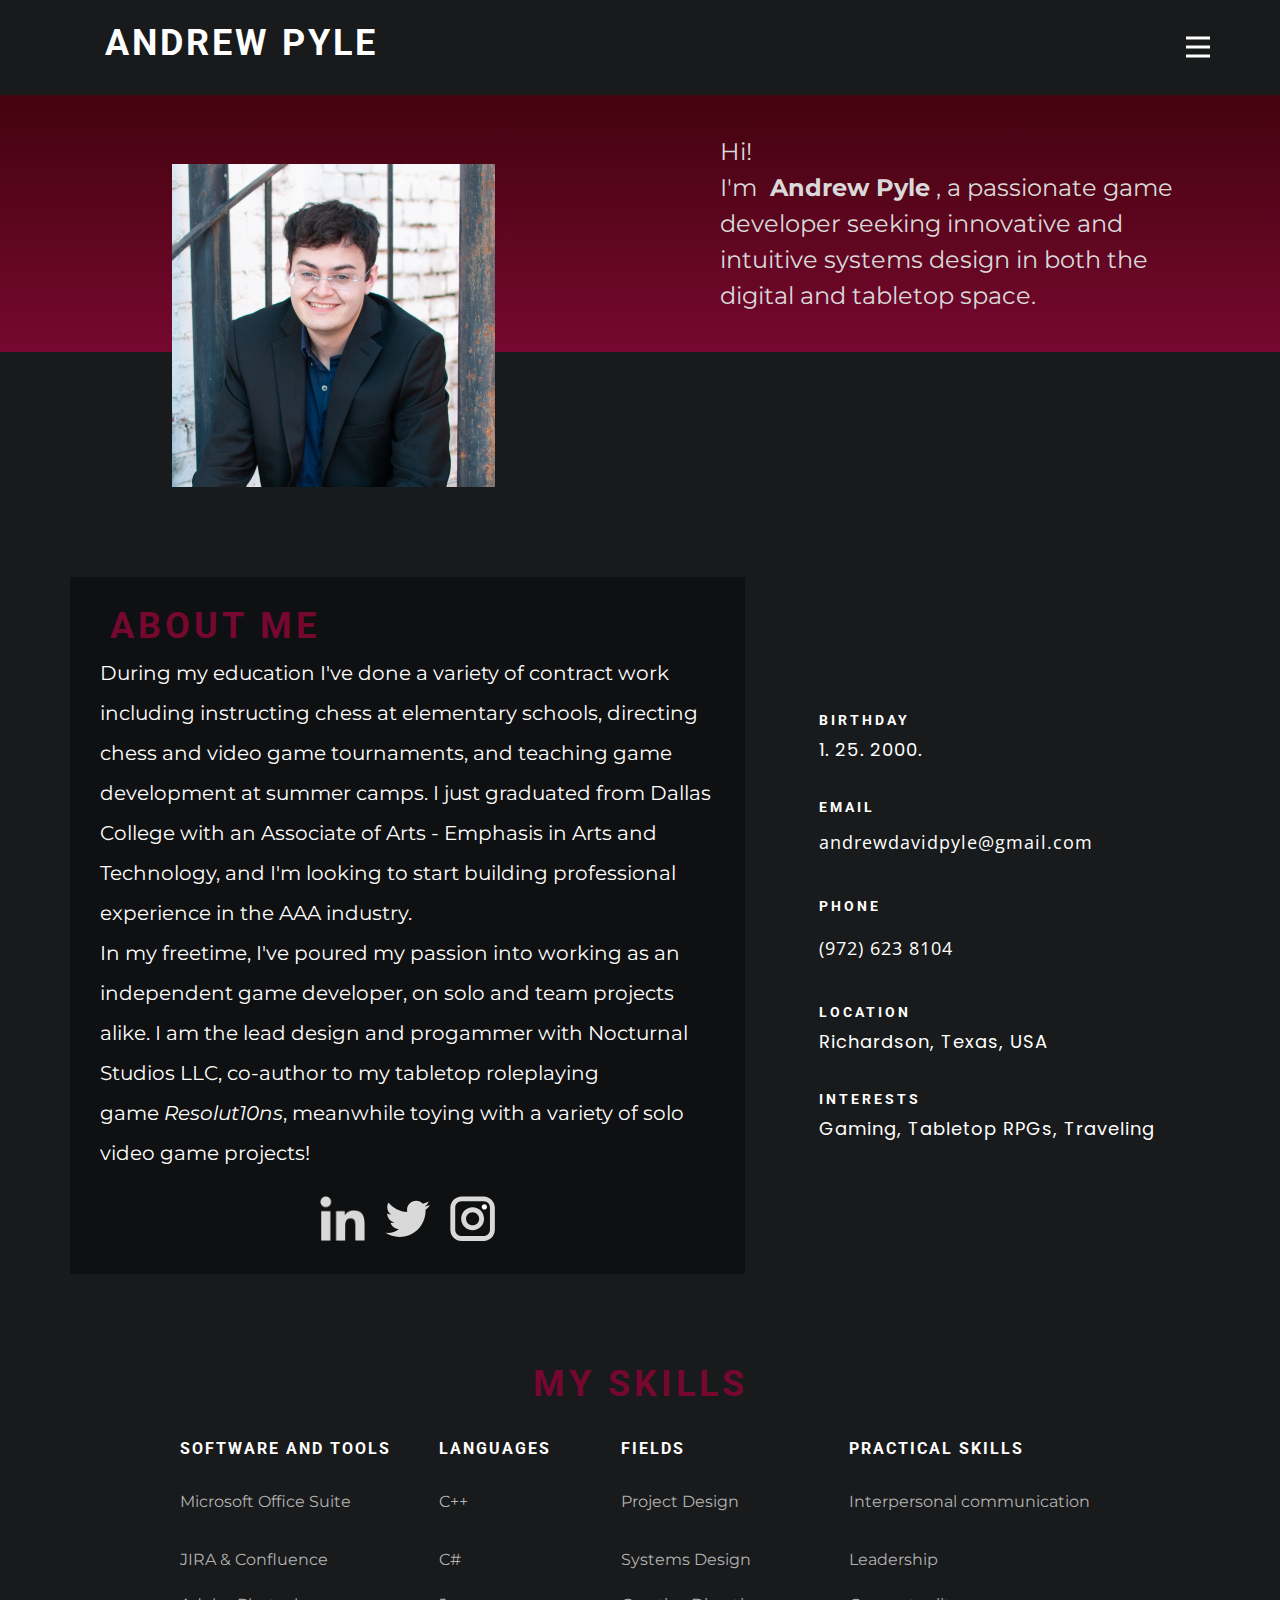
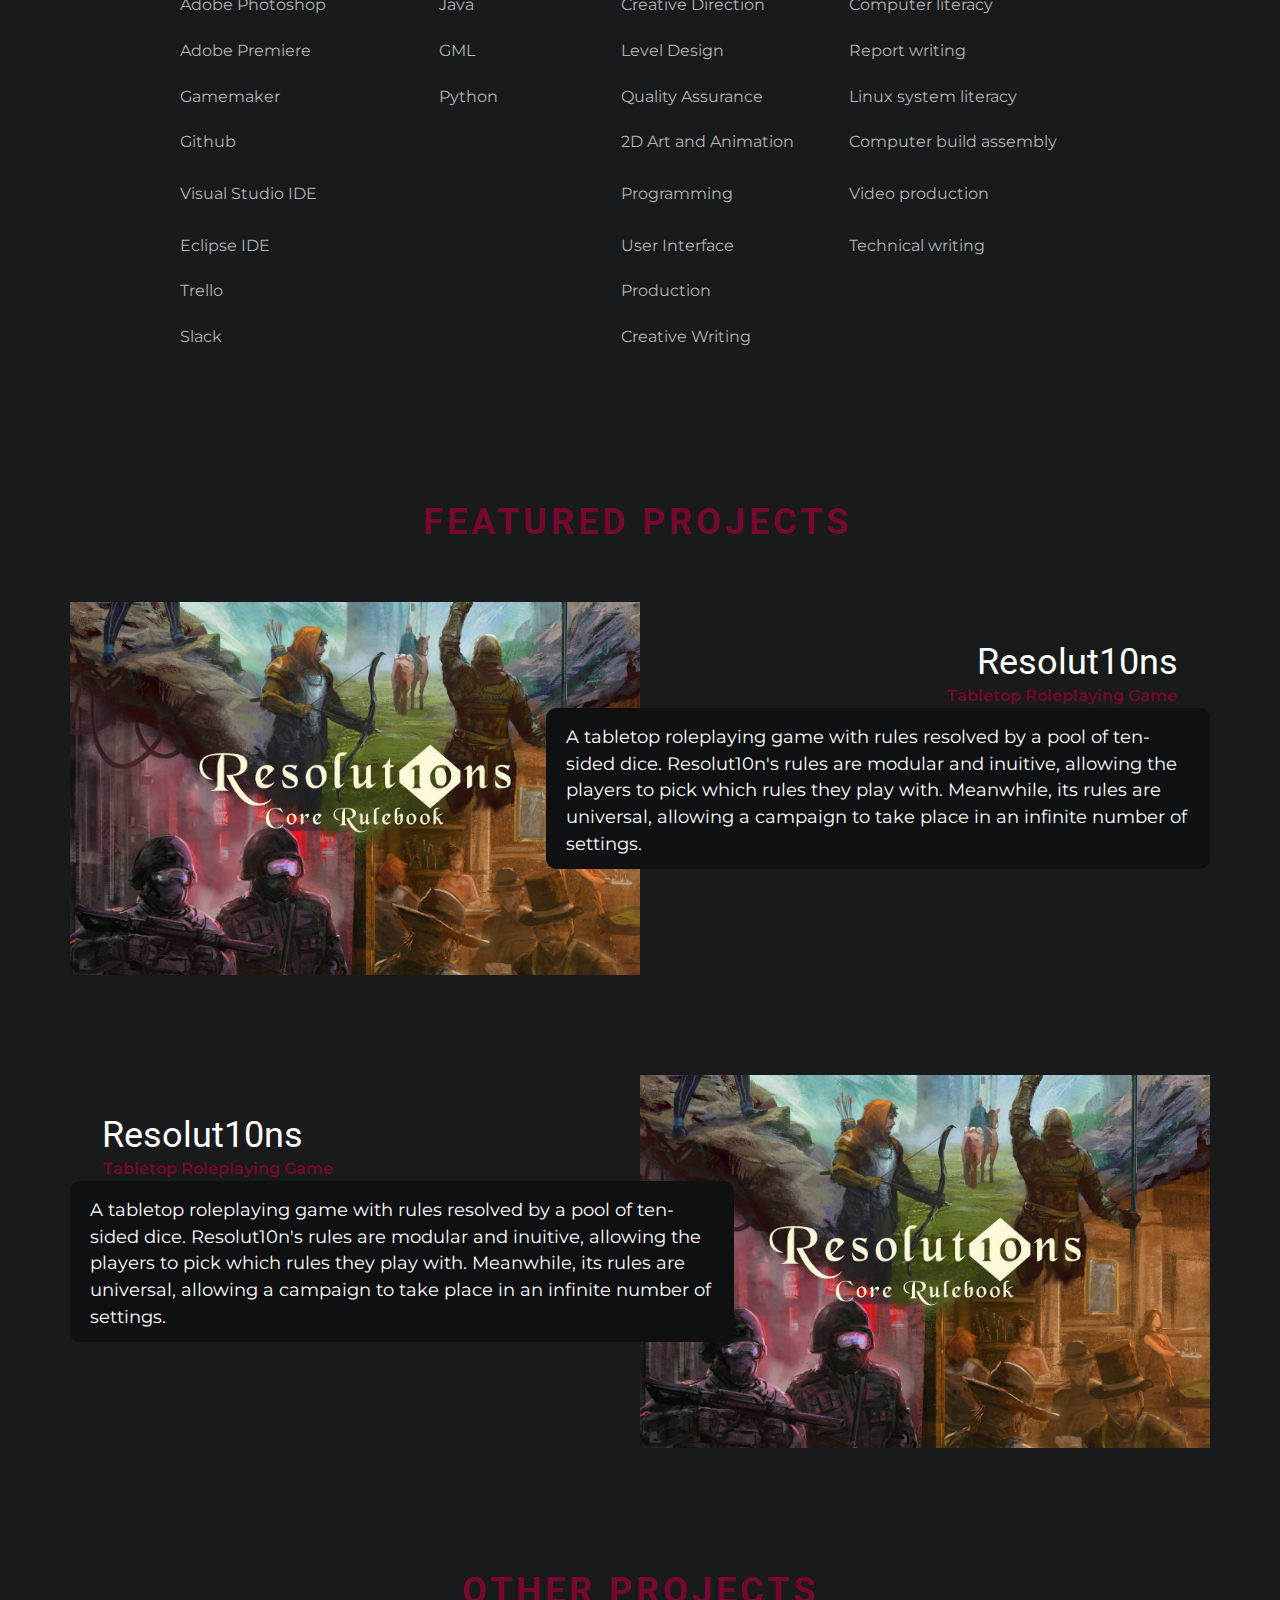
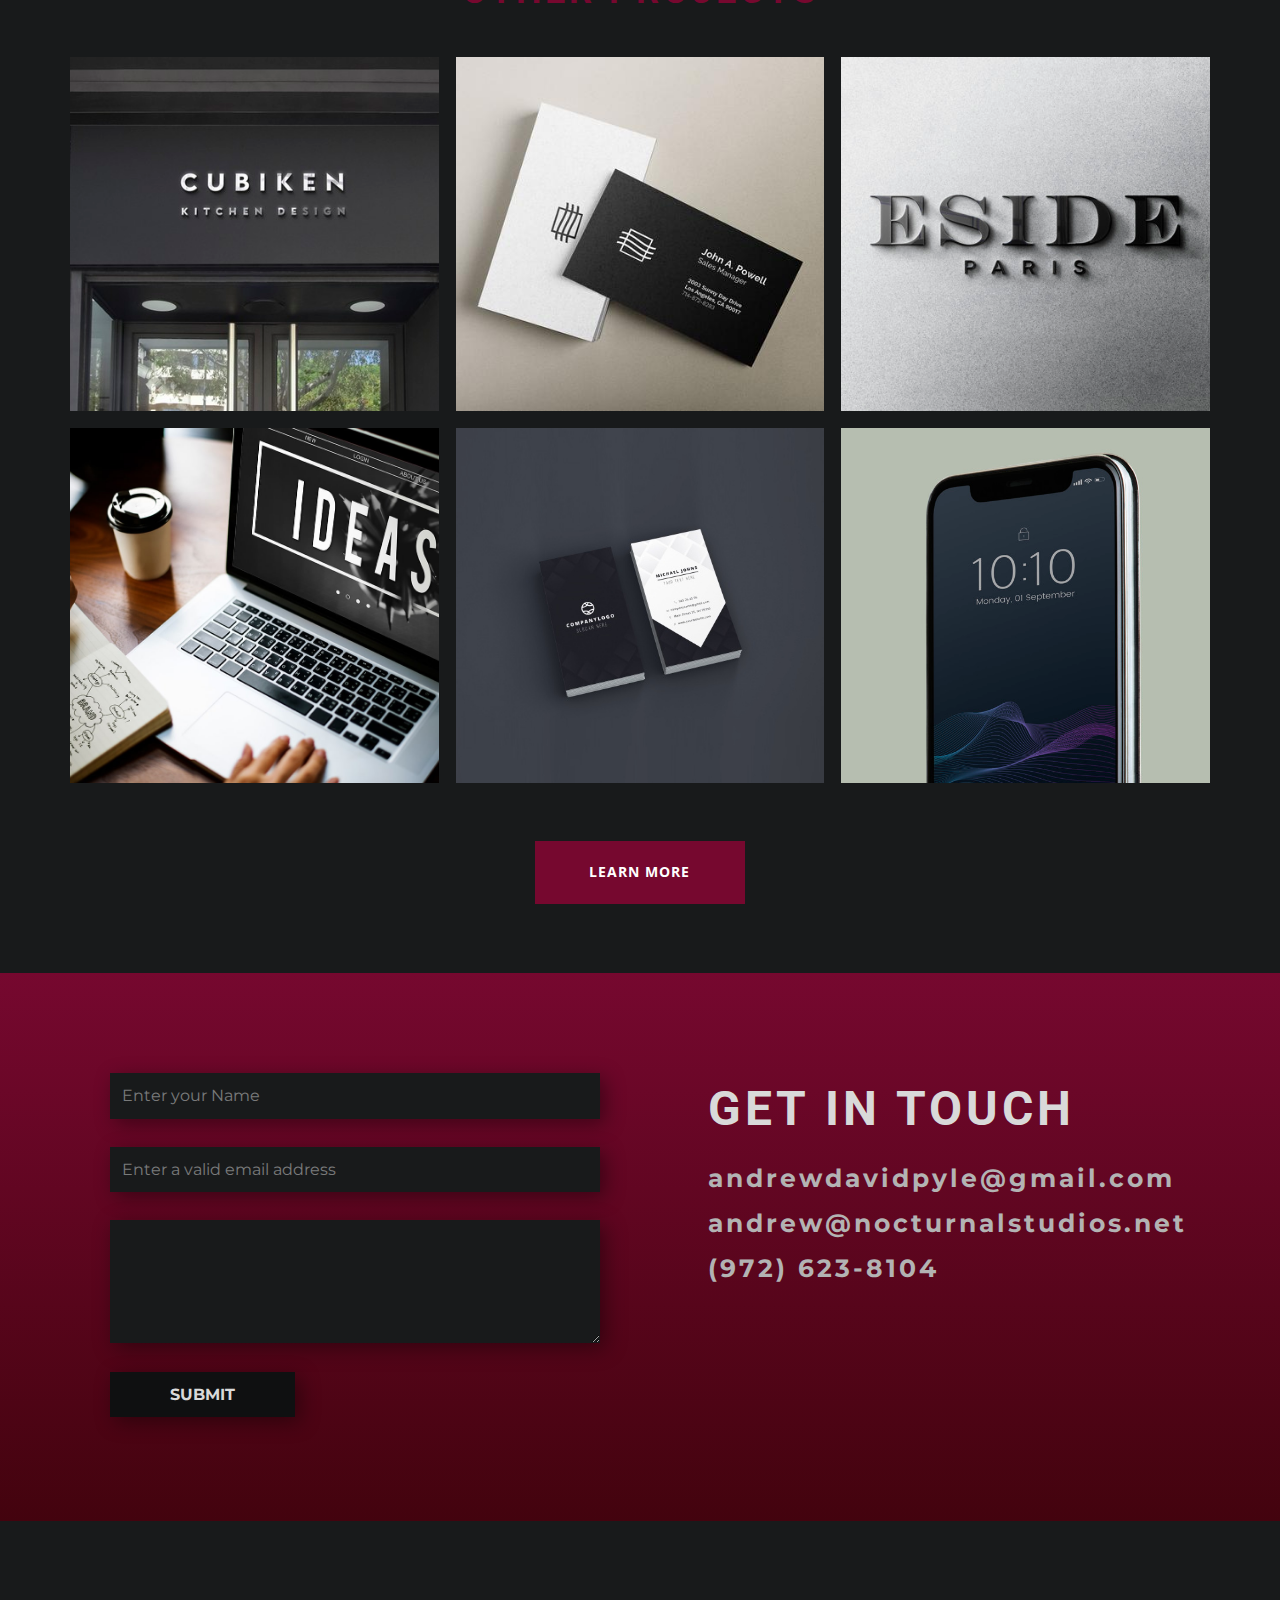
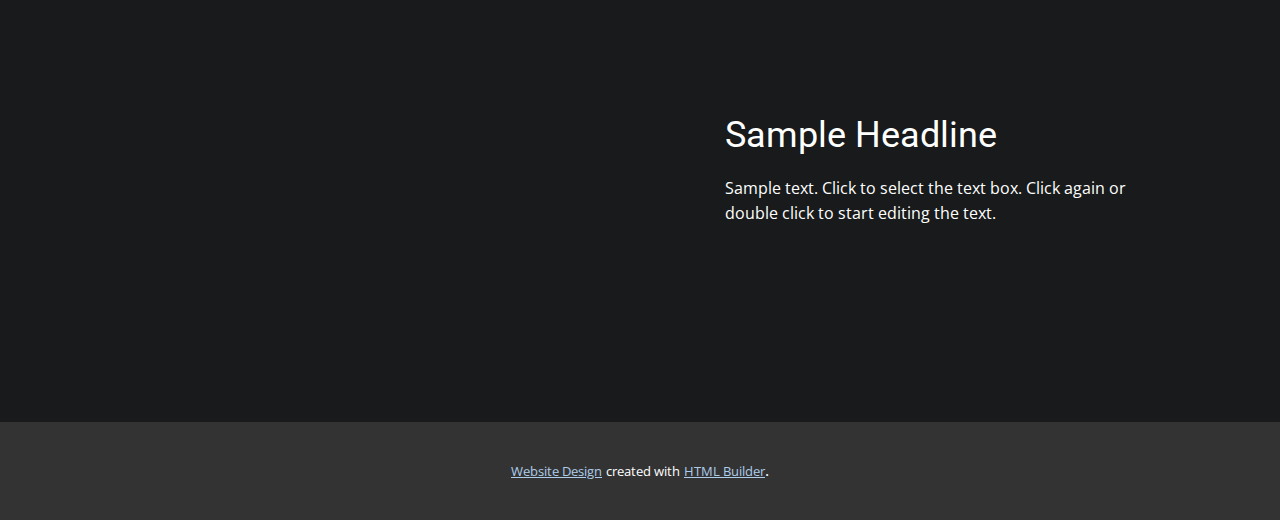
==== GLADIATOR.html @ 71b7ceca "featured projects" ====
<!DOCTYPE html>
<html style="font-size: 16px;" lang="en"><head>
    <meta name="viewport" content="width=device-width, initial-scale=1.0">
    <meta charset="utf-8">
    <meta name="keywords" content="ANDREW PYLE, ABOUT ME, MY WORKS​, GET IN TOUCH">
    <meta name="description" content="">
    <title>GLADIATOR</title>
    <link rel="stylesheet" href="nicepage.css" media="screen">
<link rel="stylesheet" href="GLADIATOR.css" media="screen">
    <script class="u-script" type="text/javascript" src="jquery.js" defer=""></script>
    <script class="u-script" type="text/javascript" src="nicepage.js" defer=""></script>
    <meta name="generator" content="Nicepage 5.2.4, nicepage.com">
    <meta name="referrer" content="origin">
    <link id="u-theme-google-font" rel="stylesheet" href="https://fonts.googleapis.com/css?family=Roboto:100,100i,300,300i,400,400i,500,500i,700,700i,900,900i|Open+Sans:300,300i,400,400i,500,500i,600,600i,700,700i,800,800i">
    <link id="u-page-google-font" rel="stylesheet" href="https://fonts.googleapis.com/css?family=Montserrat:100,100i,200,200i,300,300i,400,400i,500,500i,600,600i,700,700i,800,800i,900,900i|Roboto:100,100i,300,300i,400,400i,500,500i,700,700i,900,900i|Poppins:100,100i,200,200i,300,300i,400,400i,500,500i,600,600i,700,700i,800,800i,900,900i">
    
    
    
    
    
    
    
    
    
    
    <script type="application/ld+json">{
		"@context": "http://schema.org",
		"@type": "Organization",
		"name": ""
}</script>
    <meta name="theme-color" content="#478ac9">
    <meta property="og:title" content="GLADIATOR">
    <meta property="og:type" content="website">
  </head>
  <body class="u-body u-custom-color-1 u-xl-mode" data-lang="en"><header class="u-clearfix u-header u-header" id="sec-61e0"><div class="u-clearfix u-sheet u-sheet-1">
        <nav class="u-menu u-menu-hamburger u-menu-open-right u-offcanvas u-menu-1" data-responsive-from="XL">
          <div class="menu-collapse" style="font-size: 1rem; letter-spacing: 0px; font-weight: 700;">
            <a class="u-button-style u-custom-border u-custom-border-color u-custom-borders u-custom-left-right-menu-spacing u-custom-padding-bottom u-custom-text-active-color u-custom-text-color u-custom-text-hover-color u-custom-top-bottom-menu-spacing u-nav-link u-text-active-palette-1-base u-text-hover-palette-2-base u-text-white" href="#">
              <svg class="u-svg-link" viewBox="0 0 24 24"><use xmlns:xlink="http://www.w3.org/1999/xlink" xlink:href="#menu-hamburger"></use></svg>
              <svg class="u-svg-content" version="1.1" id="menu-hamburger" viewBox="0 0 16 16" x="0px" y="0px" xmlns:xlink="http://www.w3.org/1999/xlink" xmlns="http://www.w3.org/2000/svg"><g><rect y="1" width="16" height="2"></rect><rect y="7" width="16" height="2"></rect><rect y="13" width="16" height="2"></rect>
</g></svg>
            </a>
          </div>
          <div class="u-nav-container">
            <ul class="u-custom-font u-heading-font u-nav u-spacing-20 u-unstyled u-nav-1"><li class="u-nav-item"><a class="u-border-no-bottom u-border-no-left u-border-no-right u-border-no-top u-button-style u-nav-link u-text-active-custom-color-3 u-text-grey-25 u-text-hover-white" href="Home.html" style="padding: 10px;">Home</a>
</li><li class="u-nav-item"><a class="u-border-no-bottom u-border-no-left u-border-no-right u-border-no-top u-button-style u-nav-link u-text-active-custom-color-3 u-text-grey-25 u-text-hover-white" href="Resolut10ns.html" style="padding: 10px;">Resolut10ns</a>
</li><li class="u-nav-item"><a class="u-border-no-bottom u-border-no-left u-border-no-right u-border-no-top u-button-style u-nav-link u-text-active-custom-color-3 u-text-grey-25 u-text-hover-white" href="GLADIATOR.html" style="padding: 10px;">GLADIATOR</a>
</li><li class="u-nav-item"><a class="u-border-no-bottom u-border-no-left u-border-no-right u-border-no-top u-button-style u-nav-link u-text-active-custom-color-3 u-text-grey-25 u-text-hover-white" href="Song-of-Time.html" style="padding: 10px;">Song of Time</a>
</li><li class="u-nav-item"><a class="u-border-no-bottom u-border-no-left u-border-no-right u-border-no-top u-button-style u-nav-link u-text-active-custom-color-3 u-text-grey-25 u-text-hover-white" href="Other-Projects.html" style="padding: 10px;">Other Projects</a>
</li></ul>
          </div>
          <div class="u-nav-container-collapse">
            <div class="u-black u-container-style u-inner-container-layout u-opacity u-opacity-95 u-sidenav">
              <div class="u-inner-container-layout u-sidenav-overflow">
                <div class="u-menu-close"></div>
                <ul class="u-align-center u-custom-font u-heading-font u-nav u-popupmenu-items u-text-active-custom-color-3 u-text-grey-25 u-text-hover-white u-unstyled u-nav-2"><li class="u-nav-item"><a class="u-button-style u-nav-link" href="Home.html">Home</a>
</li><li class="u-nav-item"><a class="u-button-style u-nav-link" href="Resolut10ns.html">Resolut10ns</a>
</li><li class="u-nav-item"><a class="u-button-style u-nav-link" href="GLADIATOR.html">GLADIATOR</a>
</li><li class="u-nav-item"><a class="u-button-style u-nav-link" href="Song-of-Time.html">Song of Time</a>
</li><li class="u-nav-item"><a class="u-button-style u-nav-link" href="Other-Projects.html">Other Projects</a>
</li></ul>
              </div>
            </div>
            <div class="u-black u-menu-overlay u-opacity u-opacity-50"></div>
          </div>
        </nav>
        <h2 class="u-text u-text-1" data-animation-name="" data-animation-duration="0" data-animation-delay="0" data-animation-direction="">ANDREW PYLE</h2>
      </div></header>
    <section class="u-align-left u-clearfix u-custom-color-1 u-section-1" id="carousel_31f6">
      <div class="u-expanded-width u-gradient u-shape u-shape-rectangle u-shape-1"></div>
      <div class="u-clearfix u-gutter-100 u-layout-wrap u-layout-wrap-1">
        <div class="u-gutter-0 u-layout">
          <div class="u-layout-row">
            <div class="u-container-style u-layout-cell u-size-30 u-layout-cell-1">
              <div class="u-container-layout u-container-layout-1">
                <img class="u-image u-image-1" src="images/professional-profile.png" data-image-width="1276" data-image-height="1276">
              </div>
            </div>
            <div class="u-container-style u-layout-cell u-size-30 u-layout-cell-2">
              <div class="u-container-layout u-container-layout-2">
                <p class="u-align-left u-custom-font u-font-montserrat u-text u-text-grey-15 u-text-1">Hi! <br>I'm&nbsp;<span style="font-weight: 700;"> Andrew Pyle<span style="font-weight: 400;"> , a passionate game developer seeking innovative and intuitive systems design in both the digital and tabletop space.</span>
                  </span>
                </p>
              </div>
            </div>
          </div>
        </div>
      </div>
    </section>
    <section class="u-clearfix u-custom-color-1 u-section-2" id="sec-824b">
      <div class="u-clearfix u-sheet u-sheet-1">
        <div class="u-clearfix u-expanded-width u-gutter-10 u-layout-wrap u-layout-wrap-1">
          <div class="u-layout" style="">
            <div class="u-layout-row" style="">
              <div class="u-container-style u-layout-cell u-left-cell u-size-30 u-size-xs-60 u-layout-cell-1" src="">
                <div class="u-container-layout u-container-layout-1">
                  <div class="u-container-style u-custom-color-4 u-group u-group-1">
                    <div class="u-container-layout u-container-layout-2">
                      <h1 class="u-text u-text-custom-color-3 u-text-1">ABOUT ME</h1>
                      <p class="u-custom-font u-font-montserrat u-text u-text-2">During my education I've done a variety of contract work including instructing chess at elementary schools, directing chess and video game tournaments, and teaching game development at summer camps. I just graduated from Dallas College with an Associate of Arts - Emphasis in Arts and Technology, and I'm looking to start building professional experience in the AAA industry.<br>In my freetime, I've poured my passion into working as an independent game developer, on solo and team projects alike. I am the lead design and progammer with Nocturnal Studios LLC, co-author to my tabletop roleplaying game&nbsp;<span style="font-style: italic;">Resolut10ns</span>, meanwhile toying with a variety of solo video game projects!
                      </p>
                      <div class="u-social-icons u-spacing-10 u-social-icons-1">
                        <a class="u-social-url" title="facebook" target="_blank" href="https://facebook.com/name"><span class="u-file-icon u-icon u-social-facebook u-social-icon u-text-grey-15 u-icon-1"><img src="images/3128219-21e1700a.png" alt=""></span>
                        </a>
                        <a class="u-social-url" title="twitter" target="_blank" href="https://twitter.com/name"><span class="u-icon u-social-icon u-social-twitter u-text-grey-15 u-icon-2"><svg class="u-svg-link" preserveAspectRatio="xMidYMin slice" viewBox="0 0 112 112" style=""><use xmlns:xlink="http://www.w3.org/1999/xlink" xlink:href="#svg-6ea1"></use></svg><svg class="u-svg-content" viewBox="0 0 112 112" x="0" y="0" id="svg-6ea1"><path fill="currentColor" d="M92.2,38.2c0,0.8,0,1.6,0,2.3c0,24.3-18.6,52.4-52.6,52.4c-10.6,0.1-20.2-2.9-28.5-8.2
	c1.4,0.2,2.9,0.2,4.4,0.2c8.7,0,16.7-2.9,23-7.9c-8.1-0.2-14.9-5.5-17.3-12.8c1.1,0.2,2.4,0.2,3.4,0.2c1.6,0,3.3-0.2,4.8-0.7
	c-8.4-1.6-14.9-9.2-14.9-18c0-0.2,0-0.2,0-0.2c2.5,1.4,5.4,2.2,8.4,2.3c-5-3.3-8.3-8.9-8.3-15.4c0-3.4,1-6.5,2.5-9.2
	c9.1,11.1,22.7,18.5,38,19.2c-0.2-1.4-0.4-2.8-0.4-4.3c0.1-10,8.3-18.2,18.5-18.2c5.4,0,10.1,2.2,13.5,5.7c4.3-0.8,8.1-2.3,11.7-4.5
	c-1.4,4.3-4.3,7.9-8.1,10.1c3.7-0.4,7.3-1.4,10.6-2.9C98.9,32.3,95.7,35.5,92.2,38.2z"></path></svg></span>
                        </a>
                        <a class="u-social-url" title="instagram" target="_blank" href="https://instagram.com/name"><span class="u-icon u-social-icon u-social-instagram u-text-grey-15 u-icon-3"><svg class="u-svg-link" preserveAspectRatio="xMidYMin slice" viewBox="0 0 112 112" style=""><use xmlns:xlink="http://www.w3.org/1999/xlink" xlink:href="#svg-b07e"></use></svg><svg class="u-svg-content" viewBox="0 0 112 112" x="0" y="0" id="svg-b07e"><path fill="currentColor" d="M55.9,32.9c-12.8,0-23.2,10.4-23.2,23.2s10.4,23.2,23.2,23.2s23.2-10.4,23.2-23.2S68.7,32.9,55.9,32.9z
	 M55.9,69.4c-7.4,0-13.3-6-13.3-13.3c-0.1-7.4,6-13.3,13.3-13.3s13.3,6,13.3,13.3C69.3,63.5,63.3,69.4,55.9,69.4z"></path><path fill="#FFFFFF" d="M79.7,26.8c-3,0-5.4,2.5-5.4,5.4s2.5,5.4,5.4,5.4c3,0,5.4-2.5,5.4-5.4S82.7,26.8,79.7,26.8z"></path><path fill="currentColor" d="M78.2,11H33.5C21,11,10.8,21.3,10.8,33.7v44.7c0,12.6,10.2,22.8,22.7,22.8h44.7c12.6,0,22.7-10.2,22.7-22.7
	V33.7C100.8,21.1,90.6,11,78.2,11z M91,78.4c0,7.1-5.8,12.8-12.8,12.8H33.5c-7.1,0-12.8-5.8-12.8-12.8V33.7
	c0-7.1,5.8-12.8,12.8-12.8h44.7c7.1,0,12.8,5.8,12.8,12.8V78.4z"></path></svg></span>
                        </a>
                      </div>
                    </div>
                  </div>
                </div>
              </div>
              <div class="u-align-left u-container-style u-layout-cell u-right-cell u-size-30 u-size-xs-60 u-layout-cell-2" src="">
                <div class="u-container-layout u-valign-middle u-container-layout-3" src="">
                  <div class="u-container-style u-group u-radius-20 u-shape-round u-group-2">
                    <div class="u-container-layout u-container-layout-4">
                      <h6 class="u-text u-text-3">Birthday</h6>
                      <p class="u-custom-font u-text u-text-4">1. 25. 2000.</p>
                      <h6 class="u-custom-font u-font-roboto u-text u-text-5">Email</h6>
                      <a href="https://nicepage.studio" class="u-border-1 u-border-active-palette-2-base u-border-hover-palette-2-base u-border-no-left u-border-no-right u-border-no-top u-btn u-button-style u-none u-text-active-palette-2-base u-text-body-alt-color u-text-hover-palette-2-base u-btn-1">andrewdavidpyle@gmail.com<br>
                      </a>
                      <h6 class="u-text u-text-6">Phone</h6>
                      <a href="tel:+987987654321" class="u-border-1 u-border-active-palette-2-base u-border-hover-palette-2-base u-border-no-left u-border-no-right u-border-no-top u-btn u-button-style u-none u-text-active-palette-2-base u-text-body-alt-color u-text-hover-palette-2-base u-btn-2">(972) 623 8104</a>
                      <h6 class="u-text u-text-7">location</h6>
                      <p class="u-custom-font u-text u-text-8">Richardson, Texas, USA</p>
                      <h6 class="u-text u-text-9">Interests</h6>
                      <p class="u-custom-font u-text u-text-10">Gaming, Tabletop RPGs, Traveling</p>
                    </div>
                  </div>
                </div>
              </div>
            </div>
          </div>
        </div>
      </div>
    </section>
    <section class="u-align-center u-clearfix u-section-3" id="sec-06eb">
      <div class="u-clearfix u-sheet u-sheet-1">
        <h4 class="u-text u-text-custom-color-3 u-text-default u-text-1">MY SKILLS</h4>
        <div class="u-align-center u-table u-table-responsive u-table-1">
          <table class="u-table-entity u-table-entity-1">
            <colgroup>
              <col width="27.6%">
              <col width="19.3%">
              <col width="24.3%">
              <col width="28.8%">
            </colgroup>
            <thead class="u-custom-font u-font-roboto u-table-header u-table-header-1">
              <tr style="height: 27px;">
                <th class="u-table-cell">SOFTWARE AND TOOLS</th>
                <th class="u-table-cell">LANGUAGES</th>
                <th class="u-table-cell">FIELDS</th>
                <th class="u-table-cell">PRACTICAL SKILLS</th>
              </tr>
            </thead>
            <tbody class="u-align-left u-custom-font u-font-montserrat u-table-body u-text-grey-30 u-table-body-1">
              <tr style="height: 69px;">
                <td class="u-table-cell">Microsoft Office Suite</td>
                <td class="u-table-cell">C++</td>
                <td class="u-table-cell">Project Design</td>
                <td class="u-table-cell">Interpersonal communication</td>
              </tr>
              <tr style="height: 44px;">
                <td class="u-table-cell">JIRA &amp; Confluence<br>
                </td>
                <td class="u-table-cell">C#</td>
                <td class="u-table-cell">Systems Design</td>
                <td class="u-table-cell">Leadership</td>
              </tr>
              <tr style="height: 44px;">
                <td class="u-table-cell">Adobe Photoshop</td>
                <td class="u-table-cell">Java</td>
                <td class="u-table-cell">Creative Direction</td>
                <td class="u-table-cell">Computer literacy</td>
              </tr>
              <tr style="height: 44px;">
                <td class="u-table-cell">Adobe Premiere</td>
                <td class="u-table-cell">GML</td>
                <td class="u-table-cell">Level Design</td>
                <td class="u-table-cell">Report writing</td>
              </tr>
              <tr style="height: 44px;">
                <td class="u-table-cell">Gamemaker<br>
                </td>
                <td class="u-table-cell">Python</td>
                <td class="u-table-cell">Quality Assurance</td>
                <td class="u-table-cell">Linux system literacy</td>
              </tr>
              <tr style="height: 44px;">
                <td class="u-table-cell">Github</td>
                <td class="u-table-cell"></td>
                <td class="u-table-cell">2D Art and Animation</td>
                <td class="u-table-cell">Computer build assembly</td>
              </tr>
              <tr style="height: 58px;">
                <td class="u-table-cell">Visual Studio IDE</td>
                <td class="u-table-cell"></td>
                <td class="u-table-cell">Programming</td>
                <td class="u-table-cell">Video production</td>
              </tr>
              <tr style="height: 44px;">
                <td class="u-table-cell">Eclipse IDE<br>
                </td>
                <td class="u-table-cell"></td>
                <td class="u-table-cell">User Interface</td>
                <td class="u-table-cell">Technical writing</td>
              </tr>
              <tr style="height: 44px;">
                <td class="u-table-cell">Trello</td>
                <td class="u-table-cell"></td>
                <td class="u-table-cell">Production</td>
                <td class="u-table-cell"></td>
              </tr>
              <tr style="height: 44px;">
                <td class="u-table-cell">Slack</td>
                <td class="u-table-cell"></td>
                <td class="u-table-cell">Creative Writing</td>
                <td class="u-table-cell"></td>
              </tr>
            </tbody>
          </table>
        </div>
      </div>
    </section>
    <section class="u-clearfix u-custom-color-1 u-section-4" id="sec-2b15">
      <div class="u-clearfix u-sheet u-sheet-1">
        <h1 class="u-text u-text-custom-color-3 u-text-1" data-animation-name="" data-animation-duration="0" data-animation-delay="0" data-animation-direction="">FEATURED PROJECTS</h1>
      </div>
    </section>
    <section class="skrollable u-align-center u-clearfix u-custom-color-1 u-section-5" id="carousel_21ae" data-animation-name="" data-animation-duration="0" data-animation-delay="0" data-animation-direction="">
      <div class="u-clearfix u-sheet u-sheet-1">
        <img class="u-hover-feature u-image u-image-default u-image-1" src="images/RESOLUT10NS_COVER_EXAMPLE_small.jpg" alt="" data-image-width="3400" data-image-height="4400">
        <div class="u-custom-color-4 u-radius-10 u-shape u-shape-round u-shape-1"></div>
        <p class="u-align-left u-custom-font u-font-montserrat u-text u-text-1" data-animation-name="" data-animation-duration="0" data-animation-delay="0" data-animation-direction="">A tabletop roleplaying game with rules r​esolved by a pool of ten-sided dice. Resolut10n's rules are m​odular and inuitive, allowing the players to pick which rules they play with. Meanwhile, its rules are universal, allowing a campaign to take place in an infinite number of settings.</p>
        <h2 class="u-align-left u-text u-text-default u-text-2">Resolut10ns</h2>
        <p class="u-align-right u-custom-font u-font-montserrat u-text u-text-custom-color-3 u-text-3">Tabletop Roleplaying Game</p>
      </div>
      
    </section>
    <section class="skrollable u-align-center u-clearfix u-custom-color-1 u-section-6" id="carousel_eb3e" data-animation-name="" data-animation-duration="0" data-animation-delay="0" data-animation-direction="">
      <div class="u-clearfix u-sheet u-sheet-1">
        <img class="u-hover-feature u-image u-image-default u-image-1" src="images/RESOLUT10NS_COVER_EXAMPLE_small.jpg" alt="" data-image-width="3400" data-image-height="4400">
        <div class="u-custom-color-4 u-radius-10 u-shape u-shape-round u-shape-1"></div>
        <p class="u-align-left u-custom-font u-font-montserrat u-text u-text-1" data-animation-name="" data-animation-duration="0" data-animation-delay="0" data-animation-direction="">A tabletop roleplaying game with rules r​esolved by a pool of ten-sided dice. Resolut10n's rules are m​odular and inuitive, allowing the players to pick which rules they play with. Meanwhile, its rules are universal, allowing a campaign to take place in an infinite number of settings.</p>
        <h2 class="u-align-left u-text u-text-default u-text-2">Resolut10ns</h2>
        <p class="u-align-left u-custom-font u-font-montserrat u-text u-text-custom-color-3 u-text-3">Tabletop Roleplaying Game</p>
      </div>
      
    </section>
    <section class="u-align-center u-clearfix u-custom-color-1 u-section-7" id="carousel_c51e">
      <div class="u-clearfix u-sheet u-sheet-1">
        <h1 class="u-text u-text-custom-color-3 u-text-default u-text-1" data-animation-name="" data-animation-duration="0" data-animation-delay="0" data-animation-direction="">OTHER PROJECTS</h1>
        <div class="u-expanded-width u-gallery u-layout-grid u-lightbox u-show-text-on-hover u-gallery-1">
          <div class="u-gallery-inner u-gallery-inner-1">
            <div class="u-effect-fade u-effect-hover-zoom u-gallery-item">
              <div class="u-back-slide">
                <img class="u-back-image u-expanded" src="images/logo-mockup-black-facade-sign_145275-281.jpg">
              </div>
              <div class="u-over-slide u-shading u-over-slide-1">
                <h3 class="u-gallery-heading"></h3>
                <p class="u-gallery-text"></p>
              </div>
            </div>
            <div class="u-effect-fade u-effect-hover-zoom u-gallery-item">
              <div class="u-back-slide">
                <img class="u-back-image u-expanded" src="images/business-cards-mockup_1389-1137.jpg">
              </div>
              <div class="u-over-slide u-shading u-over-slide-2">
                <h3 class="u-gallery-heading"></h3>
                <p class="u-gallery-text"></p>
              </div>
            </div>
            <div class="u-effect-fade u-effect-hover-zoom u-gallery-item">
              <div class="u-back-slide">
                <img class="u-back-image u-expanded" src="images/3d-logo-mockup_145275-141.jpg">
              </div>
              <div class="u-over-slide u-shading u-over-slide-3">
                <h3 class="u-gallery-heading"></h3>
                <p class="u-gallery-text"></p>
              </div>
            </div>
            <div class="u-effect-fade u-effect-hover-zoom u-gallery-item">
              <div class="u-back-slide" data-image-width="1199" data-image-height="800">
                <img class="u-back-image u-expanded" src="images/yh-min.jpg">
              </div>
              <div class="u-over-slide u-shading u-over-slide-4">
                <h3 class="u-gallery-heading"></h3>
                <p class="u-gallery-text"></p>
              </div>
            </div>
            <div class="u-effect-fade u-effect-hover-zoom u-gallery-item">
              <div class="u-back-slide">
                <img class="u-back-image u-expanded" src="images/rr.jpg">
              </div>
              <div class="u-over-slide u-shading u-over-slide-5">
                <h3 class="u-gallery-heading"></h3>
                <p class="u-gallery-text"></p>
              </div>
            </div>
            <div class="u-effect-fade u-effect-hover-zoom u-gallery-item">
              <div class="u-back-slide">
                <img class="u-back-image u-expanded" src="images/black-screen-smartphone-mockup-design_53876-65977.jpg">
              </div>
              <div class="u-over-slide u-shading u-over-slide-6">
                <h3 class="u-gallery-heading"></h3>
                <p class="u-gallery-text"></p>
              </div>
            </div>
          </div>
        </div>
        <a href="https://nicepage.com/website-mockup" class="u-align-center u-border-none u-btn u-button-style u-custom-color-3 u-hover-white u-btn-1">learn more</a>
      </div>
    </section>
    <section class="u-clearfix u-gradient u-section-8" id="carousel_9572">
      <div class="u-clearfix u-sheet u-sheet-1">
        <div class="u-clearfix u-expanded-width u-layout-wrap u-layout-wrap-1">
          <div class="u-layout">
            <div class="u-layout-row">
              <div class="u-size-32">
                <div class="u-layout-col">
                  <div class="u-align-left u-container-style u-layout-cell u-left-cell u-size-60 u-layout-cell-1">
                    <div class="u-container-layout u-valign-top u-container-layout-1">
                      <div class="u-align-left u-form u-form-1">
                        <form action="https://forms.nicepagesrv.com/Form/Process" class="u-clearfix u-form-spacing-28 u-form-vertical u-inner-form" style="padding: 10px" source="email" name="form">
                          <div class="u-form-group u-form-name">
                            <label for="name-5a14" class="u-form-control-hidden u-label" wfd-invisible="true">Name</label>
                            <input type="text" placeholder="Enter your Name" id="name-5a14" name="name" class="u-custom-color-1 u-custom-font u-font-montserrat u-input u-input-rectangle u-text-grey-15 u-input-1" required="">
                          </div>
                          <div class="u-form-email u-form-group">
                            <label for="email-5a14" class="u-form-control-hidden u-label" wfd-invisible="true">Email</label>
                            <input type="email" placeholder="Enter a valid email address" id="email-5a14" name="email" class="u-custom-color-1 u-custom-font u-font-montserrat u-input u-input-rectangle u-text-grey-15 u-input-2" required="">
                          </div>
                          <div class="u-form-group u-form-message">
                            <label for="message-5a14" class="u-form-control-hidden u-label" wfd-invisible="true">Message</label>
                            <textarea placeholder="" rows="4" cols="50" id="message-5a14" name="message" class="u-custom-color-1 u-custom-font u-font-montserrat u-input u-input-rectangle u-text-grey-15 u-input-3" required=""></textarea>
                          </div>
                          <div class="u-align-left u-form-group u-form-submit">
                            <a href="#" class="u-btn u-btn-submit u-button-style u-custom-color-4 u-custom-font u-font-montserrat u-hover-grey-15 u-text-grey-15 u-text-hover-custom-color-4 u-btn-1">Submit</a>
                            <input type="submit" value="submit" class="u-form-control-hidden" wfd-invisible="true">
                          </div>
                          <div class="u-form-send-message u-form-send-success" wfd-invisible="true"> Thank you! Your message has been sent. </div>
                          <div class="u-form-send-error u-form-send-message" wfd-invisible="true"> Unable to send your message. Please fix errors then try again. </div>
                          <input type="hidden" value="" name="recaptchaResponse" wfd-invisible="true">
                          <input type="hidden" name="formServices" value="81104c29b0c323ee248149ac514d3a83">
                        </form>
                      </div>
                    </div>
                  </div>
                </div>
              </div>
              <div class="u-size-28">
                <div class="u-layout-col">
                  <div class="u-container-style u-layout-cell u-right-cell u-size-60 u-layout-cell-2">
                    <div class="u-container-layout u-container-layout-2">
                      <h1 class="u-custom-font u-font-roboto u-text u-text-grey-15 u-text-1">GET IN TOUCH</h1>
                      <h6 class="u-custom-font u-font-montserrat u-text u-text-grey-30 u-text-2">andrewdavidpyle@gmail.com<br>andrew@nocturnalstudios.net<br>(972) 623-8104
                      </h6>
                    </div>
                  </div>
                </div>
              </div>
            </div>
          </div>
        </div>
      </div>
    </section>
    <section class="u-clearfix u-section-9" id="sec-d652">
      <div class="u-clearfix u-sheet u-sheet-1">
        <div class="u-clearfix u-expanded-width u-gutter-50 u-layout-wrap u-layout-wrap-1">
          <div class="u-layout">
            <div class="u-layout-row">
              <div class="u-align-left u-container-style u-layout-cell u-left-cell u-size-30 u-layout-cell-1">
                <div class="u-container-layout u-container-layout-1">
                  <div class="u-expanded u-video">
                    <div class="embed-responsive embed-responsive-1">
                      <iframe style="position: absolute;top: 0;left: 0;width: 100%;height: 100%;" class="embed-responsive-item" src="https://www.youtube.com/embed/L-hm3S1aSnI?mute=0&amp;showinfo=0&amp;controls=0&amp;start=0" frameborder="0" allowfullscreen=""></iframe>
                    </div>
                  </div>
                </div>
              </div>
              <div class="u-align-left u-container-style u-layout-cell u-right-cell u-size-30 u-layout-cell-2">
                <div class="u-container-layout u-valign-middle u-container-layout-2">
                  <h2 class="u-text u-text-1">Sample Headline</h2>
                  <p class="u-text u-text-2">Sample text. Click to select the text box. Click again or double click to start editing the text.</p>
                </div>
              </div>
            </div>
          </div>
        </div>
      </div>
    </section>
    
    
    
    <section class="u-backlink u-clearfix u-grey-80">
      <a class="u-link" href="https://nicepage.com/website-design" target="_blank">
        <span>Website Design</span>
      </a>
      <p class="u-text">
        <span>created with</span>
      </p>
      <a class="u-link" href="https://nicepage.com/html-website-builder" target="_blank">
        <span>HTML Builder</span>
      </a>. 
    </section>
  
</body></html>
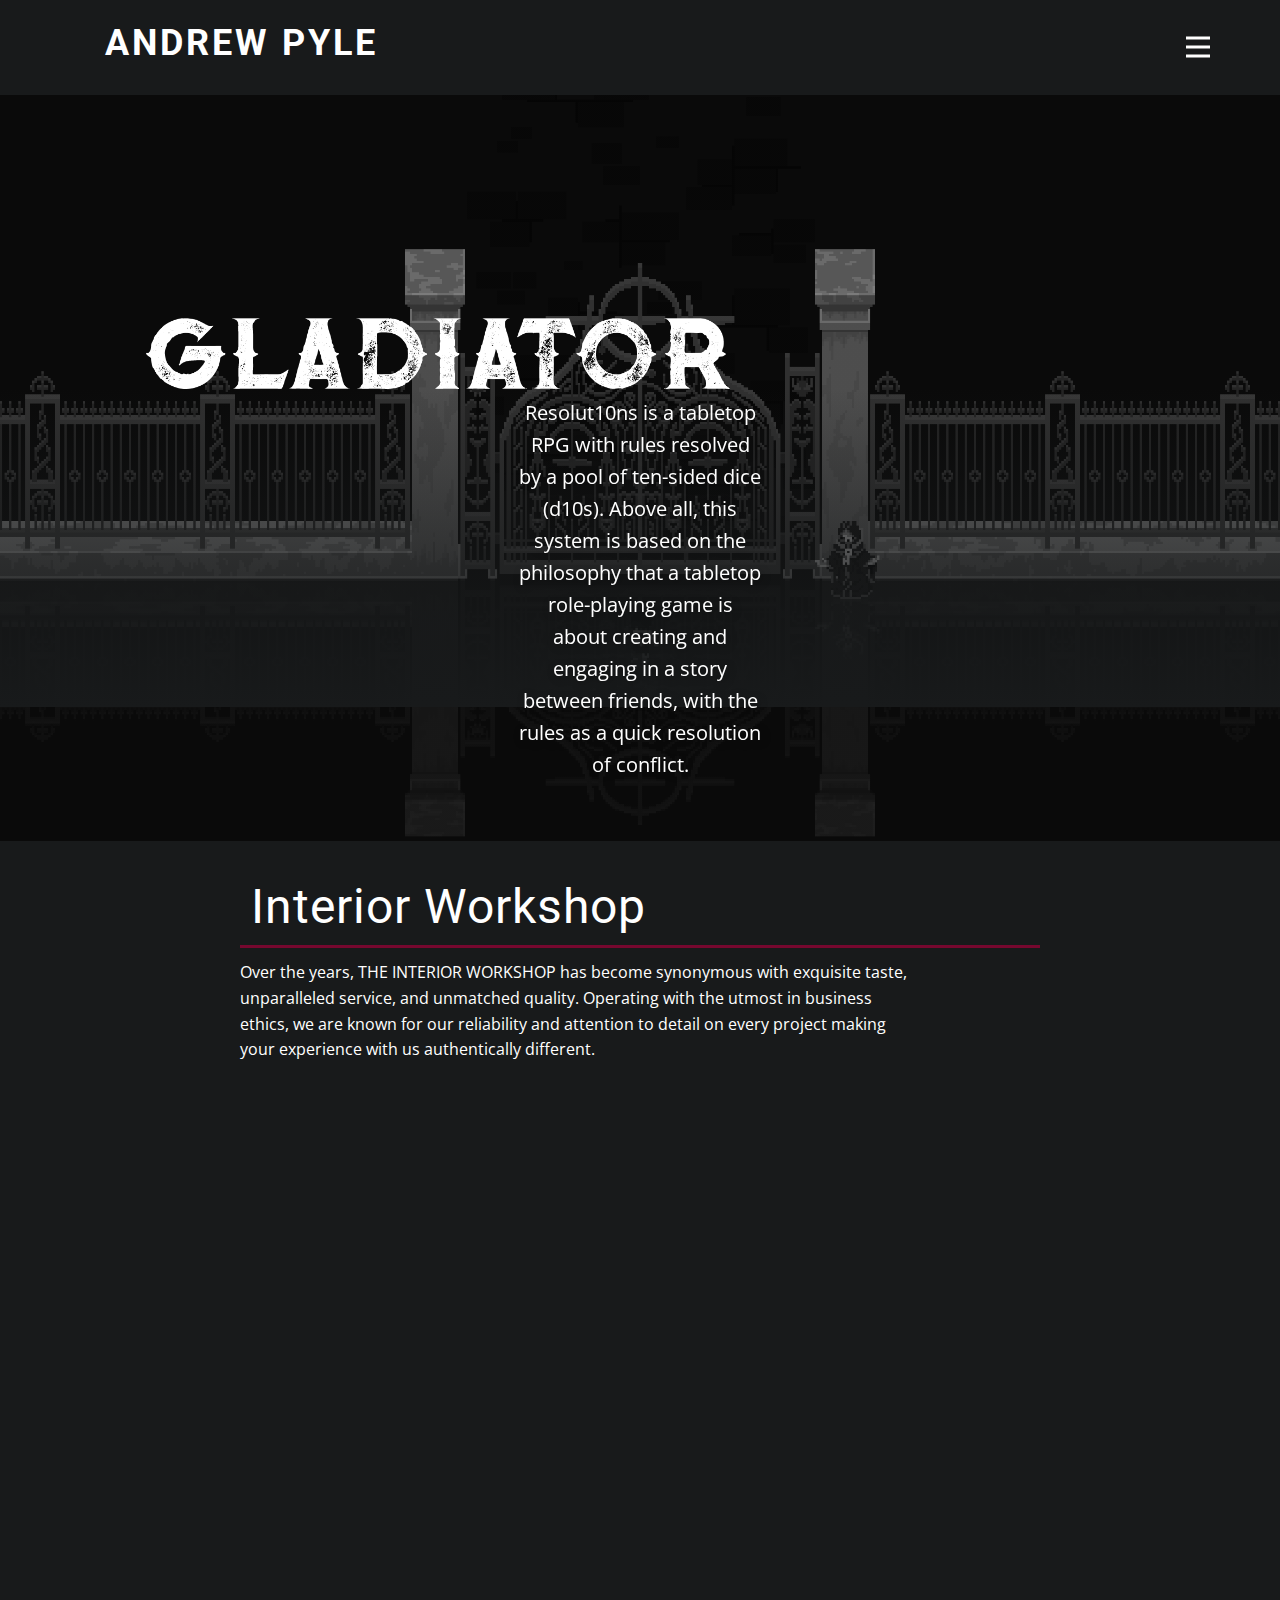
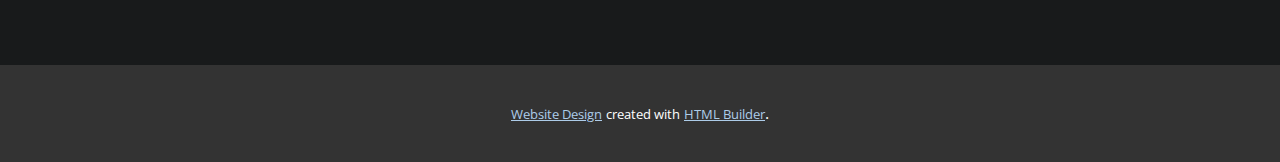
==== commit 2a5ca6d7: "resolut10ns article" ====
--- a/GLADIATOR.html
+++ b/GLADIATOR.html
@@ -10,16 +10,7 @@
     <script class="u-script" type="text/javascript" src="jquery.js" defer=""></script>
     <script class="u-script" type="text/javascript" src="nicepage.js" defer=""></script>
     <meta name="generator" content="Nicepage 5.2.4, nicepage.com">
-    <meta name="referrer" content="origin">
     <link id="u-theme-google-font" rel="stylesheet" href="https://fonts.googleapis.com/css?family=Roboto:100,100i,300,300i,400,400i,500,500i,700,700i,900,900i|Open+Sans:300,300i,400,400i,500,500i,600,600i,700,700i,800,800i">
-    <link id="u-page-google-font" rel="stylesheet" href="https://fonts.googleapis.com/css?family=Montserrat:100,100i,200,200i,300,300i,400,400i,500,500i,600,600i,700,700i,800,800i,900,900i|Roboto:100,100i,300,300i,400,400i,500,500i,700,700i,900,900i|Poppins:100,100i,200,200i,300,300i,400,400i,500,500i,600,600i,700,700i,800,800i,900,900i">
-    
-    
-    
-    
-    
-    
-    
     
     
     
@@ -65,334 +56,79 @@
           </div>
         </nav>
         <h2 class="u-text u-text-1" data-animation-name="" data-animation-duration="0" data-animation-delay="0" data-animation-direction="">ANDREW PYLE</h2>
-      </div></header>
-    <section class="u-align-left u-clearfix u-custom-color-1 u-section-1" id="carousel_31f6">
+      </div></header> 
+    <section class="skrollable u-align-center u-clearfix u-container-align-left-xxl u-image u-shading u-section-1" id="sec-285a" data-image-width="3352" data-image-height="1296">
+      <style data-mode="XXL">@media (max-width: 0px) {
+  .u-block-974c-31 {
+    background-image: linear-gradient(0deg, rgba(0,0,0,0.1), rgba(0,0,0,0.1)), url("images/cvvcv-min.jpg");
+    background-position: 50% 50%;
+  }
+  .u-block-974c-32 {
+    min-height: 702px;
+  }
+  .u-block-974c-57 {
+    margin-top: 60px;
+    margin-right: 518px;
+    margin-bottom: 0;
+    margin-left: 0;
+    font-weight: 700;
+  }
+  .u-section-1 .u-text-1 {
+    text-shadow: 2px 2px 8px rgba(0,0,0,0.4);
+    margin-top: 45px;
+    margin-right: 678px;
+    margin-bottom: 0;
+    margin-left: 0;
+  }
+  .u-block-974c-55 {
+    font-size: 1.125rem;
+    margin-top: 32px;
+    margin-right: auto;
+    margin-bottom: 0;
+    margin-left: 0;
+  }
+  .u-block-974c-56 {
+    border-style: solid;
+    padding-top: 0;
+    padding-bottom: 0;
+    padding-left: 0;
+    padding-right: 0;
+  }
+   .u-section-1 {
+    font-weight: 700;
+    text-transform: uppercase;
+    font-size: 1rem;
+    letter-spacing: 3px;
+    background-image: none;
+    border-style: solid;
+    align-self: center;
+    margin-top: 45px;
+    margin-right: auto;
+    margin-bottom: 60px;
+    margin-left: 0;
+    padding-top: 17px;
+    padding-right: 46px;
+    padding-bottom: 17px;
+    padding-left: 45px;
+  }
+  .u-section-1 .u-shape-1 {
+    font-size: 1.2667em;
+    vertical-align: 0px;
+  }
+}</style>
+      <img class="u-image u-image-contain u-image-default u-image-1" src="images/titlecard.png" alt="" data-image-width="1076" data-image-height="131">
       <div class="u-expanded-width u-gradient u-shape u-shape-rectangle u-shape-1"></div>
-      <div class="u-clearfix u-gutter-100 u-layout-wrap u-layout-wrap-1">
-        <div class="u-gutter-0 u-layout">
-          <div class="u-layout-row">
-            <div class="u-container-style u-layout-cell u-size-30 u-layout-cell-1">
-              <div class="u-container-layout u-container-layout-1">
-                <img class="u-image u-image-1" src="images/professional-profile.png" data-image-width="1276" data-image-height="1276">
-              </div>
-            </div>
-            <div class="u-container-style u-layout-cell u-size-30 u-layout-cell-2">
-              <div class="u-container-layout u-container-layout-2">
-                <p class="u-align-left u-custom-font u-font-montserrat u-text u-text-grey-15 u-text-1">Hi! <br>I'm&nbsp;<span style="font-weight: 700;"> Andrew Pyle<span style="font-weight: 400;"> , a passionate game developer seeking innovative and intuitive systems design in both the digital and tabletop space.</span>
-                  </span>
-                </p>
-              </div>
-            </div>
-          </div>
-        </div>
-      </div>
+      <p class="u-align-center u-large-text u-text u-text-body-alt-color u-text-variant u-text-1" data-animation-name="customAnimationIn" data-animation-duration="1500" data-animation-delay="250">Resolut10ns is a tabletop RPG with rules resolved by a pool of ten-sided dice (d10s). Above all, this system is based on the philosophy that a tabletop role-playing game is about creating and engaging in a story between friends, with the rules as a quick resolution of conflict.</p>
     </section>
-    <section class="u-clearfix u-custom-color-1 u-section-2" id="sec-824b">
+    <section class="u-align-center u-clearfix u-custom-color-1 u-section-2" id="sec-9ac8">
       <div class="u-clearfix u-sheet u-sheet-1">
-        <div class="u-clearfix u-expanded-width u-gutter-10 u-layout-wrap u-layout-wrap-1">
-          <div class="u-layout" style="">
-            <div class="u-layout-row" style="">
-              <div class="u-container-style u-layout-cell u-left-cell u-size-30 u-size-xs-60 u-layout-cell-1" src="">
-                <div class="u-container-layout u-container-layout-1">
-                  <div class="u-container-style u-custom-color-4 u-group u-group-1">
-                    <div class="u-container-layout u-container-layout-2">
-                      <h1 class="u-text u-text-custom-color-3 u-text-1">ABOUT ME</h1>
-                      <p class="u-custom-font u-font-montserrat u-text u-text-2">During my education I've done a variety of contract work including instructing chess at elementary schools, directing chess and video game tournaments, and teaching game development at summer camps. I just graduated from Dallas College with an Associate of Arts - Emphasis in Arts and Technology, and I'm looking to start building professional experience in the AAA industry.<br>In my freetime, I've poured my passion into working as an independent game developer, on solo and team projects alike. I am the lead design and progammer with Nocturnal Studios LLC, co-author to my tabletop roleplaying game&nbsp;<span style="font-style: italic;">Resolut10ns</span>, meanwhile toying with a variety of solo video game projects!
-                      </p>
-                      <div class="u-social-icons u-spacing-10 u-social-icons-1">
-                        <a class="u-social-url" title="facebook" target="_blank" href="https://facebook.com/name"><span class="u-file-icon u-icon u-social-facebook u-social-icon u-text-grey-15 u-icon-1"><img src="images/3128219-21e1700a.png" alt=""></span>
-                        </a>
-                        <a class="u-social-url" title="twitter" target="_blank" href="https://twitter.com/name"><span class="u-icon u-social-icon u-social-twitter u-text-grey-15 u-icon-2"><svg class="u-svg-link" preserveAspectRatio="xMidYMin slice" viewBox="0 0 112 112" style=""><use xmlns:xlink="http://www.w3.org/1999/xlink" xlink:href="#svg-6ea1"></use></svg><svg class="u-svg-content" viewBox="0 0 112 112" x="0" y="0" id="svg-6ea1"><path fill="currentColor" d="M92.2,38.2c0,0.8,0,1.6,0,2.3c0,24.3-18.6,52.4-52.6,52.4c-10.6,0.1-20.2-2.9-28.5-8.2
-	c1.4,0.2,2.9,0.2,4.4,0.2c8.7,0,16.7-2.9,23-7.9c-8.1-0.2-14.9-5.5-17.3-12.8c1.1,0.2,2.4,0.2,3.4,0.2c1.6,0,3.3-0.2,4.8-0.7
-	c-8.4-1.6-14.9-9.2-14.9-18c0-0.2,0-0.2,0-0.2c2.5,1.4,5.4,2.2,8.4,2.3c-5-3.3-8.3-8.9-8.3-15.4c0-3.4,1-6.5,2.5-9.2
-	c9.1,11.1,22.7,18.5,38,19.2c-0.2-1.4-0.4-2.8-0.4-4.3c0.1-10,8.3-18.2,18.5-18.2c5.4,0,10.1,2.2,13.5,5.7c4.3-0.8,8.1-2.3,11.7-4.5
-	c-1.4,4.3-4.3,7.9-8.1,10.1c3.7-0.4,7.3-1.4,10.6-2.9C98.9,32.3,95.7,35.5,92.2,38.2z"></path></svg></span>
-                        </a>
-                        <a class="u-social-url" title="instagram" target="_blank" href="https://instagram.com/name"><span class="u-icon u-social-icon u-social-instagram u-text-grey-15 u-icon-3"><svg class="u-svg-link" preserveAspectRatio="xMidYMin slice" viewBox="0 0 112 112" style=""><use xmlns:xlink="http://www.w3.org/1999/xlink" xlink:href="#svg-b07e"></use></svg><svg class="u-svg-content" viewBox="0 0 112 112" x="0" y="0" id="svg-b07e"><path fill="currentColor" d="M55.9,32.9c-12.8,0-23.2,10.4-23.2,23.2s10.4,23.2,23.2,23.2s23.2-10.4,23.2-23.2S68.7,32.9,55.9,32.9z
-	 M55.9,69.4c-7.4,0-13.3-6-13.3-13.3c-0.1-7.4,6-13.3,13.3-13.3s13.3,6,13.3,13.3C69.3,63.5,63.3,69.4,55.9,69.4z"></path><path fill="#FFFFFF" d="M79.7,26.8c-3,0-5.4,2.5-5.4,5.4s2.5,5.4,5.4,5.4c3,0,5.4-2.5,5.4-5.4S82.7,26.8,79.7,26.8z"></path><path fill="currentColor" d="M78.2,11H33.5C21,11,10.8,21.3,10.8,33.7v44.7c0,12.6,10.2,22.8,22.7,22.8h44.7c12.6,0,22.7-10.2,22.7-22.7
-	V33.7C100.8,21.1,90.6,11,78.2,11z M91,78.4c0,7.1-5.8,12.8-12.8,12.8H33.5c-7.1,0-12.8-5.8-12.8-12.8V33.7
-	c0-7.1,5.8-12.8,12.8-12.8h44.7c7.1,0,12.8,5.8,12.8,12.8V78.4z"></path></svg></span>
-                        </a>
-                      </div>
-                    </div>
-                  </div>
-                </div>
-              </div>
-              <div class="u-align-left u-container-style u-layout-cell u-right-cell u-size-30 u-size-xs-60 u-layout-cell-2" src="">
-                <div class="u-container-layout u-valign-middle u-container-layout-3" src="">
-                  <div class="u-container-style u-group u-radius-20 u-shape-round u-group-2">
-                    <div class="u-container-layout u-container-layout-4">
-                      <h6 class="u-text u-text-3">Birthday</h6>
-                      <p class="u-custom-font u-text u-text-4">1. 25. 2000.</p>
-                      <h6 class="u-custom-font u-font-roboto u-text u-text-5">Email</h6>
-                      <a href="https://nicepage.studio" class="u-border-1 u-border-active-palette-2-base u-border-hover-palette-2-base u-border-no-left u-border-no-right u-border-no-top u-btn u-button-style u-none u-text-active-palette-2-base u-text-body-alt-color u-text-hover-palette-2-base u-btn-1">andrewdavidpyle@gmail.com<br>
-                      </a>
-                      <h6 class="u-text u-text-6">Phone</h6>
-                      <a href="tel:+987987654321" class="u-border-1 u-border-active-palette-2-base u-border-hover-palette-2-base u-border-no-left u-border-no-right u-border-no-top u-btn u-button-style u-none u-text-active-palette-2-base u-text-body-alt-color u-text-hover-palette-2-base u-btn-2">(972) 623 8104</a>
-                      <h6 class="u-text u-text-7">location</h6>
-                      <p class="u-custom-font u-text u-text-8">Richardson, Texas, USA</p>
-                      <h6 class="u-text u-text-9">Interests</h6>
-                      <p class="u-custom-font u-text u-text-10">Gaming, Tabletop RPGs, Traveling</p>
-                    </div>
-                  </div>
-                </div>
-              </div>
-            </div>
-          </div>
-        </div>
-      </div>
-    </section>
-    <section class="u-align-center u-clearfix u-section-3" id="sec-06eb">
-      <div class="u-clearfix u-sheet u-sheet-1">
-        <h4 class="u-text u-text-custom-color-3 u-text-default u-text-1">MY SKILLS</h4>
-        <div class="u-align-center u-table u-table-responsive u-table-1">
-          <table class="u-table-entity u-table-entity-1">
-            <colgroup>
-              <col width="27.6%">
-              <col width="19.3%">
-              <col width="24.3%">
-              <col width="28.8%">
-            </colgroup>
-            <thead class="u-custom-font u-font-roboto u-table-header u-table-header-1">
-              <tr style="height: 27px;">
-                <th class="u-table-cell">SOFTWARE AND TOOLS</th>
-                <th class="u-table-cell">LANGUAGES</th>
-                <th class="u-table-cell">FIELDS</th>
-                <th class="u-table-cell">PRACTICAL SKILLS</th>
-              </tr>
-            </thead>
-            <tbody class="u-align-left u-custom-font u-font-montserrat u-table-body u-text-grey-30 u-table-body-1">
-              <tr style="height: 69px;">
-                <td class="u-table-cell">Microsoft Office Suite</td>
-                <td class="u-table-cell">C++</td>
-                <td class="u-table-cell">Project Design</td>
-                <td class="u-table-cell">Interpersonal communication</td>
-              </tr>
-              <tr style="height: 44px;">
-                <td class="u-table-cell">JIRA &amp; Confluence<br>
-                </td>
-                <td class="u-table-cell">C#</td>
-                <td class="u-table-cell">Systems Design</td>
-                <td class="u-table-cell">Leadership</td>
-              </tr>
-              <tr style="height: 44px;">
-                <td class="u-table-cell">Adobe Photoshop</td>
-                <td class="u-table-cell">Java</td>
-                <td class="u-table-cell">Creative Direction</td>
-                <td class="u-table-cell">Computer literacy</td>
-              </tr>
-              <tr style="height: 44px;">
-                <td class="u-table-cell">Adobe Premiere</td>
-                <td class="u-table-cell">GML</td>
-                <td class="u-table-cell">Level Design</td>
-                <td class="u-table-cell">Report writing</td>
-              </tr>
-              <tr style="height: 44px;">
-                <td class="u-table-cell">Gamemaker<br>
-                </td>
-                <td class="u-table-cell">Python</td>
-                <td class="u-table-cell">Quality Assurance</td>
-                <td class="u-table-cell">Linux system literacy</td>
-              </tr>
-              <tr style="height: 44px;">
-                <td class="u-table-cell">Github</td>
-                <td class="u-table-cell"></td>
-                <td class="u-table-cell">2D Art and Animation</td>
-                <td class="u-table-cell">Computer build assembly</td>
-              </tr>
-              <tr style="height: 58px;">
-                <td class="u-table-cell">Visual Studio IDE</td>
-                <td class="u-table-cell"></td>
-                <td class="u-table-cell">Programming</td>
-                <td class="u-table-cell">Video production</td>
-              </tr>
-              <tr style="height: 44px;">
-                <td class="u-table-cell">Eclipse IDE<br>
-                </td>
-                <td class="u-table-cell"></td>
-                <td class="u-table-cell">User Interface</td>
-                <td class="u-table-cell">Technical writing</td>
-              </tr>
-              <tr style="height: 44px;">
-                <td class="u-table-cell">Trello</td>
-                <td class="u-table-cell"></td>
-                <td class="u-table-cell">Production</td>
-                <td class="u-table-cell"></td>
-              </tr>
-              <tr style="height: 44px;">
-                <td class="u-table-cell">Slack</td>
-                <td class="u-table-cell"></td>
-                <td class="u-table-cell">Creative Writing</td>
-                <td class="u-table-cell"></td>
-              </tr>
-            </tbody>
-          </table>
-        </div>
-      </div>
-    </section>
-    <section class="u-clearfix u-custom-color-1 u-section-4" id="sec-2b15">
-      <div class="u-clearfix u-sheet u-sheet-1">
-        <h1 class="u-text u-text-custom-color-3 u-text-1" data-animation-name="" data-animation-duration="0" data-animation-delay="0" data-animation-direction="">FEATURED PROJECTS</h1>
-      </div>
-    </section>
-    <section class="skrollable u-align-center u-clearfix u-custom-color-1 u-section-5" id="carousel_21ae" data-animation-name="" data-animation-duration="0" data-animation-delay="0" data-animation-direction="">
-      <div class="u-clearfix u-sheet u-sheet-1">
-        <img class="u-hover-feature u-image u-image-default u-image-1" src="images/RESOLUT10NS_COVER_EXAMPLE_small.jpg" alt="" data-image-width="3400" data-image-height="4400">
-        <div class="u-custom-color-4 u-radius-10 u-shape u-shape-round u-shape-1"></div>
-        <p class="u-align-left u-custom-font u-font-montserrat u-text u-text-1" data-animation-name="" data-animation-duration="0" data-animation-delay="0" data-animation-direction="">A tabletop roleplaying game with rules r​esolved by a pool of ten-sided dice. Resolut10n's rules are m​odular and inuitive, allowing the players to pick which rules they play with. Meanwhile, its rules are universal, allowing a campaign to take place in an infinite number of settings.</p>
-        <h2 class="u-align-left u-text u-text-default u-text-2">Resolut10ns</h2>
-        <p class="u-align-right u-custom-font u-font-montserrat u-text u-text-custom-color-3 u-text-3">Tabletop Roleplaying Game</p>
-      </div>
-      
-    </section>
-    <section class="skrollable u-align-center u-clearfix u-custom-color-1 u-section-6" id="carousel_eb3e" data-animation-name="" data-animation-duration="0" data-animation-delay="0" data-animation-direction="">
-      <div class="u-clearfix u-sheet u-sheet-1">
-        <img class="u-hover-feature u-image u-image-default u-image-1" src="images/RESOLUT10NS_COVER_EXAMPLE_small.jpg" alt="" data-image-width="3400" data-image-height="4400">
-        <div class="u-custom-color-4 u-radius-10 u-shape u-shape-round u-shape-1"></div>
-        <p class="u-align-left u-custom-font u-font-montserrat u-text u-text-1" data-animation-name="" data-animation-duration="0" data-animation-delay="0" data-animation-direction="">A tabletop roleplaying game with rules r​esolved by a pool of ten-sided dice. Resolut10n's rules are m​odular and inuitive, allowing the players to pick which rules they play with. Meanwhile, its rules are universal, allowing a campaign to take place in an infinite number of settings.</p>
-        <h2 class="u-align-left u-text u-text-default u-text-2">Resolut10ns</h2>
-        <p class="u-align-left u-custom-font u-font-montserrat u-text u-text-custom-color-3 u-text-3">Tabletop Roleplaying Game</p>
-      </div>
-      
-    </section>
-    <section class="u-align-center u-clearfix u-custom-color-1 u-section-7" id="carousel_c51e">
-      <div class="u-clearfix u-sheet u-sheet-1">
-        <h1 class="u-text u-text-custom-color-3 u-text-default u-text-1" data-animation-name="" data-animation-duration="0" data-animation-delay="0" data-animation-direction="">OTHER PROJECTS</h1>
-        <div class="u-expanded-width u-gallery u-layout-grid u-lightbox u-show-text-on-hover u-gallery-1">
-          <div class="u-gallery-inner u-gallery-inner-1">
-            <div class="u-effect-fade u-effect-hover-zoom u-gallery-item">
-              <div class="u-back-slide">
-                <img class="u-back-image u-expanded" src="images/logo-mockup-black-facade-sign_145275-281.jpg">
-              </div>
-              <div class="u-over-slide u-shading u-over-slide-1">
-                <h3 class="u-gallery-heading"></h3>
-                <p class="u-gallery-text"></p>
-              </div>
-            </div>
-            <div class="u-effect-fade u-effect-hover-zoom u-gallery-item">
-              <div class="u-back-slide">
-                <img class="u-back-image u-expanded" src="images/business-cards-mockup_1389-1137.jpg">
-              </div>
-              <div class="u-over-slide u-shading u-over-slide-2">
-                <h3 class="u-gallery-heading"></h3>
-                <p class="u-gallery-text"></p>
-              </div>
-            </div>
-            <div class="u-effect-fade u-effect-hover-zoom u-gallery-item">
-              <div class="u-back-slide">
-                <img class="u-back-image u-expanded" src="images/3d-logo-mockup_145275-141.jpg">
-              </div>
-              <div class="u-over-slide u-shading u-over-slide-3">
-                <h3 class="u-gallery-heading"></h3>
-                <p class="u-gallery-text"></p>
-              </div>
-            </div>
-            <div class="u-effect-fade u-effect-hover-zoom u-gallery-item">
-              <div class="u-back-slide" data-image-width="1199" data-image-height="800">
-                <img class="u-back-image u-expanded" src="images/yh-min.jpg">
-              </div>
-              <div class="u-over-slide u-shading u-over-slide-4">
-                <h3 class="u-gallery-heading"></h3>
-                <p class="u-gallery-text"></p>
-              </div>
-            </div>
-            <div class="u-effect-fade u-effect-hover-zoom u-gallery-item">
-              <div class="u-back-slide">
-                <img class="u-back-image u-expanded" src="images/rr.jpg">
-              </div>
-              <div class="u-over-slide u-shading u-over-slide-5">
-                <h3 class="u-gallery-heading"></h3>
-                <p class="u-gallery-text"></p>
-              </div>
-            </div>
-            <div class="u-effect-fade u-effect-hover-zoom u-gallery-item">
-              <div class="u-back-slide">
-                <img class="u-back-image u-expanded" src="images/black-screen-smartphone-mockup-design_53876-65977.jpg">
-              </div>
-              <div class="u-over-slide u-shading u-over-slide-6">
-                <h3 class="u-gallery-heading"></h3>
-                <p class="u-gallery-text"></p>
-              </div>
-            </div>
-          </div>
-        </div>
-        <a href="https://nicepage.com/website-mockup" class="u-align-center u-border-none u-btn u-button-style u-custom-color-3 u-hover-white u-btn-1">learn more</a>
-      </div>
-    </section>
-    <section class="u-clearfix u-gradient u-section-8" id="carousel_9572">
-      <div class="u-clearfix u-sheet u-sheet-1">
-        <div class="u-clearfix u-expanded-width u-layout-wrap u-layout-wrap-1">
-          <div class="u-layout">
-            <div class="u-layout-row">
-              <div class="u-size-32">
-                <div class="u-layout-col">
-                  <div class="u-align-left u-container-style u-layout-cell u-left-cell u-size-60 u-layout-cell-1">
-                    <div class="u-container-layout u-valign-top u-container-layout-1">
-                      <div class="u-align-left u-form u-form-1">
-                        <form action="https://forms.nicepagesrv.com/Form/Process" class="u-clearfix u-form-spacing-28 u-form-vertical u-inner-form" style="padding: 10px" source="email" name="form">
-                          <div class="u-form-group u-form-name">
-                            <label for="name-5a14" class="u-form-control-hidden u-label" wfd-invisible="true">Name</label>
-                            <input type="text" placeholder="Enter your Name" id="name-5a14" name="name" class="u-custom-color-1 u-custom-font u-font-montserrat u-input u-input-rectangle u-text-grey-15 u-input-1" required="">
-                          </div>
-                          <div class="u-form-email u-form-group">
-                            <label for="email-5a14" class="u-form-control-hidden u-label" wfd-invisible="true">Email</label>
-                            <input type="email" placeholder="Enter a valid email address" id="email-5a14" name="email" class="u-custom-color-1 u-custom-font u-font-montserrat u-input u-input-rectangle u-text-grey-15 u-input-2" required="">
-                          </div>
-                          <div class="u-form-group u-form-message">
-                            <label for="message-5a14" class="u-form-control-hidden u-label" wfd-invisible="true">Message</label>
-                            <textarea placeholder="" rows="4" cols="50" id="message-5a14" name="message" class="u-custom-color-1 u-custom-font u-font-montserrat u-input u-input-rectangle u-text-grey-15 u-input-3" required=""></textarea>
-                          </div>
-                          <div class="u-align-left u-form-group u-form-submit">
-                            <a href="#" class="u-btn u-btn-submit u-button-style u-custom-color-4 u-custom-font u-font-montserrat u-hover-grey-15 u-text-grey-15 u-text-hover-custom-color-4 u-btn-1">Submit</a>
-                            <input type="submit" value="submit" class="u-form-control-hidden" wfd-invisible="true">
-                          </div>
-                          <div class="u-form-send-message u-form-send-success" wfd-invisible="true"> Thank you! Your message has been sent. </div>
-                          <div class="u-form-send-error u-form-send-message" wfd-invisible="true"> Unable to send your message. Please fix errors then try again. </div>
-                          <input type="hidden" value="" name="recaptchaResponse" wfd-invisible="true">
-                          <input type="hidden" name="formServices" value="81104c29b0c323ee248149ac514d3a83">
-                        </form>
-                      </div>
-                    </div>
-                  </div>
-                </div>
-              </div>
-              <div class="u-size-28">
-                <div class="u-layout-col">
-                  <div class="u-container-style u-layout-cell u-right-cell u-size-60 u-layout-cell-2">
-                    <div class="u-container-layout u-container-layout-2">
-                      <h1 class="u-custom-font u-font-roboto u-text u-text-grey-15 u-text-1">GET IN TOUCH</h1>
-                      <h6 class="u-custom-font u-font-montserrat u-text u-text-grey-30 u-text-2">andrewdavidpyle@gmail.com<br>andrew@nocturnalstudios.net<br>(972) 623-8104
-                      </h6>
-                    </div>
-                  </div>
-                </div>
-              </div>
-            </div>
-          </div>
-        </div>
-      </div>
-    </section>
-    <section class="u-clearfix u-section-9" id="sec-d652">
-      <div class="u-clearfix u-sheet u-sheet-1">
-        <div class="u-clearfix u-expanded-width u-gutter-50 u-layout-wrap u-layout-wrap-1">
-          <div class="u-layout">
-            <div class="u-layout-row">
-              <div class="u-align-left u-container-style u-layout-cell u-left-cell u-size-30 u-layout-cell-1">
-                <div class="u-container-layout u-container-layout-1">
-                  <div class="u-expanded u-video">
-                    <div class="embed-responsive embed-responsive-1">
-                      <iframe style="position: absolute;top: 0;left: 0;width: 100%;height: 100%;" class="embed-responsive-item" src="https://www.youtube.com/embed/L-hm3S1aSnI?mute=0&amp;showinfo=0&amp;controls=0&amp;start=0" frameborder="0" allowfullscreen=""></iframe>
-                    </div>
-                  </div>
-                </div>
-              </div>
-              <div class="u-align-left u-container-style u-layout-cell u-right-cell u-size-30 u-layout-cell-2">
-                <div class="u-container-layout u-valign-middle u-container-layout-2">
-                  <h2 class="u-text u-text-1">Sample Headline</h2>
-                  <p class="u-text u-text-2">Sample text. Click to select the text box. Click again or double click to start editing the text.</p>
-                </div>
-              </div>
-            </div>
+        <h2 class="u-align-left u-text u-text-1" data-animation-name="" data-animation-duration="0" data-animation-delay="0" data-animation-direction="">Interior ​Workshop</h2>
+        <div class="u-border-3 u-border-custom-color-3 u-line u-line-horizontal u-line-1"></div>
+        <p class="u-align-left u-text u-text-2">Over the years, THE INTERIOR WORKSHOP has become synonymous with exquisite taste, unparalleled service, and unmatched quality. Operating with the utmost in business ethics, we are known for our reliability and attention to detail on every
+                project making your experience with us authentically different.</p>
+        <div class="u-video u-video-1">
+          <div class="embed-responsive embed-responsive-1">
+            <iframe style="position: absolute;top: 0;left: 0;width: 100%;height: 100%;" class="embed-responsive-item" src="https://www.youtube.com/embed/fssZtofUn2o?mute=0&amp;showinfo=0&amp;controls=0&amp;start=0" frameborder="0" allowfullscreen=""></iframe>
           </div>
         </div>
       </div>
--- a/nicepage.css
+++ b/nicepage.css
@@ -38826,6 +38826,72 @@
         }
 
         
+        
+        .u-custom-color-5,
+        .u-body.u-custom-color-5,
+        section.u-custom-color-5:before,
+        .u-custom-color-5 > .u-container-layout:before,
+        .u-custom-color-5 > .u-inner-container-layout:before,
+        .u-custom-color-5.u-sidenav:before,
+        .u-container-layout.u-container-layout.u-custom-color-5:before,
+        .u-table-alt-custom-color-5 tr:nth-child(even)
+        {
+            color: #ffffff;
+            background-color: rgba(212,49,49,0);
+        }
+
+        .u-button-style.u-custom-color-5,
+        .u-button-style.u-custom-color-5[class*="u-border-"]
+        {
+            color: #ffffff !important;
+            background-color: rgba(212,49,49,0) !important;
+        }
+
+        .u-button-style.u-custom-color-5:hover,
+        .u-button-style.u-custom-color-5[class*="u-border-"]:hover,
+        .u-button-style.u-custom-color-5:focus,
+        .u-button-style.u-custom-color-5[class*="u-border-"]:focus,
+        .u-button-style.u-button-style.u-custom-color-5:active,
+        .u-button-style.u-button-style.u-custom-color-5[class*="u-border-"]:active,
+        .u-button-style.u-button-style.u-custom-color-5.active,
+        .u-button-style.u-button-style.u-custom-color-5[class*="u-border-"].active,
+        li.active > .u-button-style.u-button-style.u-custom-color-5,
+        li.active > .u-button-style.u-button-style.u-custom-color-5[class*="u-border-"]
+        {
+            color: #ffffff !important;
+            background-color: rgba(194,41,41,0) !important;
+        }
+
+        .u-hover-custom-color-5:hover,
+        .u-hover-custom-color-5[class*="u-border-"]:hover,
+        .u-hover-custom-color-5:focus,
+        .u-hover-custom-color-5[class*="u-border-"]:focus,
+        .u-active-custom-color-5.u-active.u-active,
+        .u-active-custom-color-5[class*="u-border-"].u-active.u-active,
+        a.u-button-style.u-hover-custom-color-5:hover,
+        a.u-button-style.u-hover-custom-color-5[class*="u-border-"]:hover,
+        a.u-button-style:hover > .u-hover-custom-color-5,
+        a.u-button-style:hover > .u-hover-custom-color-5[class*="u-border-"],
+        a.u-button-style.u-hover-custom-color-5:focus,
+        a.u-button-style.u-hover-custom-color-5[class*="u-border-"]:focus,
+        a.u-button-style.u-button-style.u-active-custom-color-5:active,
+        a.u-button-style.u-button-style.u-active-custom-color-5[class*="u-border-"]:active,
+        a.u-button-style.u-button-style.u-active-custom-color-5.active,
+        a.u-button-style.u-button-style.u-active-custom-color-5[class*="u-border-"].active,
+        a.u-button-style.u-button-style.active > .u-active-custom-color-5,
+        a.u-button-style.u-button-style.active > .u-active-custom-color-5[class*="u-border-"],
+        li.active > a.u-button-style.u-button-style.u-active-custom-color-5,
+        li.active > a.u-button-style.u-button-style.u-active-custom-color-5[class*="u-border-"]
+        {
+            color: #ffffff !important;
+            background-color: rgba(212,49,49,0) !important;
+        }
+
+        a.u-link.u-hover-custom-color-5:hover {
+            color: rgba(212,49,49,0) !important;
+        }
+
+        
 
         
         .u-border-custom-color-1,
@@ -39017,6 +39083,54 @@
         .u-link.u-border-custom-color-4[class*="u-border-"]:hover
         {
             border-color: #0e0e0f !important;
+        }
+        
+        
+        .u-border-custom-color-5,
+        .u-separator-custom-color-5:after
+        {
+            border-color: rgba(212,49,49,0);
+            stroke: rgba(212,49,49,0);
+        }
+
+        .u-button-style.u-border-custom-color-5
+        {
+            border-color: rgba(212,49,49,0) !important;
+            color: rgba(212,49,49,0) !important;
+            background-color: transparent !important;
+        }
+
+        .u-button-style.u-border-custom-color-5:hover,
+        .u-button-style.u-border-custom-color-5:focus
+        {
+            border-color: transparent !important;
+            color: rgba(194,41,41,0) !important;
+            background-color: transparent !important;
+        }
+
+        .u-border-hover-custom-color-5:hover,
+        .u-border-hover-custom-color-5:focus,
+        .u-border-active-custom-color-5.u-active.u-active,
+        a.u-button-style.u-border-hover-custom-color-5:hover,
+        a.u-button-style:hover > .u-border-hover-custom-color-5,
+        a.u-button-style.u-border-hover-custom-color-5:focus,
+        a.u-button-style.u-button-style.u-border-active-custom-color-5:active,
+        a.u-button-style.u-button-style.u-border-active-custom-color-5.active,
+        a.u-button-style.u-button-style.active > .u-border-active-custom-color-5,
+        li.active > a.u-button-style.u-button-style.u-border-active-custom-color-5
+        {
+            color: rgba(212,49,49,0) !important;
+            border-color: rgba(212,49,49,0) !important;
+        }
+
+        .u-link.u-border-custom-color-5[class*="u-border-"]
+        {
+            border-color: rgba(212,49,49,0) !important;
+        }
+
+        .u-link.u-border-custom-color-5[class*="u-border-"]:hover
+        {
+            border-color: rgba(194,41,41,0) !important;
         }
         
 
@@ -39291,9 +39405,80 @@
         {
             color: #0f1011 !important;
         }
+        
+        
+        .u-text-custom-color-5,
+        li.active > a.u-button-style.u-text-custom-color-5,
+        li.active > a.u-button-style.u-text-custom-color-5[class*="u-border-"],
+        a.u-button-style.u-text-custom-color-5,
+        a.u-button-style.u-text-custom-color-5[class*="u-border-"]
+        {
+            color: rgba(212,49,49,0) !important;
+        }
+
+        a.u-button-style.u-text-custom-color-5:hover,
+        a.u-button-style.u-text-custom-color-5[class*="u-border-"]:hover,
+        a.u-button-style.u-text-custom-color-5:focus,
+        a.u-button-style.u-text-custom-color-5[class*="u-border-"]:focus,
+        a.u-button-style.u-button-style.u-text-custom-color-5:active,
+        a.u-button-style.u-button-style.u-text-custom-color-5[class*="u-border-"]:active,
+        a.u-button-style.u-button-style.u-text-custom-color-5.active,
+        a.u-button-style.u-button-style.u-text-custom-color-5[class*="u-border-"].active
+        {
+            color: rgba(194,41,41,0) !important;
+        }
+
+        a.u-button-style:hover > .u-text-hover-custom-color-5,
+        a.u-button-style:hover > .u-text-hover-custom-color-5[class*="u-border-"],
+        a.u-button-style.u-button-style.u-text-hover-custom-color-5:hover,
+        a.u-button-style.u-button-style.u-text-hover-custom-color-5[class*="u-border-"]:hover,
+        a.u-button-style.u-button-style.u-button-style.u-text-hover-custom-color-5.active,
+        a.u-button-style.u-button-style.u-button-style.u-text-hover-custom-color-5[class*="u-border-"].active,
+        a.u-button-style.u-button-style.u-button-style.u-text-hover-custom-color-5:active,
+        a.u-button-style.u-button-style.u-button-style.u-text-hover-custom-color-5[class*="u-border-"]:active,
+        a.u-button-style.u-button-style.u-text-hover-custom-color-5:focus,
+        a.u-button-style.u-button-style.u-text-hover-custom-color-5[class*="u-border-"]:focus,
+        a.u-button-style.u-button-style.u-button-style.u-button-style.u-text-active-custom-color-5:active,
+        a.u-button-style.u-button-style.u-button-style.u-button-style.u-text-active-custom-color-5[class*="u-border-"]:active,
+        a.u-button-style.u-button-style.u-button-style.u-button-style.u-text-active-custom-color-5.active,
+        a.u-button-style.u-button-style.u-button-style.u-button-style.u-text-active-custom-color-5[class*="u-border-"].active,
+        a.u-button-style.u-button-style.active > .u-text-active-custom-color-5,
+        a.u-button-style.u-button-style.active > .u-text-active-custom-color-5[class*="u-border-"],
+        :not(.level-2) > .u-nav > .u-nav-item > a.u-nav-link.u-text-hover-custom-color-5:hover,
+        :not(.level-2) > .u-nav > .u-nav-item > a.u-nav-link.u-nav-link.u-text-active-custom-color-5.active,
+        .u-text-hover-custom-color-5.u-language-url:hover,
+        .u-text-hover-custom-color-5 .u-language-url:hover,
+        .u-text-hover-custom-color-5.u-carousel-control:hover,
+        .u-popupmenu-items.u-text-hover-custom-color-5 .u-nav-link:hover,
+        .u-popupmenu-items.u-popupmenu-items.u-text-active-custom-color-5 .u-nav-link.active
+        {
+            color: rgba(212,49,49,0) !important;
+        }
+
+        .u-text-custom-color-5 .u-svg-link,
+        .u-text-hover-custom-color-5:hover .u-svg-link,
+        .u-button-style:hover > .u-text-hover-custom-color-5 .u-svg-link,
+        .u-button-style.u-button-style.active > .u-text-active-custom-color-5 .u-svg-link,
+        .u-text-hover-custom-color-5:focus .u-svg-link
+        {
+            fill: rgba(212,49,49,0);
+        }
+
+        .u-link.u-text-custom-color-5:hover
+        {
+            color: rgba(194,41,41,0) !important;
+        }
+
+        a.u-link.u-text-hover-custom-color-5:hover
+        {
+            color: rgba(212,49,49,0) !important;
+        }
 
         .u-body
         {
+        
+        
+        
         
         
         
@@ -39418,11 +39603,14 @@
         }
         h2:not(.u-subtitle)
         {
-        font-weight: 400;
         font-size: 2.25rem;
         line-height: 1.1;
         margin-top: 20px;
         margin-bottom: 20px;
+        letter-spacing: 1px;
+        list-icon-spacing: 0.3;
+        list-icon-size: 0.8;
+        font-weight: 400;
         }
         h3
         {
@@ -39637,25 +39825,25 @@
         /** color-rules **/
 
         /** alt-color-rules **/
-        .u-custom-color-1 a,.u-custom-color-2 a,.u-custom-color-3 a,.u-custom-color-4 a,.u-body-color a,.u-palette-1-base a,.u-palette-1-dark-3 a,.u-palette-1-dark-2 a,.u-palette-1-dark-1 a,.u-palette-1 a,.u-palette-1-light-1 a,.u-palette-2-base a,.u-palette-2-dark-3 a,.u-palette-2-dark-2 a,.u-palette-2-dark-1 a,.u-palette-2 a,.u-palette-2-light-1 a,.u-palette-3-dark-3 a,.u-palette-3-dark-2 a,.u-palette-3-dark-1 a,.u-palette-4-base a,.u-palette-4-dark-3 a,.u-palette-4-dark-2 a,.u-palette-4-dark-1 a,.u-palette-5-dark-3 a,.u-palette-5-dark-2 a,.u-palette-5-dark-1 a,.u-grey-40 a,.u-grey-30 a,.u-grey-90 a,.u-grey-80 a,.u-grey-75 a,.u-black a,.u-grey-70 a,.u-grey-60 a,.u-grey-50 a,.u-grey-dark-3 a,.u-grey-dark-2 a,.u-grey-dark-1 a,.u-grey a,.u-shading a,.u-overlap-contrast .u-header a:not(.u-nav-link):not(.u-btn)
+        .u-custom-color-1 a,.u-custom-color-2 a,.u-custom-color-3 a,.u-custom-color-4 a,.u-custom-color-5 a,.u-body-color a,.u-palette-1-base a,.u-palette-1-dark-3 a,.u-palette-1-dark-2 a,.u-palette-1-dark-1 a,.u-palette-1 a,.u-palette-1-light-1 a,.u-palette-2-base a,.u-palette-2-dark-3 a,.u-palette-2-dark-2 a,.u-palette-2-dark-1 a,.u-palette-2 a,.u-palette-2-light-1 a,.u-palette-3-dark-3 a,.u-palette-3-dark-2 a,.u-palette-3-dark-1 a,.u-palette-4-base a,.u-palette-4-dark-3 a,.u-palette-4-dark-2 a,.u-palette-4-dark-1 a,.u-palette-5-dark-3 a,.u-palette-5-dark-2 a,.u-palette-5-dark-1 a,.u-grey-40 a,.u-grey-30 a,.u-grey-90 a,.u-grey-80 a,.u-grey-75 a,.u-black a,.u-grey-70 a,.u-grey-60 a,.u-grey-50 a,.u-grey-dark-3 a,.u-grey-dark-2 a,.u-grey-dark-1 a,.u-grey a,.u-shading a,.u-overlap-contrast .u-header a:not(.u-nav-link):not(.u-btn)
         {
         color: #adcce9;
         }
-        .u-custom-color-1 a:hover,.u-custom-color-2 a:hover,.u-custom-color-3 a:hover,.u-custom-color-4 a:hover,.u-body-color a:hover,.u-palette-1-base a:hover,.u-palette-1-dark-3 a:hover,.u-palette-1-dark-2 a:hover,.u-palette-1-dark-1 a:hover,.u-palette-1 a:hover,.u-palette-1-light-1 a:hover,.u-palette-2-base a:hover,.u-palette-2-dark-3 a:hover,.u-palette-2-dark-2 a:hover,.u-palette-2-dark-1 a:hover,.u-palette-2 a:hover,.u-palette-2-light-1 a:hover,.u-palette-3-dark-3 a:hover,.u-palette-3-dark-2 a:hover,.u-palette-3-dark-1 a:hover,.u-palette-4-base a:hover,.u-palette-4-dark-3 a:hover,.u-palette-4-dark-2 a:hover,.u-palette-4-dark-1 a:hover,.u-palette-5-dark-3 a:hover,.u-palette-5-dark-2 a:hover,.u-palette-5-dark-1 a:hover,.u-grey-40 a:hover,.u-grey-30 a:hover,.u-grey-90 a:hover,.u-grey-80 a:hover,.u-grey-75 a:hover,.u-black a:hover,.u-grey-70 a:hover,.u-grey-60 a:hover,.u-grey-50 a:hover,.u-grey-dark-3 a:hover,.u-grey-dark-2 a:hover,.u-grey-dark-1 a:hover,.u-grey a:hover
+        .u-custom-color-1 a:hover,.u-custom-color-2 a:hover,.u-custom-color-3 a:hover,.u-custom-color-4 a:hover,.u-custom-color-5 a:hover,.u-body-color a:hover,.u-palette-1-base a:hover,.u-palette-1-dark-3 a:hover,.u-palette-1-dark-2 a:hover,.u-palette-1-dark-1 a:hover,.u-palette-1 a:hover,.u-palette-1-light-1 a:hover,.u-palette-2-base a:hover,.u-palette-2-dark-3 a:hover,.u-palette-2-dark-2 a:hover,.u-palette-2-dark-1 a:hover,.u-palette-2 a:hover,.u-palette-2-light-1 a:hover,.u-palette-3-dark-3 a:hover,.u-palette-3-dark-2 a:hover,.u-palette-3-dark-1 a:hover,.u-palette-4-base a:hover,.u-palette-4-dark-3 a:hover,.u-palette-4-dark-2 a:hover,.u-palette-4-dark-1 a:hover,.u-palette-5-dark-3 a:hover,.u-palette-5-dark-2 a:hover,.u-palette-5-dark-1 a:hover,.u-grey-40 a:hover,.u-grey-30 a:hover,.u-grey-90 a:hover,.u-grey-80 a:hover,.u-grey-75 a:hover,.u-black a:hover,.u-grey-70 a:hover,.u-grey-60 a:hover,.u-grey-50 a:hover,.u-grey-dark-3 a:hover,.u-grey-dark-2 a:hover,.u-grey-dark-1 a:hover,.u-grey a:hover
         {
         color: #a1a1a1;
         }
-        .u-custom-color-1 .u-btn,.u-custom-color-2 .u-btn,.u-custom-color-3 .u-btn,.u-custom-color-4 .u-btn,.u-body-color .u-btn,.u-palette-1-base .u-btn,.u-palette-1-dark-3 .u-btn,.u-palette-1-dark-2 .u-btn,.u-palette-1-dark-1 .u-btn,.u-palette-1 .u-btn,.u-palette-1-light-1 .u-btn,.u-palette-2-base .u-btn,.u-palette-2-dark-3 .u-btn,.u-palette-2-dark-2 .u-btn,.u-palette-2-dark-1 .u-btn,.u-palette-2 .u-btn,.u-palette-2-light-1 .u-btn,.u-palette-3-dark-3 .u-btn,.u-palette-3-dark-2 .u-btn,.u-palette-3-dark-1 .u-btn,.u-palette-4-base .u-btn,.u-palette-4-dark-3 .u-btn,.u-palette-4-dark-2 .u-btn,.u-palette-4-dark-1 .u-btn,.u-palette-5-dark-3 .u-btn,.u-palette-5-dark-2 .u-btn,.u-palette-5-dark-1 .u-btn,.u-grey-40 .u-btn,.u-grey-30 .u-btn,.u-grey-90 .u-btn,.u-grey-80 .u-btn,.u-grey-75 .u-btn,.u-black .u-btn,.u-grey-70 .u-btn,.u-grey-60 .u-btn,.u-grey-50 .u-btn,.u-grey-dark-3 .u-btn,.u-grey-dark-2 .u-btn,.u-grey-dark-1 .u-btn,.u-grey .u-btn,.u-shading .u-btn,.u-overlap-contrast .u-header .u-btn
+        .u-custom-color-1 .u-btn,.u-custom-color-2 .u-btn,.u-custom-color-3 .u-btn,.u-custom-color-4 .u-btn,.u-custom-color-5 .u-btn,.u-body-color .u-btn,.u-palette-1-base .u-btn,.u-palette-1-dark-3 .u-btn,.u-palette-1-dark-2 .u-btn,.u-palette-1-dark-1 .u-btn,.u-palette-1 .u-btn,.u-palette-1-light-1 .u-btn,.u-palette-2-base .u-btn,.u-palette-2-dark-3 .u-btn,.u-palette-2-dark-2 .u-btn,.u-palette-2-dark-1 .u-btn,.u-palette-2 .u-btn,.u-palette-2-light-1 .u-btn,.u-palette-3-dark-3 .u-btn,.u-palette-3-dark-2 .u-btn,.u-palette-3-dark-1 .u-btn,.u-palette-4-base .u-btn,.u-palette-4-dark-3 .u-btn,.u-palette-4-dark-2 .u-btn,.u-palette-4-dark-1 .u-btn,.u-palette-5-dark-3 .u-btn,.u-palette-5-dark-2 .u-btn,.u-palette-5-dark-1 .u-btn,.u-grey-40 .u-btn,.u-grey-30 .u-btn,.u-grey-90 .u-btn,.u-grey-80 .u-btn,.u-grey-75 .u-btn,.u-black .u-btn,.u-grey-70 .u-btn,.u-grey-60 .u-btn,.u-grey-50 .u-btn,.u-grey-dark-3 .u-btn,.u-grey-dark-2 .u-btn,.u-grey-dark-1 .u-btn,.u-grey .u-btn,.u-shading .u-btn,.u-overlap-contrast .u-header .u-btn
         {
         background-color: #adcce9;
         color: #000000;
         }
-        .u-custom-color-1 .u-btn:hover,.u-custom-color-2 .u-btn:hover,.u-custom-color-3 .u-btn:hover,.u-custom-color-4 .u-btn:hover,.u-body-color .u-btn:hover,.u-palette-1-base .u-btn:hover,.u-palette-1-dark-3 .u-btn:hover,.u-palette-1-dark-2 .u-btn:hover,.u-palette-1-dark-1 .u-btn:hover,.u-palette-1 .u-btn:hover,.u-palette-1-light-1 .u-btn:hover,.u-palette-2-base .u-btn:hover,.u-palette-2-dark-3 .u-btn:hover,.u-palette-2-dark-2 .u-btn:hover,.u-palette-2-dark-1 .u-btn:hover,.u-palette-2 .u-btn:hover,.u-palette-2-light-1 .u-btn:hover,.u-palette-3-dark-3 .u-btn:hover,.u-palette-3-dark-2 .u-btn:hover,.u-palette-3-dark-1 .u-btn:hover,.u-palette-4-base .u-btn:hover,.u-palette-4-dark-3 .u-btn:hover,.u-palette-4-dark-2 .u-btn:hover,.u-palette-4-dark-1 .u-btn:hover,.u-palette-5-dark-3 .u-btn:hover,.u-palette-5-dark-2 .u-btn:hover,.u-palette-5-dark-1 .u-btn:hover,.u-grey-40 .u-btn:hover,.u-grey-30 .u-btn:hover,.u-grey-90 .u-btn:hover,.u-grey-80 .u-btn:hover,.u-grey-75 .u-btn:hover,.u-black .u-btn:hover,.u-grey-70 .u-btn:hover,.u-grey-60 .u-btn:hover,.u-grey-50 .u-btn:hover,.u-grey-dark-3 .u-btn:hover,.u-grey-dark-2 .u-btn:hover,.u-grey-dark-1 .u-btn:hover,.u-grey .u-btn:hover,.u-shading .u-btn:hover,.u-overlap-contrast .u-header .u-btn:hover
+        .u-custom-color-1 .u-btn:hover,.u-custom-color-2 .u-btn:hover,.u-custom-color-3 .u-btn:hover,.u-custom-color-4 .u-btn:hover,.u-custom-color-5 .u-btn:hover,.u-body-color .u-btn:hover,.u-palette-1-base .u-btn:hover,.u-palette-1-dark-3 .u-btn:hover,.u-palette-1-dark-2 .u-btn:hover,.u-palette-1-dark-1 .u-btn:hover,.u-palette-1 .u-btn:hover,.u-palette-1-light-1 .u-btn:hover,.u-palette-2-base .u-btn:hover,.u-palette-2-dark-3 .u-btn:hover,.u-palette-2-dark-2 .u-btn:hover,.u-palette-2-dark-1 .u-btn:hover,.u-palette-2 .u-btn:hover,.u-palette-2-light-1 .u-btn:hover,.u-palette-3-dark-3 .u-btn:hover,.u-palette-3-dark-2 .u-btn:hover,.u-palette-3-dark-1 .u-btn:hover,.u-palette-4-base .u-btn:hover,.u-palette-4-dark-3 .u-btn:hover,.u-palette-4-dark-2 .u-btn:hover,.u-palette-4-dark-1 .u-btn:hover,.u-palette-5-dark-3 .u-btn:hover,.u-palette-5-dark-2 .u-btn:hover,.u-palette-5-dark-1 .u-btn:hover,.u-grey-40 .u-btn:hover,.u-grey-30 .u-btn:hover,.u-grey-90 .u-btn:hover,.u-grey-80 .u-btn:hover,.u-grey-75 .u-btn:hover,.u-black .u-btn:hover,.u-grey-70 .u-btn:hover,.u-grey-60 .u-btn:hover,.u-grey-50 .u-btn:hover,.u-grey-dark-3 .u-btn:hover,.u-grey-dark-2 .u-btn:hover,.u-grey-dark-1 .u-btn:hover,.u-grey .u-btn:hover,.u-shading .u-btn:hover,.u-overlap-contrast .u-header .u-btn:hover
         {
         background-color: #8db8e0;
         color: #ffffff;
         }
-        .u-custom-color-1 .u-btn:active,.u-custom-color-2 .u-btn:active,.u-custom-color-3 .u-btn:active,.u-custom-color-4 .u-btn:active,.u-body-color .u-btn:active,.u-palette-1-base .u-btn:active,.u-palette-1-dark-3 .u-btn:active,.u-palette-1-dark-2 .u-btn:active,.u-palette-1-dark-1 .u-btn:active,.u-palette-1 .u-btn:active,.u-palette-1-light-1 .u-btn:active,.u-palette-2-base .u-btn:active,.u-palette-2-dark-3 .u-btn:active,.u-palette-2-dark-2 .u-btn:active,.u-palette-2-dark-1 .u-btn:active,.u-palette-2 .u-btn:active,.u-palette-2-light-1 .u-btn:active,.u-palette-3-dark-3 .u-btn:active,.u-palette-3-dark-2 .u-btn:active,.u-palette-3-dark-1 .u-btn:active,.u-palette-4-base .u-btn:active,.u-palette-4-dark-3 .u-btn:active,.u-palette-4-dark-2 .u-btn:active,.u-palette-4-dark-1 .u-btn:active,.u-palette-5-dark-3 .u-btn:active,.u-palette-5-dark-2 .u-btn:active,.u-palette-5-dark-1 .u-btn:active,.u-grey-40 .u-btn:active,.u-grey-30 .u-btn:active,.u-grey-90 .u-btn:active,.u-grey-80 .u-btn:active,.u-grey-75 .u-btn:active,.u-black .u-btn:active,.u-grey-70 .u-btn:active,.u-grey-60 .u-btn:active,.u-grey-50 .u-btn:active,.u-grey-dark-3 .u-btn:active,.u-grey-dark-2 .u-btn:active,.u-grey-dark-1 .u-btn:active,.u-grey .u-btn:active,.u-shading .u-btn:active,.u-overlap-contrast .u-header .u-btn:active
+        .u-custom-color-1 .u-btn:active,.u-custom-color-2 .u-btn:active,.u-custom-color-3 .u-btn:active,.u-custom-color-4 .u-btn:active,.u-custom-color-5 .u-btn:active,.u-body-color .u-btn:active,.u-palette-1-base .u-btn:active,.u-palette-1-dark-3 .u-btn:active,.u-palette-1-dark-2 .u-btn:active,.u-palette-1-dark-1 .u-btn:active,.u-palette-1 .u-btn:active,.u-palette-1-light-1 .u-btn:active,.u-palette-2-base .u-btn:active,.u-palette-2-dark-3 .u-btn:active,.u-palette-2-dark-2 .u-btn:active,.u-palette-2-dark-1 .u-btn:active,.u-palette-2 .u-btn:active,.u-palette-2-light-1 .u-btn:active,.u-palette-3-dark-3 .u-btn:active,.u-palette-3-dark-2 .u-btn:active,.u-palette-3-dark-1 .u-btn:active,.u-palette-4-base .u-btn:active,.u-palette-4-dark-3 .u-btn:active,.u-palette-4-dark-2 .u-btn:active,.u-palette-4-dark-1 .u-btn:active,.u-palette-5-dark-3 .u-btn:active,.u-palette-5-dark-2 .u-btn:active,.u-palette-5-dark-1 .u-btn:active,.u-grey-40 .u-btn:active,.u-grey-30 .u-btn:active,.u-grey-90 .u-btn:active,.u-grey-80 .u-btn:active,.u-grey-75 .u-btn:active,.u-black .u-btn:active,.u-grey-70 .u-btn:active,.u-grey-60 .u-btn:active,.u-grey-50 .u-btn:active,.u-grey-dark-3 .u-btn:active,.u-grey-dark-2 .u-btn:active,.u-grey-dark-1 .u-btn:active,.u-grey .u-btn:active,.u-shading .u-btn:active,.u-overlap-contrast .u-header .u-btn:active
         {
         background-color: #8db8e0;
         color: #ffffff;
--- a/GLADIATOR.css
+++ b/GLADIATOR.css
@@ -1,1164 +1,239 @@
  .u-section-1 {
-  background-image: none;
-  min-height: 482px;
+  background-image: linear-gradient(0deg, rgba(0,0,0,0.25), rgba(0,0,0,0.25)), url("images/limbo-banner2.png");
+  background-position: 50% 50%;
+  min-height: 612px;
+}
+
+.u-section-1 .u-image-1 {
+  width: 586px;
+  height: 71px;
+  margin: 223px auto 0 calc(((100% - 1140px) / 2) + 75px);
 }
 
 .u-section-1 .u-shape-1 {
-  height: 257px;
-  background-image: linear-gradient(#43030e, #76082f);
-  margin: 0;
-}
-
-.u-section-1 .u-layout-wrap-1 {
-  width: 1126px;
-  margin: -215px auto 50px;
-}
-
-.u-section-1 .u-layout-cell-1 {
-  min-height: 490px;
-}
-
-.u-section-1 .u-container-layout-1 {
-  padding: 0 39px;
-}
-
-.u-section-1 .u-image-1 {
-  width: 323px;
-  height: 323px;
-  margin: 27px auto 0;
-}
-
-.u-section-1 .u-layout-cell-2 {
-  min-height: 490px;
-}
-
-.u-section-1 .u-container-layout-2 {
-  padding: 0 30px 201px;
+  background-image: linear-gradient(rgba(212,49,49,0), #181a1b);
+  height: 318px;
+  margin-top: 0;
+  margin-bottom: 0;
 }
 
 .u-section-1 .u-text-1 {
-  font-size: 1.5rem;
-  font-style: normal;
-  font-weight: normal;
-  line-height: 1.5;
-  margin: -3px 0 0;
+  text-shadow: 2px 2px 8px rgba(0,0,0,0.4);
+  --animation-custom_in-translate_x: 300px;
+  --animation-custom_in-translate_y: 0px;
+  --animation-custom_in-opacity: 0;
+  --animation-custom_in-rotate: 0deg;
+  --animation-custom_in-scale: 1;
+  margin: -310px 519px 60px;
 }
 
 @media (max-width: 1199px) {
    .u-section-1 {
-    min-height: 390px;
+    min-height: 505px;
+  }
+
+  .u-section-1 .u-image-1 {
+    margin-top: 67px;
+    margin-left: calc(((100% - 940px) / 2) + 75px);
   }
 
   .u-section-1 .u-shape-1 {
-    height: 585px;
-    margin-right: initial;
-    margin-left: initial;
-  }
-
-  .u-section-1 .u-layout-wrap-1 {
-    width: 940px;
-  }
-
-  .u-section-1 .u-layout-cell-1 {
-    background-position: 50% 50%;
-    min-height: 409px;
-  }
-
-  .u-section-1 .u-layout-cell-2 {
-    min-height: 409px;
-  }
-
-  .u-section-1 .u-text-1 {
-    font-size: 1.375rem;
+    margin-top: -112px;
+  }
+
+  .u-section-1 .u-text-1 {
+    width: 642px;
+    margin-top: -199px;
+    margin-left: 419px;
+    margin-right: 419px;
   }
 }
 
 @media (max-width: 991px) {
    .u-section-1 {
-    min-height: 281px;
-  }
-
-  .u-section-1 .u-layout-wrap-1 {
-    width: 720px;
-  }
-
-  .u-section-1 .u-layout-cell-1 {
-    min-height: 313px;
-  }
-
-  .u-section-1 .u-container-layout-1 {
-    padding-right: 30px;
-    padding-left: 95px;
-  }
-
-  .u-section-1 .u-image-1 {
-    width: 250px;
-    height: 250px;
-  }
-
-  .u-section-1 .u-layout-cell-2 {
-    min-height: 100px;
-  }
-
-  .u-section-1 .u-container-layout-2 {
-    padding-bottom: 30px;
-  }
-
-  .u-section-1 .u-text-1 {
-    font-size: 1.25rem;
+    min-height: 387px;
+  }
+
+  .u-section-1 .u-image-1 {
+    margin-left: calc(((100% - 720px) / 2) + 75px);
+  }
+
+  .u-section-1 .u-text-1 {
+    margin-left: 309px;
+    margin-right: 309px;
   }
 }
 
 @media (max-width: 767px) {
    .u-section-1 {
-    min-height: 559px;
-  }
-
-  .u-section-1 .u-layout-wrap-1 {
-    width: 540px;
-  }
-
-  .u-section-1 .u-layout-cell-1 {
-    min-height: 470px;
-  }
-
-  .u-section-1 .u-container-layout-1 {
-    padding-left: 10px;
-    padding-right: 10px;
-  }
-
-  .u-section-1 .u-container-layout-2 {
-    padding-left: 10px;
-    padding-right: 10px;
+    min-height: 284px;
+  }
+
+  .u-section-1 .u-image-1 {
+    width: 540px;
+    height: 65px;
+    margin-top: -1px;
+    margin-left: calc(((100% - 540px) / 2));
+  }
+
+  .u-section-1 .u-shape-1 {
+    margin-top: -30px;
+  }
+
+  .u-section-1 .u-text-1 {
+    width: 540px;
+    margin-top: -307px;
+    margin-left: 219px;
+    margin-right: 219px;
   }
 }
 
 @media (max-width: 575px) {
    .u-section-1 {
-    min-height: 361px;
+    min-height: 260px;
+  }
+
+  .u-section-1 .u-image-1 {
+    width: 340px;
+    height: 41px;
+    margin-top: 178px;
+    margin-left: calc(((100% - 340px) / 2));
   }
 
   .u-section-1 .u-shape-1 {
-    height: 675px;
-    margin-right: initial;
-    margin-left: initial;
-  }
-
-  .u-section-1 .u-layout-wrap-1 {
-    width: 340px;
-  }
-
-  .u-section-1 .u-layout-cell-1 {
-    min-height: 296px;
+    margin-top: -82px;
+  }
+
+  .u-section-1 .u-text-1 {
+    width: 340px;
+    margin-top: -246px;
+    margin-left: 119px;
+    margin-right: 119px;
   }
 } .u-section-2 {
   background-image: none;
 }
 
 .u-section-2 .u-sheet-1 {
-  min-height: 788px;
-}
-
-.u-section-2 .u-layout-wrap-1 {
-  margin: 0 0 60px;
-}
-
-.u-section-2 .u-layout-cell-1 {
-  min-height: 708px;
-  background-image: none;
-}
-
-.u-section-2 .u-container-layout-1 {
-  padding: 0;
-}
-
-.u-section-2 .u-group-1 {
-  width: 675px;
-  min-height: 697px;
-  height: auto;
-  margin: 0 -110px 0 auto;
-}
-
-.u-section-2 .u-container-layout-2 {
-  padding: 0 10px;
+  min-height: 824px;
 }
 
 .u-section-2 .u-text-1 {
-  letter-spacing: 4px;
-  font-size: 2.25rem;
-  font-weight: 700;
-  margin: 30px 20px 0 30px;
+  font-size: 3rem;
+  margin: 40px 279px 0 181px;
+}
+
+.u-section-2 .u-line-1 {
+  width: 800px;
+  transform-origin: left center 0px;
+  margin: 12px auto 0;
 }
 
 .u-section-2 .u-text-2 {
-  line-height: 2;
-  font-size: 1.25rem;
-  margin: 7px 20px 0;
-}
-
-.u-section-2 .u-social-icons-1 {
-  height: 55px;
-  min-height: 16px;
-  width: 186px;
-  min-width: 68px;
-  margin: 18px auto 0;
-}
-
-.u-section-2 .u-icon-1 {
-  height: 32px;
-}
-
-.u-section-2 .u-icon-2 {
+  margin: 12px 290px 0 170px;
+}
+
+.u-section-2 .u-video-1 {
+  height: 450px;
+  width: 800px;
+  margin: 36px auto 60px;
+}
+
+.u-section-2 .embed-responsive-1 {
+  position: absolute;
+  width: 100%;
+  left: 0;
   height: 100%;
-}
-
-.u-section-2 .u-icon-3 {
-  height: 100%;
-}
-
-.u-section-2 .u-layout-cell-2 {
-  min-height: 708px;
-}
-
-.u-section-2 .u-container-layout-3 {
-  padding: 0;
-}
-
-.u-section-2 .u-group-2 {
-  width: 403px;
-  min-height: 479px;
-  height: auto;
-  margin: 0 18px 0 auto;
-}
-
-.u-section-2 .u-container-layout-4 {
-  padding: 28px 30px 30px;
-}
-
-.u-section-2 .u-text-3 {
-  text-transform: uppercase;
-  letter-spacing: 3px;
-  font-size: 0.875rem;
-  font-weight: 700;
-  margin: 1px 0 0;
-}
-
-.u-section-2 .u-text-4 {
-  font-size: 1.125rem;
-  letter-spacing: 1px;
-  font-family: Poppins;
-  font-weight: 400;
-  line-height: 1;
-  margin: 12px 0 0;
-}
-
-.u-section-2 .u-text-5 {
-  text-transform: uppercase;
-  letter-spacing: 3px;
-  font-size: 0.875rem;
-  font-weight: 700;
-  margin: 40px 0 0;
-}
-
-.u-section-2 .u-btn-1 {
-  border-style: solid;
-  font-size: 1.125rem;
-  letter-spacing: 1px;
-  margin: 12px auto 0 0;
-  padding: 0;
-}
-
-.u-section-2 .u-text-6 {
-  text-transform: uppercase;
-  letter-spacing: 3px;
-  font-size: 0.875rem;
-  font-weight: 700;
-  margin: 40px 0 0;
-}
-
-.u-section-2 .u-btn-2 {
-  border-style: solid;
-  font-size: 1.125rem;
-  letter-spacing: 1px;
-  margin: 20px auto 0 0;
-  padding: 0;
-}
-
-.u-section-2 .u-text-7 {
-  text-transform: uppercase;
-  letter-spacing: 3px;
-  font-size: 0.875rem;
-  font-weight: 700;
-  margin: 40px 0 0;
-}
-
-.u-section-2 .u-text-8 {
-  font-size: 1.125rem;
-  letter-spacing: 1px;
-  font-family: Poppins;
-  line-height: 1;
-  margin: 12px 0 0;
-}
-
-.u-section-2 .u-text-9 {
-  text-transform: uppercase;
-  letter-spacing: 3px;
-  font-size: 0.875rem;
-  font-weight: 700;
-  margin: 40px 0 0;
-}
-
-.u-section-2 .u-text-10 {
-  font-size: 1.125rem;
-  letter-spacing: 1px;
-  font-family: Poppins;
-  line-height: 1;
-  margin: 12px 0 0;
+  top: 0;
 }
 
 @media (max-width: 1199px) {
-  .u-section-2 .u-sheet-1 {
-    min-height: 692px;
-  }
-
-  .u-section-2 .u-layout-wrap-1 {
-    margin-right: initial;
-    margin-left: initial;
-  }
-
-  .u-section-2 .u-layout-cell-1 {
-    min-height: 584px;
-  }
-
-  .u-section-2 .u-group-1 {
-    width: 840px;
-    margin-right: 0;
-    height: auto;
-  }
-
-  .u-section-2 .u-text-1 {
-    margin-right: 0;
-    margin-left: 0;
-  }
-
-  .u-section-2 .u-text-2 {
-    margin-left: 0;
-    margin-right: 0;
-  }
-
-  .u-section-2 .u-layout-cell-2 {
-    background-position: 50% 50%;
-    min-height: 584px;
-  }
-
-  .u-section-2 .u-group-2 {
-    height: auto;
+  .u-section-2 .u-text-1 {
+    width: 680px;
+    margin-left: 81px;
+    margin-right: 179px;
+  }
+
+  .u-section-2 .u-text-2 {
+    margin-left: 70px;
+    margin-right: 190px;
+    width: 680px;
+  }
+
+  .u-section-2 .embed-responsive-1 {
+    left: -39%;
+    top: -39%;
   }
 }
 
 @media (max-width: 991px) {
   .u-section-2 .u-sheet-1 {
-    min-height: 501px;
-  }
-
-  .u-section-2 .u-layout-cell-1 {
-    min-height: 100px;
-  }
-
-  .u-section-2 .u-group-1 {
+    min-height: 779px;
+  }
+
+  .u-section-2 .u-text-1 {
+    margin-left: 0;
+    margin-right: 40px;
+  }
+
+  .u-section-2 .u-line-1 {
     width: 720px;
   }
 
-  .u-section-2 .u-layout-cell-2 {
-    min-height: 100px;
-  }
-
-  .u-section-2 .u-group-2 {
-    width: 355px;
-    margin-right: 0;
+  .u-section-2 .u-text-2 {
+    margin-left: 0;
+    margin-right: 40px;
+  }
+
+  .u-section-2 .u-video-1 {
+    height: 362px;
+    width: 720px;
   }
 }
 
 @media (max-width: 767px) {
   .u-section-2 .u-sheet-1 {
-    min-height: 797px;
-  }
-
-  .u-section-2 .u-group-1 {
-    width: 540px;
-  }
-
-  .u-section-2 .u-text-1 {
-    font-size: 6.25rem;
-  }
-
-  .u-section-2 .u-container-layout-4 {
-    padding-left: 10px;
-    padding-right: 10px;
+    min-height: 678px;
+  }
+
+  .u-section-2 .u-text-1 {
+    width: 540px;
+    margin-right: 0;
+  }
+
+  .u-section-2 .u-line-1 {
+    width: 540px;
+  }
+
+  .u-section-2 .u-text-2 {
+    margin-right: 0;
+    width: 540px;
+  }
+
+  .u-section-2 .u-video-1 {
+    width: 540px;
   }
 }
 
 @media (max-width: 575px) {
   .u-section-2 .u-sheet-1 {
-    min-height: 580px;
-  }
-
-  .u-section-2 .u-group-1 {
-    width: 340px;
-  }
-
-  .u-section-2 .u-text-1 {
-    font-size: 2.25rem;
-  }
-
-  .u-section-2 .u-group-2 {
-    width: 340px;
-  }
-}.u-section-3 .u-sheet-1 {
-  min-height: 689px;
-}
-
-.u-section-3 .u-text-1 {
-  font-weight: 700;
-  font-size: 2.25rem;
-  line-height: 1.1;
-  letter-spacing: 4px;
-  margin: 0 auto;
-}
-
-.u-section-3 .u-table-1 {
-  width: 940px;
-  margin: 26px auto 60px;
-}
-
-.u-section-3 .u-table-entity-1 {
-  min-height: 100px;
-}
-
-.u-section-3 .u-table-header-1 {
-  font-weight: 700;
-  letter-spacing: 2px;
-  line-height: 1.1;
-}
-
-.u-section-3 .u-table-body-1 {
-  font-weight: 400;
-}
-
-@media (max-width: 991px) {
-  .u-section-3 .u-table-1 {
-    width: 720px;
-  }
-}
-
-@media (max-width: 767px) {
-  .u-section-3 .u-table-1 {
-    width: 540px;
-  }
-}
-
-@media (max-width: 575px) {
-  .u-section-3 .u-table-1 {
-    width: 340px;
-  }
-}.u-section-4 .u-sheet-1 {
-  min-height: 97px;
-}
-
-.u-section-4 .u-text-1 {
-  font-weight: 700;
-  letter-spacing: 4px;
-  font-size: 2.25rem;
-  line-height: 1.1;
-  width: 434px;
-  margin: 49px auto 10px;
-}
-
-@media (max-width: 575px) {
-  .u-section-4 .u-text-1 {
-    width: 340px;
-  }
-}.u-section-5 .u-sheet-1 {
-  min-height: 473px;
-}
-
-.u-section-5 .u-image-1 {
-  width: 570px;
-  height: 373px;
-  transition-duration: 0.5s;
-  text-shadow: 0px 0px 19px rgba(0,0,0,0);
-  box-shadow: -2px 0 0 0 rgba(0,0,0,0);
-  transform: translateX(0px) translateY(0px) scale(1) rotate(0deg);
-  margin: 50px auto 0 0;
-}
-
-.u-section-5 .u-shape-1 {
-  width: 664px;
-  height: 161px;
-  margin: -267px auto 0 476px;
-}
-
-.u-section-5 .u-text-1 {
-  line-height: 1.48;
-  font-size: 1.125rem;
-  margin: -145px 20px 0 496px;
-}
-
-.u-section-5 .u-text-2 {
-  margin: -214px auto 0 907px;
-}
-
-.u-section-5 .u-text-3 {
-  font-weight: 600;
-  margin: 0 33px 60px 590px;
-}
-
-@media (max-width: 1199px) {
-  .u-section-5 .u-sheet-1 {
-    min-height: 407px;
-  }
-
-  .u-section-5 .u-image-1 {
-    width: 470px;
-    height: 307px;
-  }
-
-  .u-section-5 .u-shape-1 {
-    margin-top: -201px;
-    margin-left: 276px;
-  }
-
-  .u-section-5 .u-text-1 {
-    margin-right: 0;
-    margin-left: 316px;
-  }
-
-  .u-section-5 .u-text-2 {
-    margin-right: 33px;
-    margin-left: 748px;
-  }
-
-  .u-section-5 .u-text-3 {
-    margin-right: 0;
-    margin-left: 423px;
-  }
-}
-
-@media (max-width: 991px) {
-  .u-section-5 .u-sheet-1 {
-    min-height: 335px;
-  }
-
-  .u-section-5 .u-image-1 {
-    width: 360px;
-    height: 235px;
-  }
-
-  .u-section-5 .u-shape-1 {
-    margin-top: -129px;
-    margin-left: 56px;
-  }
-
-  .u-section-5 .u-text-1 {
-    margin-left: 96px;
-  }
-
-  .u-section-5 .u-text-2 {
-    margin-left: 573px;
-  }
-
-  .u-section-5 .u-text-3 {
-    margin-left: 203px;
-  }
-}
-
-@media (max-width: 767px) {
-  .u-section-5 .u-sheet-1 {
-    min-height: 276px;
-  }
-
-  .u-section-5 .u-image-1 {
-    width: 270px;
-    height: 176px;
-  }
-
-  .u-section-5 .u-shape-1 {
-    width: 540px;
-    margin-top: -70px;
-    margin-left: 0;
-  }
-
-  .u-section-5 .u-text-1 {
-    margin-left: 0;
-  }
-
-  .u-section-5 .u-text-2 {
-    margin-left: 430px;
-  }
-
-  .u-section-5 .u-text-3 {
-    margin-left: 23px;
-  }
-}
-
-@media (max-width: 575px) {
-  .u-section-5 .u-sheet-1 {
-    min-height: 211px;
-  }
-
-  .u-section-5 .u-image-1 {
-    width: 170px;
-    height: 111px;
-  }
-
-  .u-section-5 .u-shape-1 {
-    width: 340px;
-    margin-top: -5px;
-  }
-
-  .u-section-5 .u-text-2 {
-    margin-left: 271px;
-  }
-
-  .u-section-5 .u-text-3 {
-    margin-top: 13px;
-    margin-left: 0;
-    margin-bottom: 22px;
-  }
-}
-
-.u-section-5 .u-image-1,
-.u-section-5 .u-image-1:before,
-.u-section-5 .u-image-1 > .u-container-layout:before {
-  transition-property: fill, color, background-color, stroke-width, border-style, border-width, border-top-width, border-left-width, border-right-width, border-bottom-width, custom-border, borders, box-shadow, text-shadow, opacity, border-radius, stroke, border-color, font-size, font-style, font-weight, text-decoration, letter-spacing, transform, background-image, image-zoom, background-size, background-position;
-}
-
-.u-section-5 .u-image-1.u-image-1.u-image-1:hover {
-  box-shadow: 0px 0px 19px 6px rgba(118,8,47,1) !important;
-  text-shadow: 0px 0px 19px rgba(0,0,0,0) !important;
-  transform: scale(1.1) !important;
-}
-
-.u-section-5 .u-image-1.u-image-1.u-image-1.hover {
-  box-shadow: 0px 0px 19px 6px rgba(118,8,47,1) !important;
-  text-shadow: 0px 0px 19px rgba(0,0,0,0) !important;
-  transform: scale(1.1) !important;
-}
-
-.u-section-5 .u-container-layout:hover .u-image-1 {
-  transform: rotate(0deg) scale(1) translateX(0px) translateY(0px) !important;
-}
-
-.u-container-layout.hover .u-section-5 .u-image-1 {
-  transform: rotate(0deg) scale(1) translateX(0px) translateY(0px) !important;
-}.u-section-6 .u-sheet-1 {
-  min-height: 473px;
-}
-
-.u-section-6 .u-image-1 {
-  width: 570px;
-  height: 373px;
-  transition-duration: 0.5s;
-  text-shadow: 0px 0px 19px rgba(0,0,0,0);
-  box-shadow: -2px 0 0 0 rgba(0,0,0,0);
-  transform: translateX(0px) translateY(0px) scale(1) rotate(0deg);
-  margin: 50px 0 0 auto;
-}
-
-.u-section-6 .u-shape-1 {
-  width: 664px;
-  height: 161px;
-  margin: -267px 476px 0 auto;
-}
-
-.u-section-6 .u-text-1 {
-  line-height: 1.48;
-  font-size: 1.125rem;
-  margin: -145px 496px 0 20px;
-}
-
-.u-section-6 .u-text-2 {
-  margin: -214px 907px 0 auto;
-}
-
-.u-section-6 .u-text-3 {
-  font-weight: 600;
-  margin: 0 590px 60px 33px;
-}
-
-@media (max-width: 1199px) {
-  .u-section-6 .u-sheet-1 {
-    min-height: 407px;
-  }
-
-  .u-section-6 .u-image-1 {
-    width: 470px;
-    height: 307px;
-  }
-
-  .u-section-6 .u-shape-1 {
-    margin-top: -201px;
-    margin-right: 276px;
-  }
-
-  .u-section-6 .u-text-1 {
-    margin-right: 316px;
-    margin-left: 0;
-  }
-
-  .u-section-6 .u-text-2 {
-    margin-right: 748px;
-    margin-left: 33px;
-  }
-
-  .u-section-6 .u-text-3 {
-    margin-right: 423px;
-    margin-left: 0;
-  }
-}
-
-@media (max-width: 991px) {
-  .u-section-6 .u-sheet-1 {
-    min-height: 335px;
-  }
-
-  .u-section-6 .u-image-1 {
-    width: 360px;
-    height: 235px;
-  }
-
-  .u-section-6 .u-shape-1 {
-    margin-top: -129px;
-    margin-right: 56px;
-  }
-
-  .u-section-6 .u-text-1 {
-    margin-right: 96px;
-  }
-
-  .u-section-6 .u-text-2 {
-    margin-right: 573px;
-  }
-
-  .u-section-6 .u-text-3 {
-    margin-right: 203px;
-  }
-}
-
-@media (max-width: 767px) {
-  .u-section-6 .u-sheet-1 {
-    min-height: 276px;
-  }
-
-  .u-section-6 .u-image-1 {
-    width: 270px;
-    height: 176px;
-  }
-
-  .u-section-6 .u-shape-1 {
-    width: 540px;
-    margin-top: -70px;
-    margin-right: 0;
-  }
-
-  .u-section-6 .u-text-1 {
-    margin-right: 0;
-  }
-
-  .u-section-6 .u-text-2 {
-    margin-right: 430px;
-  }
-
-  .u-section-6 .u-text-3 {
-    margin-right: 23px;
-  }
-}
-
-@media (max-width: 575px) {
-  .u-section-6 .u-sheet-1 {
-    min-height: 211px;
-  }
-
-  .u-section-6 .u-image-1 {
-    width: 170px;
-    height: 111px;
-  }
-
-  .u-section-6 .u-shape-1 {
-    width: 340px;
-    margin-top: -5px;
-  }
-
-  .u-section-6 .u-text-2 {
-    margin-right: 271px;
-  }
-
-  .u-section-6 .u-text-3 {
-    margin-top: 13px;
-    margin-right: 0;
-    margin-bottom: 22px;
-  }
-}
-
-.u-section-6 .u-image-1,
-.u-section-6 .u-image-1:before,
-.u-section-6 .u-image-1 > .u-container-layout:before {
-  transition-property: fill, color, background-color, stroke-width, border-style, border-width, border-top-width, border-left-width, border-right-width, border-bottom-width, custom-border, borders, box-shadow, text-shadow, opacity, border-radius, stroke, border-color, font-size, font-style, font-weight, text-decoration, letter-spacing, transform, background-image, image-zoom, background-size, background-position;
-}
-
-.u-section-6 .u-image-1.u-image-1.u-image-1:hover {
-  box-shadow: 0px 0px 19px 6px rgba(118,8,47,1) !important;
-  text-shadow: 0px 0px 19px rgba(0,0,0,0) !important;
-  transform: scale(1.1) !important;
-}
-
-.u-section-6 .u-image-1.u-image-1.u-image-1.hover {
-  box-shadow: 0px 0px 19px 6px rgba(118,8,47,1) !important;
-  text-shadow: 0px 0px 19px rgba(0,0,0,0) !important;
-  transform: scale(1.1) !important;
-}
-
-.u-section-6 .u-container-layout:hover .u-image-1 {
-  transform: rotate(0deg) scale(1) translateX(0px) translateY(0px) !important;
-}
-
-.u-container-layout.hover .u-section-6 .u-image-1 {
-  transform: rotate(0deg) scale(1) translateX(0px) translateY(0px) !important;
-} .u-section-7 {
-  background-image: none;
-}
-
-.u-section-7 .u-sheet-1 {
-  min-height: 1075px;
-}
-
-.u-section-7 .u-text-1 {
-  font-weight: 700;
-  letter-spacing: 4px;
-  width: 542px;
-  font-size: 2.25rem;
-  line-height: 1.1;
-  margin: 74px auto 0;
-}
-
-.u-section-7 .u-gallery-1 {
-  height: 726px;
-  grid-gap: 17px 17px;
-  margin-top: 45px;
-  margin-bottom: 0;
-}
-
-.u-section-7 .u-gallery-inner-1 {
-  grid-template-columns: repeat(3, auto);
-  grid-gap: 17px;
-}
-
-.u-section-7 .u-over-slide-1 {
-  background-image: linear-gradient(0deg, rgba(0,0,0,0.2), rgba(0,0,0,0.2));
-  padding: 20px;
-}
-
-.u-section-7 .u-over-slide-2 {
-  background-image: linear-gradient(0deg, rgba(0,0,0,0.2), rgba(0,0,0,0.2));
-  padding: 20px;
-}
-
-.u-section-7 .u-over-slide-3 {
-  background-image: linear-gradient(0deg, rgba(0,0,0,0.2), rgba(0,0,0,0.2));
-  padding: 20px;
-}
-
-.u-section-7 .u-over-slide-4 {
-  background-image: linear-gradient(0deg, rgba(0,0,0,0.2), rgba(0,0,0,0.2));
-  padding: 20px;
-}
-
-.u-section-7 .u-over-slide-5 {
-  background-image: linear-gradient(0deg, rgba(0,0,0,0.2), rgba(0,0,0,0.2));
-  padding: 20px;
-}
-
-.u-section-7 .u-over-slide-6 {
-  background-image: linear-gradient(0deg, rgba(0,0,0,0.2), rgba(0,0,0,0.2));
-  padding: 20px;
-}
-
-.u-section-7 .u-btn-1 {
-  border-style: none;
-  font-weight: 700;
-  text-transform: uppercase;
-  letter-spacing: 1px;
-  font-size: 0.875rem;
-  background-image: none;
-  margin: 58px auto;
-  padding: 20px 55px 21px 54px;
-}
-
-@media (max-width: 1199px) {
-  .u-section-7 .u-sheet-1 {
-    min-height: 1300px;
-  }
-
-  .u-section-7 .u-gallery-1 {
-    grid-template-columns: repeat(3, auto);
-    height: 597px;
-  }
-}
-
-@media (max-width: 991px) {
-  .u-section-7 .u-sheet-1 {
-    min-height: 2175px;
-  }
-
-  .u-section-7 .u-gallery-1 {
-    grid-template-columns: repeat(2, auto);
-    height: 1047px;
-  }
-
-  .u-section-7 .u-gallery-inner-1 {
-    grid-template-columns: repeat(2, auto);
-  }
-}
-
-@media (max-width: 767px) {
-  .u-section-7 .u-sheet-1 {
-    min-height: 5308px;
-  }
-
-  .u-section-7 .u-gallery-1 {
-    grid-template-columns: repeat(1, auto);
-    height: 3197px;
-  }
-
-  .u-section-7 .u-gallery-inner-1 {
-    grid-template-columns: repeat(1, auto);
-  }
-}
-
-@media (max-width: 575px) {
-  .u-section-7 .u-sheet-1 {
-    min-height: 3530px;
-  }
-
-  .u-section-7 .u-gallery-1 {
-    height: 2044px;
-  }
-} .u-section-8 {
-  background-image: linear-gradient(#76082f, #43030e);
-}
-
-.u-section-8 .u-sheet-1 {
-  min-height: 548px;
-}
-
-.u-section-8 .u-layout-wrap-1 {
-  margin-top: 60px;
-  margin-bottom: 0;
-}
-
-.u-section-8 .u-layout-cell-1 {
-  min-height: 488px;
-}
-
-.u-section-8 .u-container-layout-1 {
-  padding: 30px;
-}
-
-.u-section-8 .u-form-1 {
-  height: 399px;
-  margin: 0 38px 0 0;
-}
-
-.u-section-8 .u-input-1 {
-  box-shadow: 5px 5px 20px 0 rgba(0,0,0,0.4);
-}
-
-.u-section-8 .u-input-2 {
-  box-shadow: 5px 5px 20px 0 rgba(0,0,0,0.4);
-}
-
-.u-section-8 .u-input-3 {
-  box-shadow: 5px 5px 20px 0 rgba(0,0,0,0.4);
-}
-
-.u-section-8 .u-btn-1 {
-  padding-left: 60px;
-  padding-right: 60px;
-  font-weight: 700;
-  text-transform: uppercase;
-  box-shadow: 5px 5px 20px 0 rgba(0,0,0,0.4);
-}
-
-.u-section-8 .u-layout-cell-2 {
-  min-height: 488px;
-}
-
-.u-section-8 .u-container-layout-2 {
-  padding: 30px;
-}
-
-.u-section-8 .u-text-1 {
-  font-weight: 700;
-  letter-spacing: 4px;
-  margin: 20px 0 0;
-}
-
-.u-section-8 .u-text-2 {
-  font-size: 1.5625rem;
-  letter-spacing: 3px;
-  line-height: 1.8;
-  font-weight: 700;
-  margin: 20px 0 0;
-}
-
-@media (max-width: 1199px) {
-  .u-section-8 .u-sheet-1 {
-    min-height: 406px;
-  }
-
-  .u-section-8 .u-layout-cell-1 {
-    min-height: 402px;
-  }
-
-  .u-section-8 .u-form-1 {
-    width: 441px;
-    margin-right: 0;
-  }
-
-  .u-section-8 .u-btn-1 {
-    border-style: solid;
-  }
-
-  .u-section-8 .u-layout-cell-2 {
-    min-height: 402px;
-  }
-}
-
-@media (max-width: 991px) {
-  .u-section-8 .u-sheet-1 {
-    min-height: 319px;
-  }
-
-  .u-section-8 .u-layout-cell-1 {
-    min-height: 100px;
-  }
-
-  .u-section-8 .u-form-1 {
-    width: 324px;
-  }
-
-  .u-section-8 .u-layout-cell-2 {
-    min-height: 100px;
-  }
-}
-
-@media (max-width: 767px) {
-  .u-section-8 .u-sheet-1 {
-    min-height: 419px;
-  }
-
-  .u-section-8 .u-container-layout-1 {
-    padding-left: 10px;
-    padding-right: 10px;
-  }
-
-  .u-section-8 .u-form-1 {
-    width: 520px;
-  }
-
-  .u-section-8 .u-container-layout-2 {
-    padding-left: 10px;
-    padding-right: 10px;
-  }
-}
-
-@media (max-width: 575px) {
-  .u-section-8 .u-sheet-1 {
-    min-height: 399px;
-  }
-
-  .u-section-8 .u-form-1 {
-    width: 320px;
-  }
-}.u-section-9 .u-sheet-1 {
-  min-height: 500px;
-}
-
-.u-section-9 .u-layout-wrap-1 {
-  margin: 50px 0;
-}
-
-.u-section-9 .u-layout-cell-1 {
-  min-height: 451px;
-}
-
-.u-section-9 .u-container-layout-1 {
-  padding: 20px;
-}
-
-.u-section-9 .embed-responsive-1 {
-  position: absolute;
-  width: 178%;
-  left: -39%;
-  height: 178%;
-  top: -39%;
-}
-
-.u-section-9 .u-layout-cell-2 {
-  min-height: 451px;
-}
-
-.u-section-9 .u-container-layout-2 {
-  padding: 20px 60px;
-}
-
-.u-section-9 .u-text-1 {
-  margin: 0;
-}
-
-.u-section-9 .u-text-2 {
-  margin: 20px 0 0;
-}
-
-@media (max-width: 1199px) {
-  .u-section-9 .u-layout-wrap-1 {
-    margin-right: initial;
-    margin-left: initial;
-  }
-
-  .u-section-9 .u-container-layout-2 {
-    padding-left: 49px;
-    padding-right: 49px;
-  }
-}
-
-@media (max-width: 991px) {
-  .u-section-9 .u-container-layout-1 {
-    padding-left: 30px;
-    padding-right: 30px;
-  }
-
-  .u-section-9 .u-container-layout-2 {
-    padding-left: 30px;
-    padding-right: 30px;
-  }
-}
-
-@media (max-width: 767px) {
-  .u-section-9 .u-layout-wrap-1 {
-    margin-top: 42px;
-    margin-bottom: 42px;
-    margin-right: initial;
-    margin-left: initial;
-  }
-
-  .u-section-9 .u-container-layout-1 {
-    padding-left: 10px;
-    padding-right: 10px;
-  }
-
-  .u-section-9 .u-container-layout-2 {
-    padding-left: 10px;
-    padding-right: 10px;
+    min-height: 565px;
+  }
+
+  .u-section-2 .u-text-1 {
+    width: 340px;
+    font-size: 1.5rem;
+  }
+
+  .u-section-2 .u-line-1 {
+    width: 340px;
+  }
+
+  .u-section-2 .u-text-2 {
+    width: 340px;
+  }
+
+  .u-section-2 .u-video-1 {
+    width: 340px;
   }
 }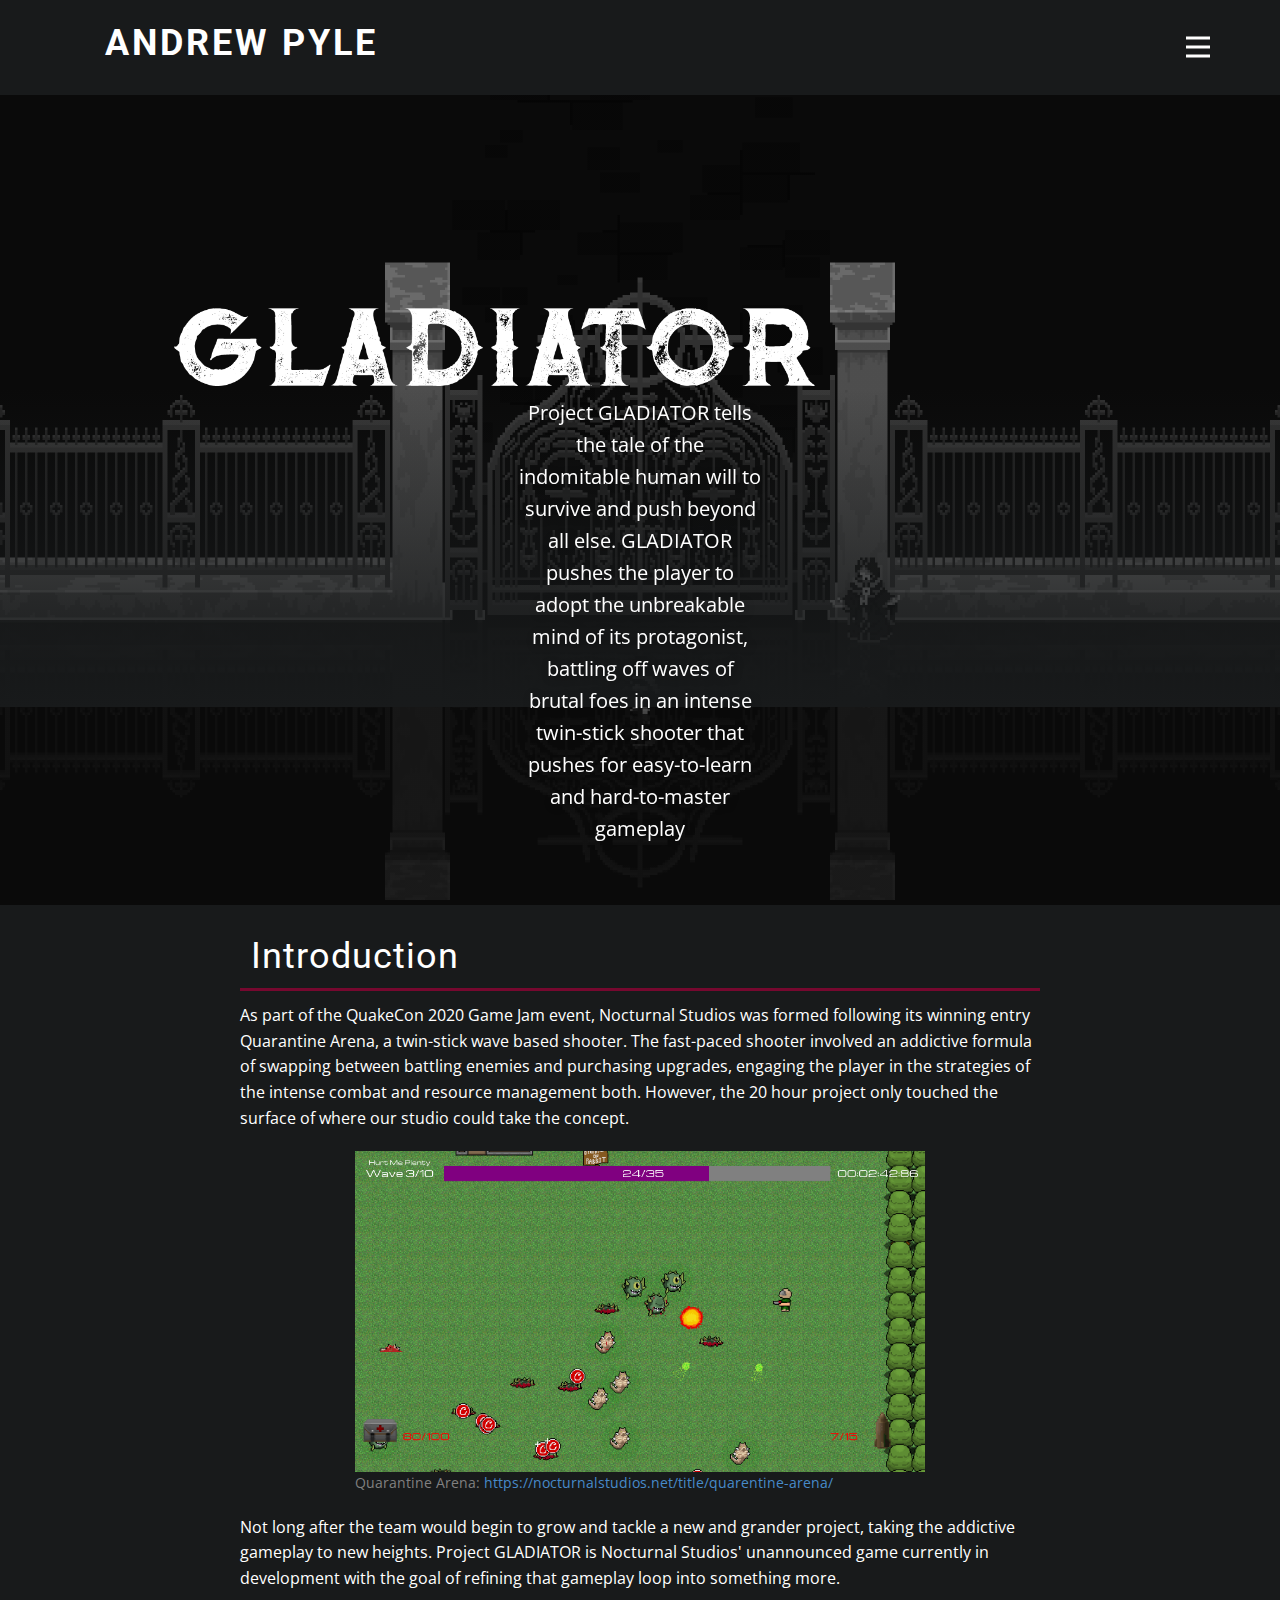
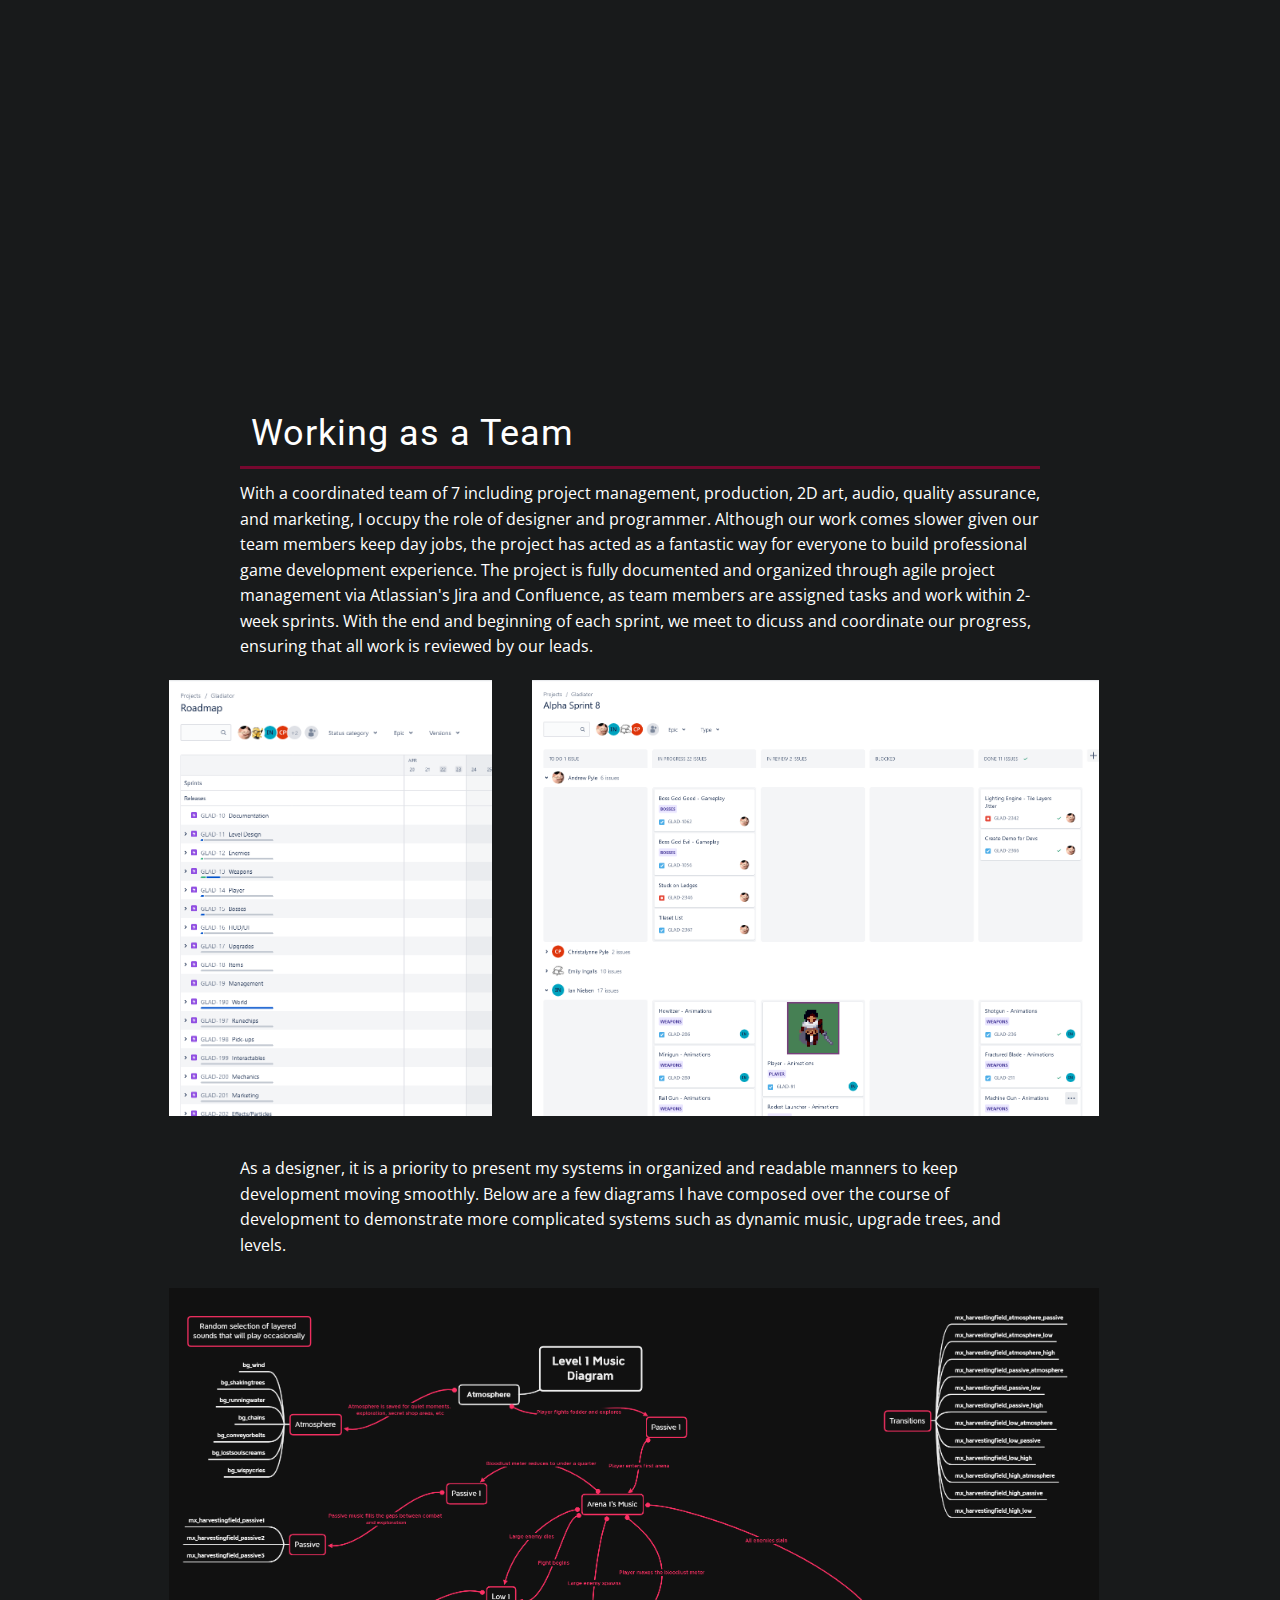
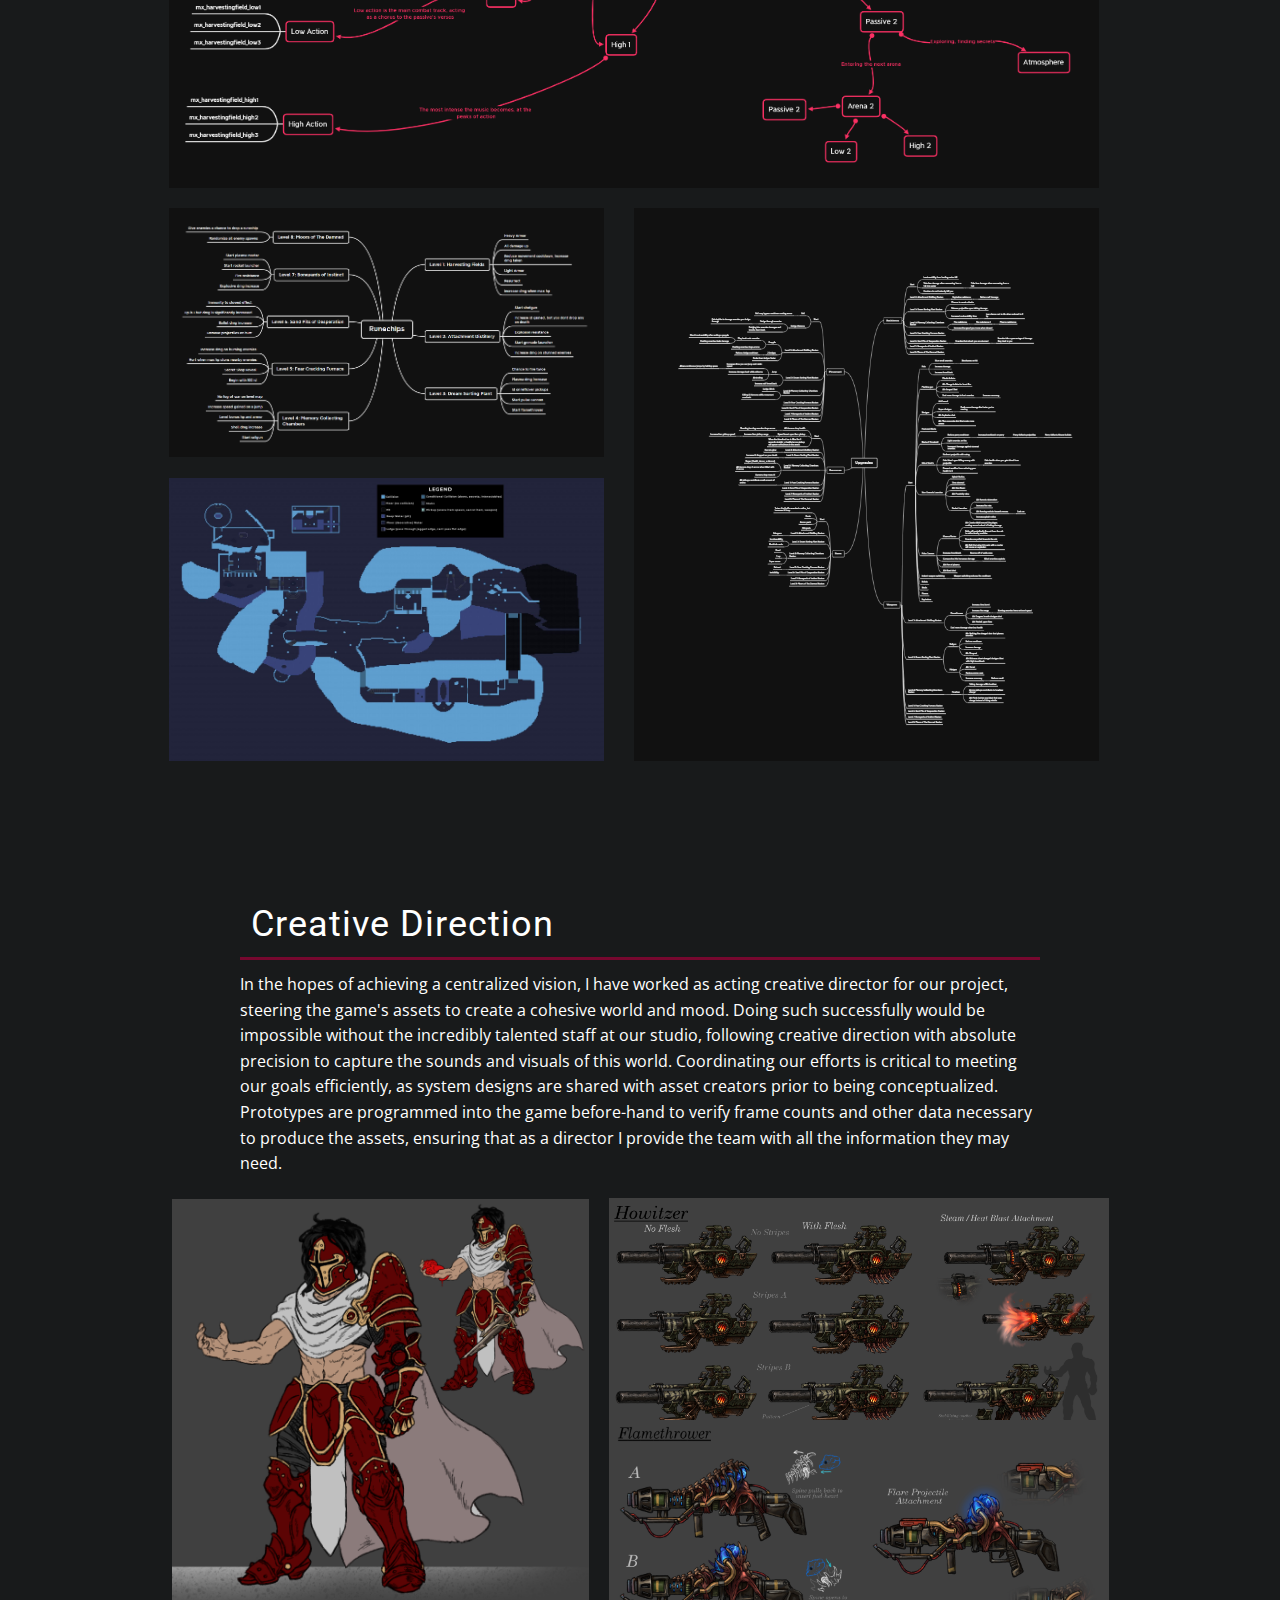
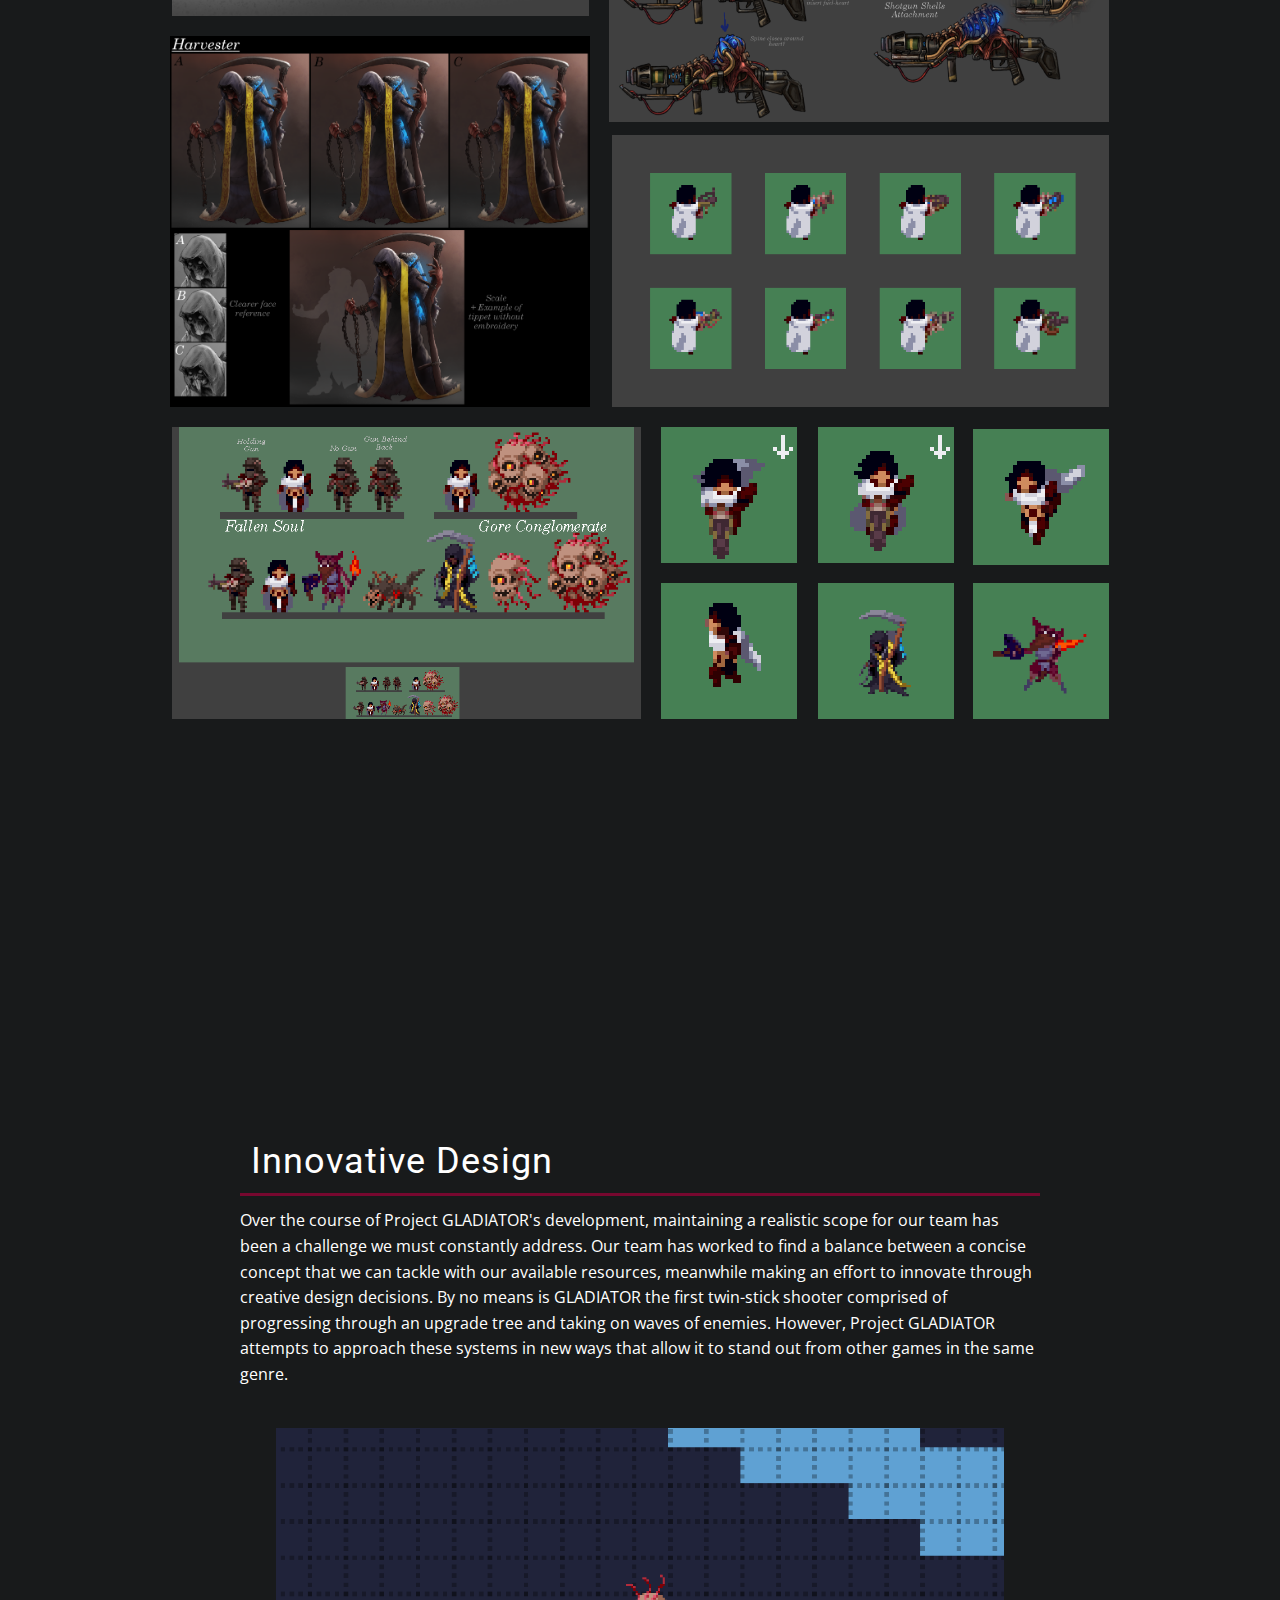
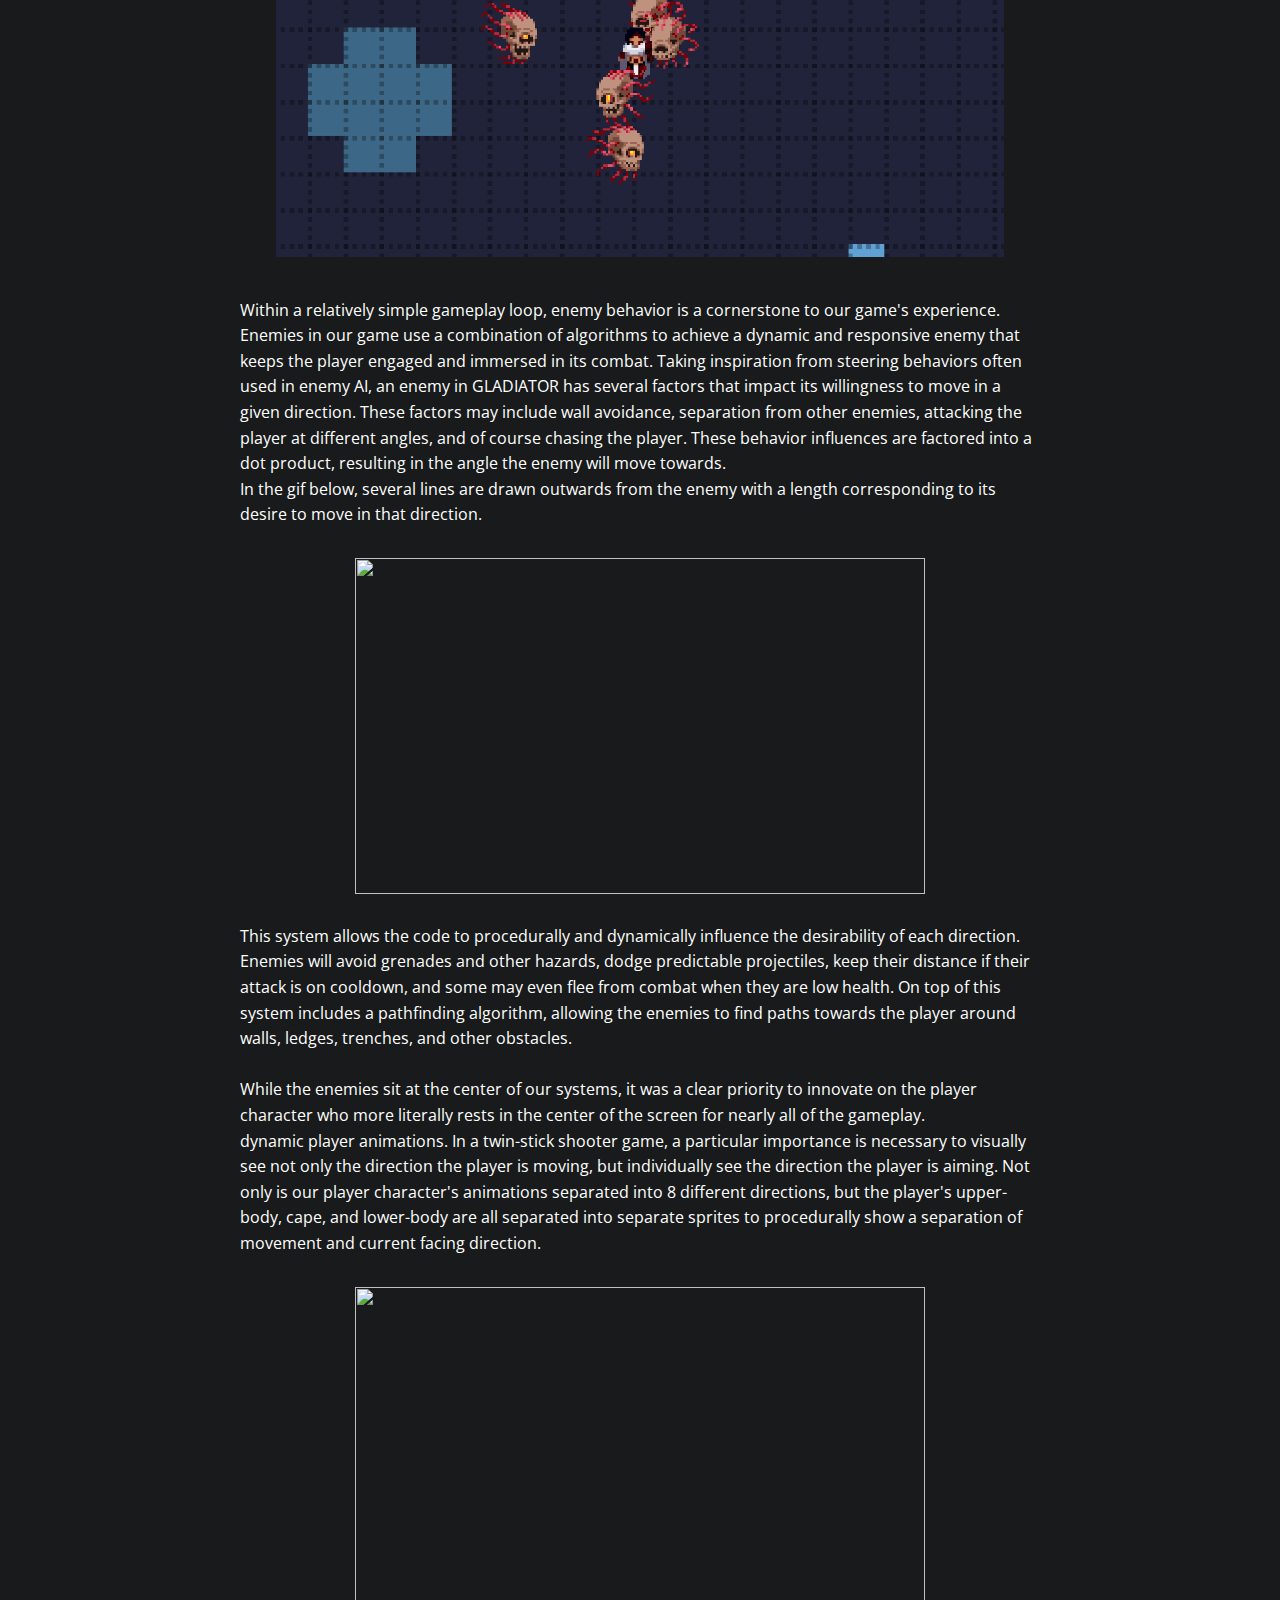
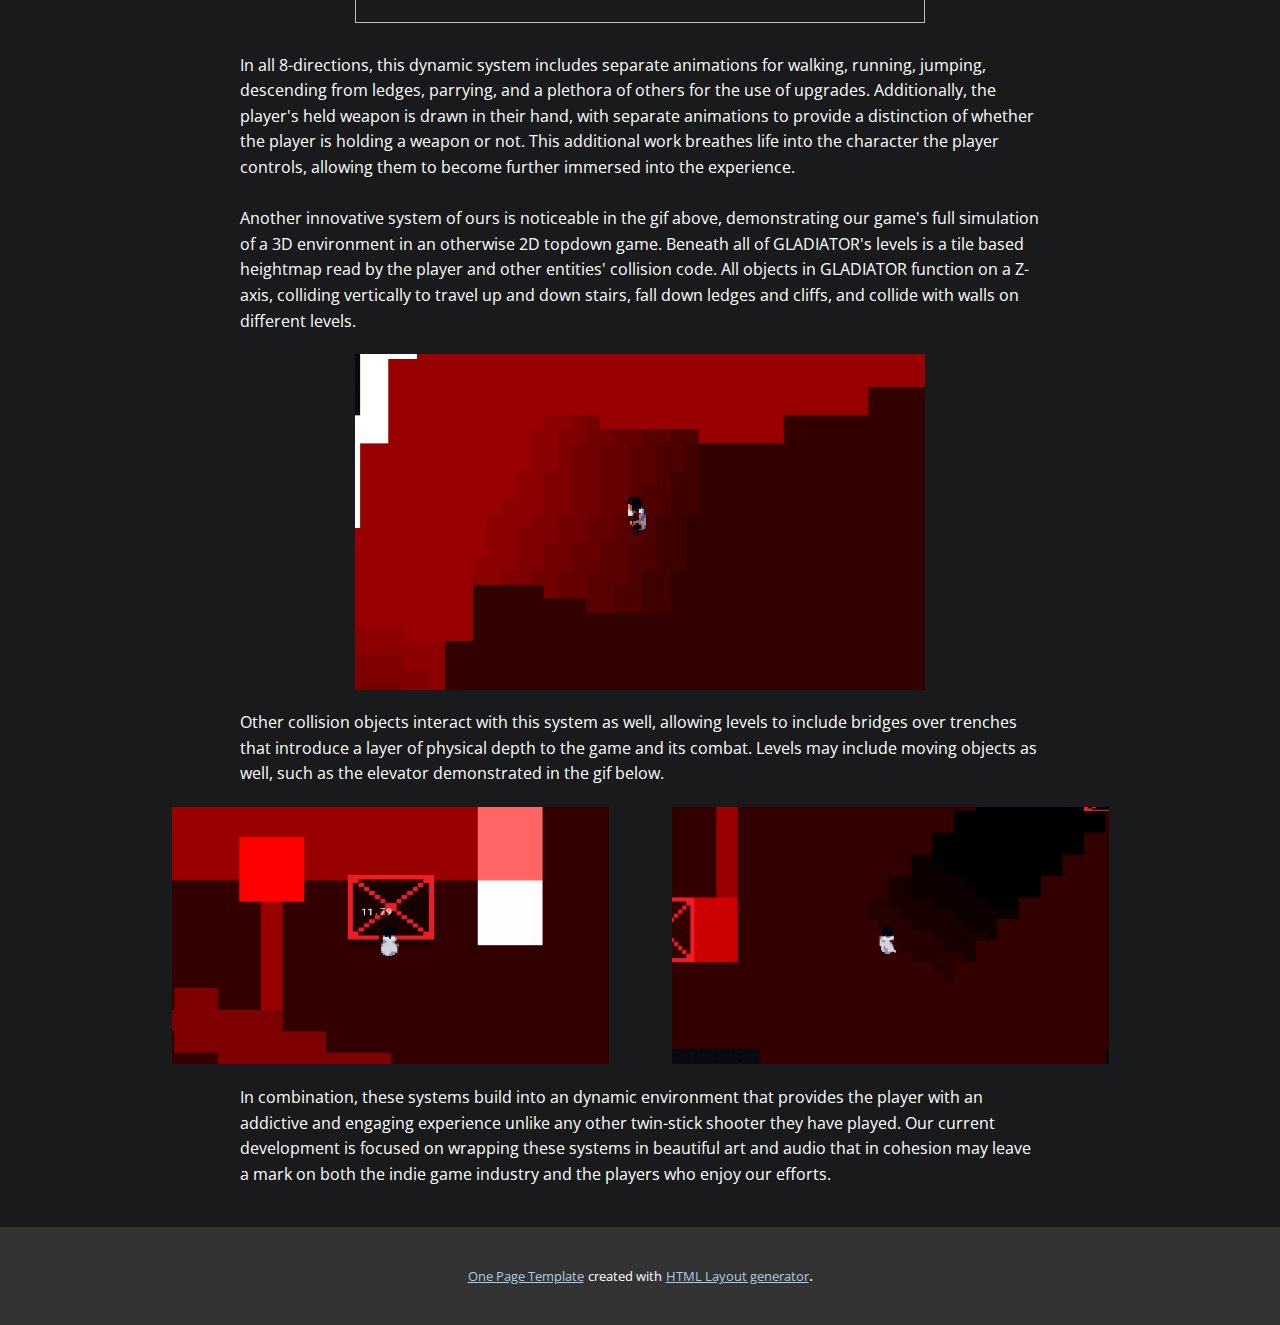
==== commit be01221d: "gladiator article" ====
--- a/GLADIATOR.html
+++ b/GLADIATOR.html
@@ -11,6 +11,10 @@
     <script class="u-script" type="text/javascript" src="nicepage.js" defer=""></script>
     <meta name="generator" content="Nicepage 5.2.4, nicepage.com">
     <link id="u-theme-google-font" rel="stylesheet" href="https://fonts.googleapis.com/css?family=Roboto:100,100i,300,300i,400,400i,500,500i,700,700i,900,900i|Open+Sans:300,300i,400,400i,500,500i,600,600i,700,700i,800,800i">
+    
+    
+    
+    
     
     
     
@@ -35,9 +39,9 @@
           <div class="u-nav-container">
             <ul class="u-custom-font u-heading-font u-nav u-spacing-20 u-unstyled u-nav-1"><li class="u-nav-item"><a class="u-border-no-bottom u-border-no-left u-border-no-right u-border-no-top u-button-style u-nav-link u-text-active-custom-color-3 u-text-grey-25 u-text-hover-white" href="Home.html" style="padding: 10px;">Home</a>
 </li><li class="u-nav-item"><a class="u-border-no-bottom u-border-no-left u-border-no-right u-border-no-top u-button-style u-nav-link u-text-active-custom-color-3 u-text-grey-25 u-text-hover-white" href="Resolut10ns.html" style="padding: 10px;">Resolut10ns</a>
-</li><li class="u-nav-item"><a class="u-border-no-bottom u-border-no-left u-border-no-right u-border-no-top u-button-style u-nav-link u-text-active-custom-color-3 u-text-grey-25 u-text-hover-white" href="GLADIATOR.html" style="padding: 10px;">GLADIATOR</a>
 </li><li class="u-nav-item"><a class="u-border-no-bottom u-border-no-left u-border-no-right u-border-no-top u-button-style u-nav-link u-text-active-custom-color-3 u-text-grey-25 u-text-hover-white" href="Song-of-Time.html" style="padding: 10px;">Song of Time</a>
 </li><li class="u-nav-item"><a class="u-border-no-bottom u-border-no-left u-border-no-right u-border-no-top u-button-style u-nav-link u-text-active-custom-color-3 u-text-grey-25 u-text-hover-white" href="Other-Projects.html" style="padding: 10px;">Other Projects</a>
+</li><li class="u-nav-item"><a class="u-border-no-bottom u-border-no-left u-border-no-right u-border-no-top u-button-style u-nav-link u-text-active-custom-color-3 u-text-grey-25 u-text-hover-white" href="GLADIATOR.html" style="padding: 10px;">GLADIATOR</a>
 </li></ul>
           </div>
           <div class="u-nav-container-collapse">
@@ -46,9 +50,9 @@
                 <div class="u-menu-close"></div>
                 <ul class="u-align-center u-custom-font u-heading-font u-nav u-popupmenu-items u-text-active-custom-color-3 u-text-grey-25 u-text-hover-white u-unstyled u-nav-2"><li class="u-nav-item"><a class="u-button-style u-nav-link" href="Home.html">Home</a>
 </li><li class="u-nav-item"><a class="u-button-style u-nav-link" href="Resolut10ns.html">Resolut10ns</a>
-</li><li class="u-nav-item"><a class="u-button-style u-nav-link" href="GLADIATOR.html">GLADIATOR</a>
 </li><li class="u-nav-item"><a class="u-button-style u-nav-link" href="Song-of-Time.html">Song of Time</a>
 </li><li class="u-nav-item"><a class="u-button-style u-nav-link" href="Other-Projects.html">Other Projects</a>
+</li><li class="u-nav-item"><a class="u-button-style u-nav-link" href="GLADIATOR.html">GLADIATOR</a>
 </li></ul>
               </div>
             </div>
@@ -56,17 +60,17 @@
           </div>
         </nav>
         <h2 class="u-text u-text-1" data-animation-name="" data-animation-duration="0" data-animation-delay="0" data-animation-direction="">ANDREW PYLE</h2>
-      </div></header> 
-    <section class="skrollable u-align-center u-clearfix u-container-align-left-xxl u-image u-shading u-section-1" id="sec-285a" data-image-width="3352" data-image-height="1296">
+      </div></header>
+    <section class="skrollable u-align-center u-clearfix u-container-align-left-xxl u-image u-shading u-section-1" id="carousel_52a2" data-image-width="3352" data-image-height="1296">
       <style data-mode="XXL">@media (max-width: 0px) {
-  .u-block-974c-31 {
+  .u-block-48a6-31 {
     background-image: linear-gradient(0deg, rgba(0,0,0,0.1), rgba(0,0,0,0.1)), url("images/cvvcv-min.jpg");
     background-position: 50% 50%;
   }
-  .u-block-974c-32 {
+  .u-block-48a6-32 {
     min-height: 702px;
   }
-  .u-block-974c-57 {
+  .u-block-48a6-57 {
     margin-top: 60px;
     margin-right: 518px;
     margin-bottom: 0;
@@ -80,14 +84,14 @@
     margin-bottom: 0;
     margin-left: 0;
   }
-  .u-block-974c-55 {
+  .u-block-48a6-55 {
     font-size: 1.125rem;
     margin-top: 32px;
     margin-right: auto;
     margin-bottom: 0;
     margin-left: 0;
   }
-  .u-block-974c-56 {
+  .u-block-48a6-56 {
     border-style: solid;
     padding-top: 0;
     padding-bottom: 0;
@@ -118,33 +122,127 @@
 }</style>
       <img class="u-image u-image-contain u-image-default u-image-1" src="images/titlecard.png" alt="" data-image-width="1076" data-image-height="131">
       <div class="u-expanded-width u-gradient u-shape u-shape-rectangle u-shape-1"></div>
-      <p class="u-align-center u-large-text u-text u-text-body-alt-color u-text-variant u-text-1" data-animation-name="customAnimationIn" data-animation-duration="1500" data-animation-delay="250">Resolut10ns is a tabletop RPG with rules resolved by a pool of ten-sided dice (d10s). Above all, this system is based on the philosophy that a tabletop role-playing game is about creating and engaging in a story between friends, with the rules as a quick resolution of conflict.</p>
-    </section>
-    <section class="u-align-center u-clearfix u-custom-color-1 u-section-2" id="sec-9ac8">
-      <div class="u-clearfix u-sheet u-sheet-1">
-        <h2 class="u-align-left u-text u-text-1" data-animation-name="" data-animation-duration="0" data-animation-delay="0" data-animation-direction="">Interior ​Workshop</h2>
-        <div class="u-border-3 u-border-custom-color-3 u-line u-line-horizontal u-line-1"></div>
-        <p class="u-align-left u-text u-text-2">Over the years, THE INTERIOR WORKSHOP has become synonymous with exquisite taste, unparalleled service, and unmatched quality. Operating with the utmost in business ethics, we are known for our reliability and attention to detail on every
-                project making your experience with us authentically different.</p>
-        <div class="u-video u-video-1">
+      <p class="u-align-center u-large-text u-text u-text-body-alt-color u-text-variant u-text-1" data-animation-name="customAnimationIn" data-animation-duration="1500" data-animation-delay="250"> Project
+ GLADIATOR tells the tale of the indomitable human will to survive and 
+push beyond all else. GLADIATOR pushes the player to
+ adopt the unbreakable mind of its protagonist, battling off waves of 
+brutal foes in an intense twin-stick shooter that pushes for 
+easy-to-learn and hard-to-master gameplay</p>
+    </section>
+    <section class="u-align-center u-clearfix u-custom-color-1 u-section-2" id="sec-3768">
+      <div class="u-clearfix u-sheet u-sheet-1">
+        <h2 class="u-align-left u-text u-text-1" data-animation-name="" data-animation-duration="0" data-animation-delay="0" data-animation-direction="">Introduction</h2>
+        <div class="u-border-3 u-border-custom-color-3 u-line u-line-horizontal u-line-1"></div>
+        <p class="u-align-left u-text u-text-2">As part of the ​​​QuakeCon 2020 Game Jam event, Nocturnal Studios was formed following its winning entry Quarantine Arena, a twin-stick wave based shooter. The fast-paced shooter involved an addictive formula of swapping between battling enemies and purchasing upgrades, engaging the player in the strategies of the intense combat and resource management both. However, the 20 hour project only touched the surface of where our studio could take the concept.<br>
+        </p>
+        <img class="u-image u-image-default u-image-1" src="images/quarantinearena.png" alt="" data-image-width="1920" data-image-height="1080">
+        <p class="u-align-left u-text u-text-grey-50 u-text-3" data-animation-name="" data-animation-duration="0" data-animation-delay="0" data-animation-direction="">Quarantine Arena:&nbsp;<a href="https://nocturnalstudios.net/title/quarentine-arena/" class="u-active-none u-border-none u-btn u-button-link u-button-style u-hover-none u-none u-text-palette-1-base u-btn-1" target="_blank">https://nocturnalstudios.net/title/quarentine-arena/</a>
+        </p>
+        <p class="u-align-left u-text u-text-4" data-animation-name="" data-animation-duration="0" data-animation-delay="0" data-animation-direction=""> Not long after the team would begin to grow and tackle a new and grander project, taking the addictive gameplay to new heights. Project GLADIATOR is Nocturnal Studios' unannounced game currently in development with the goal of refining that gameplay loop into something more. </p>
+        <div class="u-video u-video-contain u-video-1">
           <div class="embed-responsive embed-responsive-1">
-            <iframe style="position: absolute;top: 0;left: 0;width: 100%;height: 100%;" class="embed-responsive-item" src="https://www.youtube.com/embed/fssZtofUn2o?mute=0&amp;showinfo=0&amp;controls=0&amp;start=0" frameborder="0" allowfullscreen=""></iframe>
-          </div>
-        </div>
+            <iframe style="position: absolute;top: 0;left: 0;width: 100%;height: 100%;" class="embed-responsive-item" src="https://www.youtube.com/embed/zT-B2VQvsgA?mute=0&amp;showinfo=0&amp;controls=0&amp;start=0" frameborder="0" allowfullscreen=""></iframe>
+          </div>
+        </div>
+      </div>
+    </section>
+    <section class="u-align-center u-clearfix u-custom-color-1 u-section-3" id="sec-a931">
+      <div class="u-clearfix u-sheet u-valign-middle u-sheet-1">
+        <h2 class="u-align-left u-text u-text-1" data-animation-name="" data-animation-duration="0" data-animation-delay="0" data-animation-direction="">Working as a Team</h2>
+        <div class="u-border-3 u-border-custom-color-3 u-line u-line-horizontal u-line-1"></div>
+        <p class="u-align-left u-text u-text-2"> With a coordinated team of 7 including project management, production, 2D art, audio, quality assurance, and marketing, I occupy the role of designer and programmer. Although our work comes slower given our team members keep day jobs, the project has acted as a fantastic way for everyone to build professional game development experience. The project is fully documented and organized through agile project management via Atlassian's Jira and Confluence, as team members are assigned tasks and work within 2-week sprints. With the end and beginning of each sprint, we meet to dicuss and coordinate our progress, ensuring that all work is reviewed by our leads.<br>
+        </p>
+        <div class="u-container-style u-group u-shape-rectangle u-group-1">
+          <div class="u-container-layout u-container-layout-1">
+            <img class="u-image u-image-default u-image-1" src="images/jiraboard.png" alt="" data-image-width="1491" data-image-height="1132">
+            <img class="u-image u-image-default u-image-2" src="images/roadmap.png" alt="" data-image-width="764" data-image-height="1029">
+          </div>
+        </div>
+        <p class="u-align-left u-text u-text-3" data-animation-name="" data-animation-duration="0" data-animation-delay="0" data-animation-direction="">As a designer, it is a priority to present my systems in organized and readable manners to keep development moving smoothly. Below are a few diagrams I have composed over the course of development to demonstrate more complicated systems such as dynamic music, upgrade trees, and levels.</p>
+        <div class="u-container-style u-group u-shape-rectangle u-group-2">
+          <div class="u-container-layout u-container-layout-2">
+            <img class="u-expanded-width u-image u-image-default u-image-3" src="images/MusicDiagram.png" alt="" data-image-width="2401" data-image-height="1253">
+            <img class="u-image u-image-default u-image-4" src="images/runechips-diagram.png" alt="" data-image-width="1794" data-image-height="1026">
+            <img class="u-image u-image-default u-image-5" src="images/upgrades.PNG" alt="" data-image-width="774" data-image-height="843">
+            <img class="u-image u-image-default u-image-6" src="images/harvestingfields_blockout1.PNG" alt="" data-image-width="8777" data-image-height="5714">
+          </div>
+        </div>
+      </div>
+    </section>
+    <section class="u-align-center u-clearfix u-custom-color-1 u-section-4" id="sec-73c0">
+      <div class="u-clearfix u-sheet u-sheet-1">
+        <h2 class="u-align-left u-text u-text-1" data-animation-name="" data-animation-duration="0" data-animation-delay="0" data-animation-direction="">Creative Direction<br>
+        </h2>
+        <div class="u-border-3 u-border-custom-color-3 u-line u-line-horizontal u-line-1"></div>
+        <p class="u-align-left u-text u-text-2">In the hopes of achieving a centralized vision, I have worked as acting creative director for our project, steering the game's assets to create a cohesive world and mood. Doing such successfully would be impossible without the incredibly talented staff at our studio, following creative direction with absolute precision to capture the sounds and visuals of this world. Coordinating our efforts is critical to meeting our goals efficiently, as system designs are shared with asset creators prior to being conceptualized. Prototypes are programmed into the game before-hand to verify frame counts and other data necessary to produce the assets, ensuring that as a director I provide the team with all the information they may need.</p>
+        <div class="u-container-style u-group u-shape-rectangle u-group-1">
+          <div class="u-container-layout u-container-layout-1">
+            <img class="u-image u-image-default u-image-1" src="images/Howitzer_Concept_E1.png" alt="" data-image-width="1804" data-image-height="905">
+            <img class="u-image u-image-default u-image-2" src="images/Flamethrower_E1.png" alt="" data-image-width="1497" data-image-height="905">
+            <img class="u-image u-image-default u-preserve-proportions u-image-3" src="images/Gladiator_Fullbody_sk2.png" alt="" data-image-width="905" data-image-height="905">
+            <img class="u-image u-image-default u-image-4" src="images/Harvester_E1.png" alt="" data-image-width="1025" data-image-height="905">
+            <img class="u-image u-image-default u-image-5" src="images/Weapon_Turnarounds_E2.gif" alt="" data-image-width="832" data-image-height="456">
+            <img class="u-image u-image-default u-image-6" src="images/Fallen_Soul_Gore_Conglomerate_sprite_E1.png" alt="" data-image-width="824" data-image-height="564">
+            <img class="u-image u-image-default u-preserve-proportions u-image-7" src="images/Gladiator_Run_Weapon_Directions_E1.gif" alt="" data-image-width="136" data-image-height="136">
+            <img class="u-image u-image-default u-preserve-proportions u-image-8" src="images/Gladiator_Walk_Weapon_Directions_E1.gif" alt="" data-image-width="136" data-image-height="136">
+            <img class="u-image u-image-default u-preserve-proportions u-image-9" src="images/Gladiator_Run_Forward_Angles_E1.gif" alt="" data-image-width="136" data-image-height="136">
+            <img class="u-image u-image-default u-preserve-proportions u-image-10" src="images/Gladiator_Ledge_Descent_Angles_E1.gif" alt="" data-image-width="136" data-image-height="136">
+            <img class="u-image u-image-default u-preserve-proportions u-image-11" src="images/Harvester_Chase_E1s.gif" alt="" data-image-width="240" data-image-height="240">
+            <img class="u-image u-image-default u-preserve-proportions u-image-12" src="images/Tormentor_Death_E1.gif" alt="" data-image-width="192" data-image-height="192">
+          </div>
+        </div>
+        <div class="u-video u-video-contain u-video-1">
+          <div class="embed-responsive embed-responsive-1">
+            <iframe style="position: absolute;top: 0;left: 0;width: 100%;height: 100%;" class="embed-responsive-item" src="https://www.youtube.com/embed/7MmhWumG5Mo?mute=0&amp;showinfo=0&amp;controls=0&amp;start=0" frameborder="0" allowfullscreen=""></iframe>
+          </div>
+        </div>
+      </div>
+    </section>
+    <section class="u-align-center u-clearfix u-custom-color-1 u-section-5" id="sec-6be1">
+      <div class="u-clearfix u-sheet u-sheet-1">
+        <h2 class="u-align-left u-text u-text-1" data-animation-name="" data-animation-duration="0" data-animation-delay="0" data-animation-direction="">Innovative Design<br>
+        </h2>
+        <div class="u-border-3 u-border-custom-color-3 u-line u-line-horizontal u-line-1"></div>
+        <p class="u-align-left u-text u-text-2">Over the course of Project GLADIATOR's development, maintaining a realistic scope for our team has been a challenge we must constantly address. Our team has worked to find a balance between a concise concept that we can tackle with our available resources, meanwhile making an effort to innovate through creative design decisions. By no means is GLADIATOR the first twin-stick shooter comprised of progressing through an upgrade tree and taking on waves of enemies. However, Project GLADIATOR attempts to approach these systems in new ways that allow it to stand out from other games in the same genre.<br>
+        </p>
+        <img class="u-image u-image-default u-image-1" src="images/gladiator-enemies.gif" alt="" data-image-width="1077" data-image-height="635">
+        <p class="u-align-left u-text u-text-3"> Within a relatively simple gameplay loop, enemy behavior is a cornerstone to our game's experience. Enemies in our game use a combination of algorithms to achieve a dynamic and responsive enemy that keeps the player engaged and immersed in its combat. Taking inspiration from steering behaviors often used in enemy AI, an enemy in GLADIATOR has several factors that impact its willingness to move in a given direction. These factors may include wall avoidance, separation from other enemies, attacking the player at different angles, and of course chasing the player. These behavior influences are factored into a dot product, resulting in the angle the enemy will move towards.<br>In the gif below, several lines are drawn outwards from the enemy with a length corresponding to its desire to move in that direction.<br>
+        </p>
+        <img class="u-image u-image-default u-image-2" src="images/gladiator-dotproduct.gif" alt="" data-image-width="1077" data-image-height="635">
+        <p class="u-align-left u-text u-text-4">This system allows the code to procedurally and dynamically influence the desirability of each direction. Enemies will avoid grenades and other hazards, dodge predictable projectiles, keep their distance if their attack is on cooldown, and some may even flee from combat when they are low health. On top of this system includes a pathfinding algorithm, allowing the enemies to find paths towards the player around walls, ledges, trenches, and other obstacles.<br>
+          <br>While the enemies sit at the center of our systems, it was a clear priority to innovate on the player character who more literally rests in the center of the screen for nearly all of the gameplay.<br>dynamic player animations. In a twin-stick shooter game, a particular importance is necessary to visually see not only the direction the player is moving, but individually see the direction the player is aiming. Not only is our player character's animations separated into 8 different directions, but the player's upper-body, cape, and lower-body are all separated into separate sprites to procedurally show a separation of movement and current facing direction.<br>
+        </p>
+      </div>
+    </section>
+    <section class="u-align-center u-clearfix u-custom-color-1 u-section-6" id="sec-8c82">
+      <div class="u-clearfix u-sheet u-sheet-1">
+        <img class="u-image u-image-default u-image-1" src="images/gladiator-dynamicanims.gif" alt="" data-image-width="1077" data-image-height="635">
+        <p class="u-align-left u-text u-text-1">In all 8-directions, this dynamic system includes separate animations for walking, running, jumping, descending from ledges, parrying, and a plethora of others for the use of upgrades. Additionally, the player's held weapon is drawn in their hand, with separate animations to provide a distinction of whether the player is holding a weapon or not. This additional work breathes life into the character the player controls, allowing them to become further immersed into the experience.<br>
+          <br>Another innovative system of ours is noticeable in the gif above, demonstrating our game's full simulation of a 3D environment in an otherwise 2D topdown game. Beneath all of GLADIATOR's levels is a tile based heightmap read by the player and other entities' collision code. All objects in GLADIATOR function on a Z-axis, colliding vertically to travel up and down stairs, fall down ledges and cliffs, and collide with walls on different levels.
+        </p>
+        <img class="u-image u-image-default u-image-2" src="images/glad-heightmap.gif" alt="" data-image-width="1077" data-image-height="635">
+        <p class="u-align-left u-text u-text-2">Other collision objects interact with this system as well, allowing levels to include bridges over trenches that introduce a layer of physical depth to the game and its combat. Levels may include moving objects as well, such as the elevator demonstrated in the gif below.</p>
+        <div class="u-container-style u-group u-shape-rectangle u-group-1">
+          <div class="u-container-layout u-container-layout-1">
+            <img class="u-image u-image-default u-image-3" src="images/glad-elevator.gif" alt="" data-image-width="1077" data-image-height="635">
+            <img class="u-image u-image-default u-image-4" src="images/glad-bridges.gif" alt="" data-image-width="1077" data-image-height="635">
+          </div>
+        </div>
+        <p class="u-align-left u-text u-text-3">In combination, these systems build into an dynamic environment that provides the player with an addictive and engaging experience unlike any other twin-stick shooter they have played. Our current development is focused on wrapping these systems in beautiful art and audio that in cohesion may leave a mark on both the indie game industry and the players who enjoy our efforts.</p>
       </div>
     </section>
     
     
     
     <section class="u-backlink u-clearfix u-grey-80">
-      <a class="u-link" href="https://nicepage.com/website-design" target="_blank">
-        <span>Website Design</span>
+      <a class="u-link" href="https://nicepage.com/one-page-template" target="_blank">
+        <span>One Page Template</span>
       </a>
       <p class="u-text">
         <span>created with</span>
       </p>
       <a class="u-link" href="https://nicepage.com/html-website-builder" target="_blank">
-        <span>HTML Builder</span>
+        <span>HTML Layout generator</span>
       </a>. 
     </section>
   
--- a/GLADIATOR.css
+++ b/GLADIATOR.css
@@ -5,15 +5,15 @@
 }
 
 .u-section-1 .u-image-1 {
-  width: 586px;
-  height: 71px;
-  margin: 223px auto 0 calc(((100% - 1140px) / 2) + 75px);
+  width: 643px;
+  height: 78px;
+  margin: 213px auto 0 calc(((100% - 1140px) / 2) + 103px);
 }
 
 .u-section-1 .u-shape-1 {
   background-image: linear-gradient(rgba(212,49,49,0), #181a1b);
   height: 318px;
-  margin-top: 0;
+  margin-top: 3px;
   margin-bottom: 0;
 }
 
@@ -24,28 +24,32 @@
   --animation-custom_in-opacity: 0;
   --animation-custom_in-rotate: 0deg;
   --animation-custom_in-scale: 1;
+  font-size: 1.25rem;
   margin: -310px 519px 60px;
 }
 
 @media (max-width: 1199px) {
    .u-section-1 {
-    min-height: 505px;
+    min-height: 521px;
   }
 
   .u-section-1 .u-image-1 {
-    margin-top: 67px;
-    margin-left: calc(((100% - 940px) / 2) + 75px);
+    width: 455px;
+    height: 72px;
+    margin-top: 151px;
+    margin-left: calc(((100% - 940px) / 2) + 77px);
   }
 
   .u-section-1 .u-shape-1 {
-    margin-top: -112px;
+    margin-top: -20px;
   }
 
   .u-section-1 .u-text-1 {
-    width: 642px;
-    margin-top: -199px;
-    margin-left: 419px;
-    margin-right: 419px;
+    font-size: 1rem;
+    width: 704px;
+    margin-top: -298px;
+    margin-left: auto;
+    margin-right: auto;
   }
 }
 
@@ -55,72 +59,70 @@
   }
 
   .u-section-1 .u-image-1 {
-    margin-left: calc(((100% - 720px) / 2) + 75px);
+    margin-top: 88px;
+    margin-left: calc(((100% - 720px) / 2) + -24px);
+  }
+
+  .u-section-1 .u-shape-1 {
+    margin-top: -91px;
   }
 
   .u-section-1 .u-text-1 {
-    margin-left: 309px;
-    margin-right: 309px;
+    width: auto;
+    margin-top: -218px;
+    margin-left: 58px;
+    margin-right: 58px;
   }
 }
 
 @media (max-width: 767px) {
-   .u-section-1 {
-    min-height: 284px;
-  }
-
   .u-section-1 .u-image-1 {
-    width: 540px;
-    height: 65px;
-    margin-top: -1px;
+    margin-top: 115px;
     margin-left: calc(((100% - 540px) / 2));
   }
 
   .u-section-1 .u-shape-1 {
-    margin-top: -30px;
+    margin-top: -118px;
   }
 
   .u-section-1 .u-text-1 {
-    width: 540px;
-    margin-top: -307px;
-    margin-left: 219px;
-    margin-right: 219px;
+    margin-top: -193px;
+    margin-left: 25px;
+    margin-right: 25px;
   }
 }
 
 @media (max-width: 575px) {
    .u-section-1 {
-    min-height: 260px;
+    min-height: 467px;
   }
 
   .u-section-1 .u-image-1 {
     width: 340px;
-    height: 41px;
-    margin-top: 178px;
-    margin-left: calc(((100% - 340px) / 2));
+    height: 54px;
+    margin-top: 172px;
+    margin-left: auto;
   }
 
   .u-section-1 .u-shape-1 {
-    margin-top: -82px;
+    margin-top: -76px;
   }
 
   .u-section-1 .u-text-1 {
-    width: 340px;
-    margin-top: -246px;
-    margin-left: 119px;
-    margin-right: 119px;
+    width: 349px;
+    margin: -234px auto 58px;
   }
 } .u-section-2 {
   background-image: none;
 }
 
 .u-section-2 .u-sheet-1 {
-  min-height: 824px;
+  min-height: 1064px;
 }
 
 .u-section-2 .u-text-1 {
-  font-size: 3rem;
-  margin: 40px 279px 0 181px;
+  font-size: 2.25rem;
+  margin: 32px 279px 0 181px;
 }
 
 .u-section-2 .u-line-1 {
@@ -130,21 +132,40 @@
 }
 
 .u-section-2 .u-text-2 {
-  margin: 12px 290px 0 170px;
+  width: 800px;
+  margin: 12px auto 0;
+}
+
+.u-section-2 .u-image-1 {
+  width: 570px;
+  height: 321px;
+  margin: 20px auto 0;
+}
+
+.u-section-2 .u-text-3 {
+  font-size: 0.875rem;
+  width: 570px;
+  margin: 0 auto;
+}
+
+.u-section-2 .u-btn-1 {
+  background-image: none;
+  padding: 0;
+}
+
+.u-section-2 .u-text-4 {
+  width: 800px;
+  margin: 20px auto 0;
 }
 
 .u-section-2 .u-video-1 {
-  height: 450px;
-  width: 800px;
-  margin: 36px auto 60px;
+  width: 570px;
+  height: 321px;
+  margin: 20px auto 42px;
 }
 
 .u-section-2 .embed-responsive-1 {
   position: absolute;
-  width: 100%;
-  left: 0;
-  height: 100%;
-  top: 0;
 }
 
 @media (max-width: 1199px) {
@@ -155,22 +176,11 @@
   }
 
   .u-section-2 .u-text-2 {
-    margin-left: 70px;
-    margin-right: 190px;
     width: 680px;
   }
-
-  .u-section-2 .embed-responsive-1 {
-    left: -39%;
-    top: -39%;
-  }
 }
 
 @media (max-width: 991px) {
-  .u-section-2 .u-sheet-1 {
-    min-height: 779px;
-  }
-
   .u-section-2 .u-text-1 {
     margin-left: 0;
     margin-right: 40px;
@@ -180,60 +190,894 @@
     width: 720px;
   }
 
+  .u-section-2 .u-text-4 {
+    width: 720px;
+  }
+}
+
+@media (max-width: 767px) {
+  .u-section-2 .u-sheet-1 {
+    min-height: 1030px;
+  }
+
+  .u-section-2 .u-text-1 {
+    width: 540px;
+    margin-right: 0;
+  }
+
+  .u-section-2 .u-line-1 {
+    width: 540px;
+  }
+
   .u-section-2 .u-text-2 {
+    width: 540px;
+  }
+
+  .u-section-2 .u-image-1 {
+    width: 540px;
+    height: 304px;
+  }
+
+  .u-section-2 .u-text-3 {
+    width: 540px;
+  }
+
+  .u-section-2 .u-text-4 {
+    width: 540px;
+  }
+
+  .u-section-2 .u-video-1 {
+    width: 540px;
+    height: 304px;
+  }
+}
+
+@media (max-width: 575px) {
+  .u-section-2 .u-sheet-1 {
+    min-height: 804px;
+  }
+
+  .u-section-2 .u-text-1 {
+    width: 340px;
+    font-size: 1.5rem;
+  }
+
+  .u-section-2 .u-line-1 {
+    width: 340px;
+  }
+
+  .u-section-2 .u-text-2 {
+    width: 340px;
+  }
+
+  .u-section-2 .u-image-1 {
+    width: 340px;
+    height: 191px;
+  }
+
+  .u-section-2 .u-text-3 {
+    width: 340px;
+  }
+
+  .u-section-2 .u-text-4 {
+    width: 340px;
+  }
+
+  .u-section-2 .u-video-1 {
+    width: 340px;
+    height: 191px;
+  }
+} .u-section-3 {
+  background-image: none;
+}
+
+.u-section-3 .u-sheet-1 {
+  min-height: 1996px;
+}
+
+.u-section-3 .u-text-1 {
+  font-size: 2.25rem;
+  margin: 40px 279px 0 181px;
+}
+
+.u-section-3 .u-line-1 {
+  width: 800px;
+  transform-origin: left center 0px;
+  margin: 12px auto 0;
+}
+
+.u-section-3 .u-text-2 {
+  width: 800px;
+  margin: 12px auto 0;
+}
+
+.u-section-3 .u-group-1 {
+  width: 930px;
+  min-height: 436px;
+  height: auto;
+  margin: 20px auto 0 99px;
+}
+
+.u-section-3 .u-container-layout-1 {
+  padding: 0 0 30px;
+}
+
+.u-section-3 .u-image-1 {
+  width: 567px;
+  height: 436px;
+  margin: 0 0 0 auto;
+}
+
+.u-section-3 .u-image-2 {
+  width: 323px;
+  height: 436px;
+  margin: -436px auto -186px 0;
+}
+
+.u-section-3 .u-text-3 {
+  width: 800px;
+  margin: 40px auto 0;
+}
+
+.u-section-3 .u-group-2 {
+  width: 930px;
+  min-height: 1074px;
+  height: auto;
+  margin: 30px auto 40px 99px;
+}
+
+.u-section-3 .u-container-layout-2 {
+  padding: 0 0 1px;
+}
+
+.u-section-3 .u-image-3 {
+  height: 500px;
+  margin-top: 0;
+  margin-bottom: 0;
+}
+
+.u-section-3 .u-image-4 {
+  width: 435px;
+  height: 249px;
+  margin: 20px auto 0 0;
+}
+
+.u-section-3 .u-image-5 {
+  width: 465px;
+  height: 553px;
+  margin: -249px 0 0 auto;
+}
+
+.u-section-3 .u-image-6 {
+  width: 435px;
+  height: 283px;
+  margin: -283px auto 0 0;
+}
+
+@media (max-width: 1199px) {
+  .u-section-3 .u-text-1 {
+    margin-right: 179px;
+    margin-left: 81px;
+  }
+
+  .u-section-3 .u-group-1 {
+    margin-left: 10px;
+    height: auto;
+  }
+
+  .u-section-3 .u-image-1 {
+    height: 435px;
+  }
+
+  .u-section-3 .u-image-2 {
+    height: 435px;
+    margin-top: -435px;
+  }
+
+  .u-section-3 .u-group-2 {
+    margin-left: 10px;
+    height: auto;
+  }
+
+  .u-section-3 .u-image-3 {
+    height: 290px;
+  }
+}
+
+@media (max-width: 991px) {
+  .u-section-3 .u-text-1 {
+    margin-right: 40px;
+    margin-left: 0;
+  }
+
+  .u-section-3 .u-line-1 {
+    width: 720px;
+  }
+
+  .u-section-3 .u-text-2 {
+    width: 720px;
+  }
+
+  .u-section-3 .u-group-1 {
+    width: 720px;
+    margin-left: 0;
+  }
+
+  .u-section-3 .u-text-3 {
+    width: 720px;
+  }
+
+  .u-section-3 .u-group-2 {
+    width: 720px;
+    margin-left: 0;
+  }
+}
+
+@media (max-width: 767px) {
+  .u-section-3 .u-text-1 {
+    margin-right: 0;
+  }
+
+  .u-section-3 .u-line-1 {
+    width: 540px;
+  }
+
+  .u-section-3 .u-text-2 {
+    width: 540px;
+  }
+
+  .u-section-3 .u-group-1 {
+    width: 540px;
+  }
+
+  .u-section-3 .u-image-1 {
+    width: 540px;
+    height: 414px;
+  }
+
+  .u-section-3 .u-image-2 {
+    margin-top: -414px;
+  }
+
+  .u-section-3 .u-text-3 {
+    width: 540px;
+  }
+
+  .u-section-3 .u-group-2 {
+    width: 540px;
+  }
+
+  .u-section-3 .u-image-3 {
+    height: 282px;
+  }
+}
+
+@media (max-width: 575px) {
+  .u-section-3 .u-text-1 {
+    font-size: 1.5rem;
+  }
+
+  .u-section-3 .u-line-1 {
+    width: 340px;
+  }
+
+  .u-section-3 .u-text-2 {
+    width: 340px;
+  }
+
+  .u-section-3 .u-group-1 {
+    width: 340px;
+  }
+
+  .u-section-3 .u-image-1 {
+    width: 340px;
+    height: 261px;
+  }
+
+  .u-section-3 .u-image-2 {
+    margin-top: -261px;
+  }
+
+  .u-section-3 .u-text-3 {
+    width: 340px;
+  }
+
+  .u-section-3 .u-group-2 {
+    width: 340px;
+  }
+
+  .u-section-3 .u-image-3 {
+    height: 178px;
+  }
+
+  .u-section-3 .u-image-4 {
+    width: 340px;
+    height: 195px;
+    margin-right: 0;
+  }
+
+  .u-section-3 .u-image-5 {
+    width: 340px;
+    height: 404px;
+    margin-top: -195px;
+  }
+
+  .u-section-3 .u-image-6 {
+    width: 340px;
+    height: 221px;
+    margin-top: -134px;
+  }
+} .u-section-4 {
+  background-image: none;
+}
+
+.u-section-4 .u-sheet-1 {
+  min-height: 1868px;
+}
+
+.u-section-4 .u-text-1 {
+  font-size: 2.25rem;
+  margin: 103px 279px 0 181px;
+}
+
+.u-section-4 .u-line-1 {
+  width: 800px;
+  transform-origin: left center 0px;
+  margin: 12px auto 0;
+}
+
+.u-section-4 .u-text-2 {
+  width: 800px;
+  margin: 12px auto 0;
+}
+
+.u-section-4 .u-group-1 {
+  width: 937px;
+  min-height: 1121px;
+  height: auto;
+  margin: 20px auto 0;
+}
+
+.u-section-4 .u-container-layout-1 {
+  padding: 1px 0 0;
+}
+
+.u-section-4 .u-image-1 {
+  width: 500px;
+  height: 251px;
+  margin: 0 0 0 auto;
+}
+
+.u-section-4 .u-image-2 {
+  width: 500px;
+  height: 302px;
+  margin: -29px 0 0 auto;
+}
+
+.u-section-4 .u-image-3 {
+  width: 417px;
+  height: 417px;
+  margin: -523px auto 0 0;
+}
+
+.u-section-4 .u-image-4 {
+  width: 420px;
+  height: 371px;
+  margin: 20px auto 0 -2px;
+}
+
+.u-section-4 .u-image-5 {
+  width: 497px;
+  height: 272px;
+  margin: -272px 0 0 auto;
+}
+
+.u-section-4 .u-image-6 {
+  width: 469px;
+  height: 292px;
+  margin: 20px auto 0 0;
+}
+
+.u-section-4 .u-image-7 {
+  width: 136px;
+  height: 136px;
+  margin: -292px 312px 0 auto;
+}
+
+.u-section-4 .u-image-8 {
+  width: 136px;
+  height: 136px;
+  margin: -136px 155px 0 auto;
+}
+
+.u-section-4 .u-image-9 {
+  width: 136px;
+  height: 136px;
+  margin: -134px 0 0 auto;
+}
+
+.u-section-4 .u-image-10 {
+  width: 136px;
+  height: 136px;
+  margin: 18px 312px 0 auto;
+}
+
+.u-section-4 .u-image-11 {
+  width: 136px;
+  height: 136px;
+  margin: -136px 155px 0 auto;
+}
+
+.u-section-4 .u-image-12 {
+  width: 136px;
+  height: 136px;
+  margin: -136px 0 0 auto;
+}
+
+.u-section-4 .u-video-1 {
+  width: 570px;
+  height: 321px;
+  margin: 22px auto 40px;
+}
+
+.u-section-4 .embed-responsive-1 {
+  position: absolute;
+}
+
+@media (max-width: 1199px) {
+  .u-section-4 .u-text-1 {
+    margin-right: 179px;
+    margin-left: 81px;
+  }
+
+  .u-section-4 .u-group-1 {
+    height: auto;
+  }
+
+  .u-section-4 .u-image-3 {
+    margin-top: -524px;
+  }
+
+  .u-section-4 .u-image-5 {
+    margin-top: -273px;
+  }
+}
+
+@media (max-width: 991px) {
+  .u-section-4 .u-text-1 {
+    margin-right: 40px;
+    margin-left: 0;
+  }
+
+  .u-section-4 .u-line-1 {
+    width: 720px;
+  }
+
+  .u-section-4 .u-text-2 {
+    width: 720px;
+  }
+
+  .u-section-4 .u-group-1 {
+    width: 720px;
+  }
+}
+
+@media (max-width: 767px) {
+  .u-section-4 .u-sheet-1 {
+    min-height: 1851px;
+  }
+
+  .u-section-4 .u-text-1 {
+    margin-right: 0;
+  }
+
+  .u-section-4 .u-line-1 {
+    width: 540px;
+  }
+
+  .u-section-4 .u-text-2 {
+    width: 540px;
+  }
+
+  .u-section-4 .u-group-1 {
+    width: 540px;
+  }
+
+  .u-section-4 .u-video-1 {
+    width: 540px;
+    height: 304px;
+  }
+}
+
+@media (max-width: 575px) {
+  .u-section-4 .u-sheet-1 {
+    min-height: 1738px;
+  }
+
+  .u-section-4 .u-text-1 {
+    font-size: 1.5rem;
+  }
+
+  .u-section-4 .u-line-1 {
+    width: 340px;
+  }
+
+  .u-section-4 .u-text-2 {
+    width: 340px;
+  }
+
+  .u-section-4 .u-group-1 {
+    width: 340px;
+  }
+
+  .u-section-4 .u-image-1 {
+    width: 340px;
+    height: 171px;
+  }
+
+  .u-section-4 .u-image-2 {
+    width: 340px;
+    height: 205px;
+    margin-top: 109px;
+  }
+
+  .u-section-4 .u-image-3 {
+    width: 340px;
+    height: 340px;
+    margin-top: -464px;
+  }
+
+  .u-section-4 .u-image-4 {
+    width: 340px;
+    height: 300px;
+    margin-top: 117px;
+    margin-left: 0;
+  }
+
+  .u-section-4 .u-image-5 {
+    width: 340px;
+    height: 186px;
+    margin-top: -120px;
+  }
+
+  .u-section-4 .u-image-6 {
+    width: 340px;
+    height: 212px;
+  }
+
+  .u-section-4 .u-image-7 {
+    margin-top: -212px;
+    margin-right: 204px;
+  }
+
+  .u-section-4 .u-image-10 {
+    margin-right: 204px;
+  }
+
+  .u-section-4 .u-video-1 {
+    width: 340px;
+    height: 191px;
+  }
+} .u-section-5 {
+  background-image: none;
+}
+
+.u-section-5 .u-sheet-1 {
+  min-height: 1732px;
+}
+
+.u-section-5 .u-text-1 {
+  font-size: 2.25rem;
+  margin: 40px 279px 0 181px;
+}
+
+.u-section-5 .u-line-1 {
+  width: 800px;
+  transform-origin: left center 0px;
+  margin: 12px auto 0;
+}
+
+.u-section-5 .u-text-2 {
+  width: 800px;
+  margin: 12px auto 0;
+}
+
+.u-section-5 .u-image-1 {
+  width: 728px;
+  height: 429px;
+  margin: 40px auto 0;
+}
+
+.u-section-5 .u-text-3 {
+  width: 800px;
+  margin: 41px auto 0;
+}
+
+.u-section-5 .u-image-2 {
+  width: 570px;
+  height: 336px;
+  margin: 30px auto 0;
+}
+
+.u-section-5 .u-text-4 {
+  width: 800px;
+  margin: 30px auto 20px;
+}
+
+@media (max-width: 1199px) {
+  .u-section-5 .u-text-1 {
+    width: 680px;
+    margin-left: 81px;
+    margin-right: 179px;
+  }
+
+  .u-section-5 .u-text-2 {
+    width: 680px;
+  }
+}
+
+@media (max-width: 991px) {
+  .u-section-5 .u-sheet-1 {
+    min-height: 1727px;
+  }
+
+  .u-section-5 .u-text-1 {
     margin-left: 0;
     margin-right: 40px;
   }
 
-  .u-section-2 .u-video-1 {
-    height: 362px;
+  .u-section-5 .u-line-1 {
+    width: 720px;
+  }
+
+  .u-section-5 .u-image-1 {
+    width: 720px;
+    height: 424px;
+  }
+
+  .u-section-5 .u-text-3 {
+    width: 720px;
+  }
+
+  .u-section-5 .u-text-4 {
     width: 720px;
   }
 }
 
 @media (max-width: 767px) {
-  .u-section-2 .u-sheet-1 {
-    min-height: 678px;
-  }
-
-  .u-section-2 .u-text-1 {
+  .u-section-5 .u-sheet-1 {
+    min-height: 3286px;
+  }
+
+  .u-section-5 .u-text-1 {
     width: 540px;
     margin-right: 0;
   }
 
-  .u-section-2 .u-line-1 {
-    width: 540px;
-  }
-
-  .u-section-2 .u-text-2 {
-    margin-right: 0;
-    width: 540px;
-  }
-
-  .u-section-2 .u-video-1 {
+  .u-section-5 .u-line-1 {
+    width: 540px;
+  }
+
+  .u-section-5 .u-text-2 {
+    width: 540px;
+  }
+
+  .u-section-5 .u-image-1 {
+    width: 540px;
+    height: 617px;
+  }
+
+  .u-section-5 .u-text-3 {
+    width: 540px;
+  }
+
+  .u-section-5 .u-image-2 {
+    width: 540px;
+    height: 318px;
+  }
+
+  .u-section-5 .u-text-4 {
     width: 540px;
   }
 }
 
 @media (max-width: 575px) {
-  .u-section-2 .u-sheet-1 {
-    min-height: 565px;
-  }
-
-  .u-section-2 .u-text-1 {
+  .u-section-5 .u-sheet-1 {
+    min-height: 2814px;
+  }
+
+  .u-section-5 .u-text-1 {
     width: 340px;
     font-size: 1.5rem;
   }
 
-  .u-section-2 .u-line-1 {
-    width: 340px;
-  }
-
-  .u-section-2 .u-text-2 {
-    width: 340px;
-  }
-
-  .u-section-2 .u-video-1 {
+  .u-section-5 .u-line-1 {
+    width: 340px;
+  }
+
+  .u-section-5 .u-text-2 {
+    width: 340px;
+  }
+
+  .u-section-5 .u-image-1 {
+    width: 340px;
+    height: 388px;
+  }
+
+  .u-section-5 .u-text-3 {
+    width: 340px;
+  }
+
+  .u-section-5 .u-image-2 {
+    width: 340px;
+    height: 200px;
+  }
+
+  .u-section-5 .u-text-4 {
+    width: 340px;
+  }
+} .u-section-6 {
+  background-image: none;
+}
+
+.u-section-6 .u-sheet-1 {
+  min-height: 1540px;
+}
+
+.u-section-6 .u-image-1 {
+  width: 570px;
+  height: 336px;
+  margin: 10px auto 0;
+}
+
+.u-section-6 .u-text-1 {
+  width: 800px;
+  margin: 30px auto 0;
+}
+
+.u-section-6 .u-image-2 {
+  width: 570px;
+  height: 336px;
+  margin: 20px auto 0;
+}
+
+.u-section-6 .u-text-2 {
+  width: 800px;
+  margin: 20px auto 0;
+}
+
+.u-section-6 .u-group-1 {
+  width: 937px;
+  min-height: 258px;
+  height: auto;
+  margin: 20px auto 0;
+}
+
+.u-section-6 .u-container-layout-1 {
+  padding: 0;
+}
+
+.u-section-6 .u-image-3 {
+  width: 437px;
+  height: 257px;
+  margin: 0 auto 0 0;
+}
+
+.u-section-6 .u-image-4 {
+  width: 437px;
+  height: 257px;
+  margin: -257px 0 0 auto;
+}
+
+.u-section-6 .u-text-3 {
+  width: 800px;
+  margin: 20px auto 40px;
+}
+
+@media (max-width: 1199px) {
+  .u-section-6 .u-group-1 {
+    height: auto;
+  }
+
+  .u-section-6 .u-image-3 {
+    height: 258px;
+  }
+
+  .u-section-6 .u-image-4 {
+    height: 258px;
+    margin-top: -258px;
+  }
+}
+
+@media (max-width: 991px) {
+  .u-section-6 .u-text-1 {
+    width: 720px;
+  }
+
+  .u-section-6 .u-text-2 {
+    width: 720px;
+  }
+
+  .u-section-6 .u-group-1 {
+    width: 720px;
+  }
+
+  .u-section-6 .u-text-3 {
+    width: 720px;
+  }
+}
+
+@media (max-width: 767px) {
+  .u-section-6 .u-sheet-1 {
+    min-height: 1504px;
+  }
+
+  .u-section-6 .u-image-1 {
+    width: 540px;
+    height: 318px;
+  }
+
+  .u-section-6 .u-text-1 {
+    width: 540px;
+  }
+
+  .u-section-6 .u-image-2 {
+    width: 540px;
+    height: 318px;
+  }
+
+  .u-section-6 .u-text-2 {
+    width: 540px;
+  }
+
+  .u-section-6 .u-group-1 {
+    width: 540px;
+  }
+
+  .u-section-6 .u-text-3 {
+    width: 540px;
+  }
+}
+
+@media (max-width: 575px) {
+  .u-section-6 .u-sheet-1 {
+    min-height: 1268px;
+  }
+
+  .u-section-6 .u-image-1 {
+    width: 340px;
+    height: 200px;
+  }
+
+  .u-section-6 .u-text-1 {
+    width: 340px;
+  }
+
+  .u-section-6 .u-image-2 {
+    width: 340px;
+    height: 200px;
+  }
+
+  .u-section-6 .u-text-2 {
+    width: 340px;
+  }
+
+  .u-section-6 .u-group-1 {
+    width: 340px;
+  }
+
+  .u-section-6 .u-image-3 {
+    width: 340px;
+    height: 201px;
+  }
+
+  .u-section-6 .u-image-4 {
+    width: 340px;
+    height: 201px;
+    margin-top: -201px;
+  }
+
+  .u-section-6 .u-text-3 {
     width: 340px;
   }
 }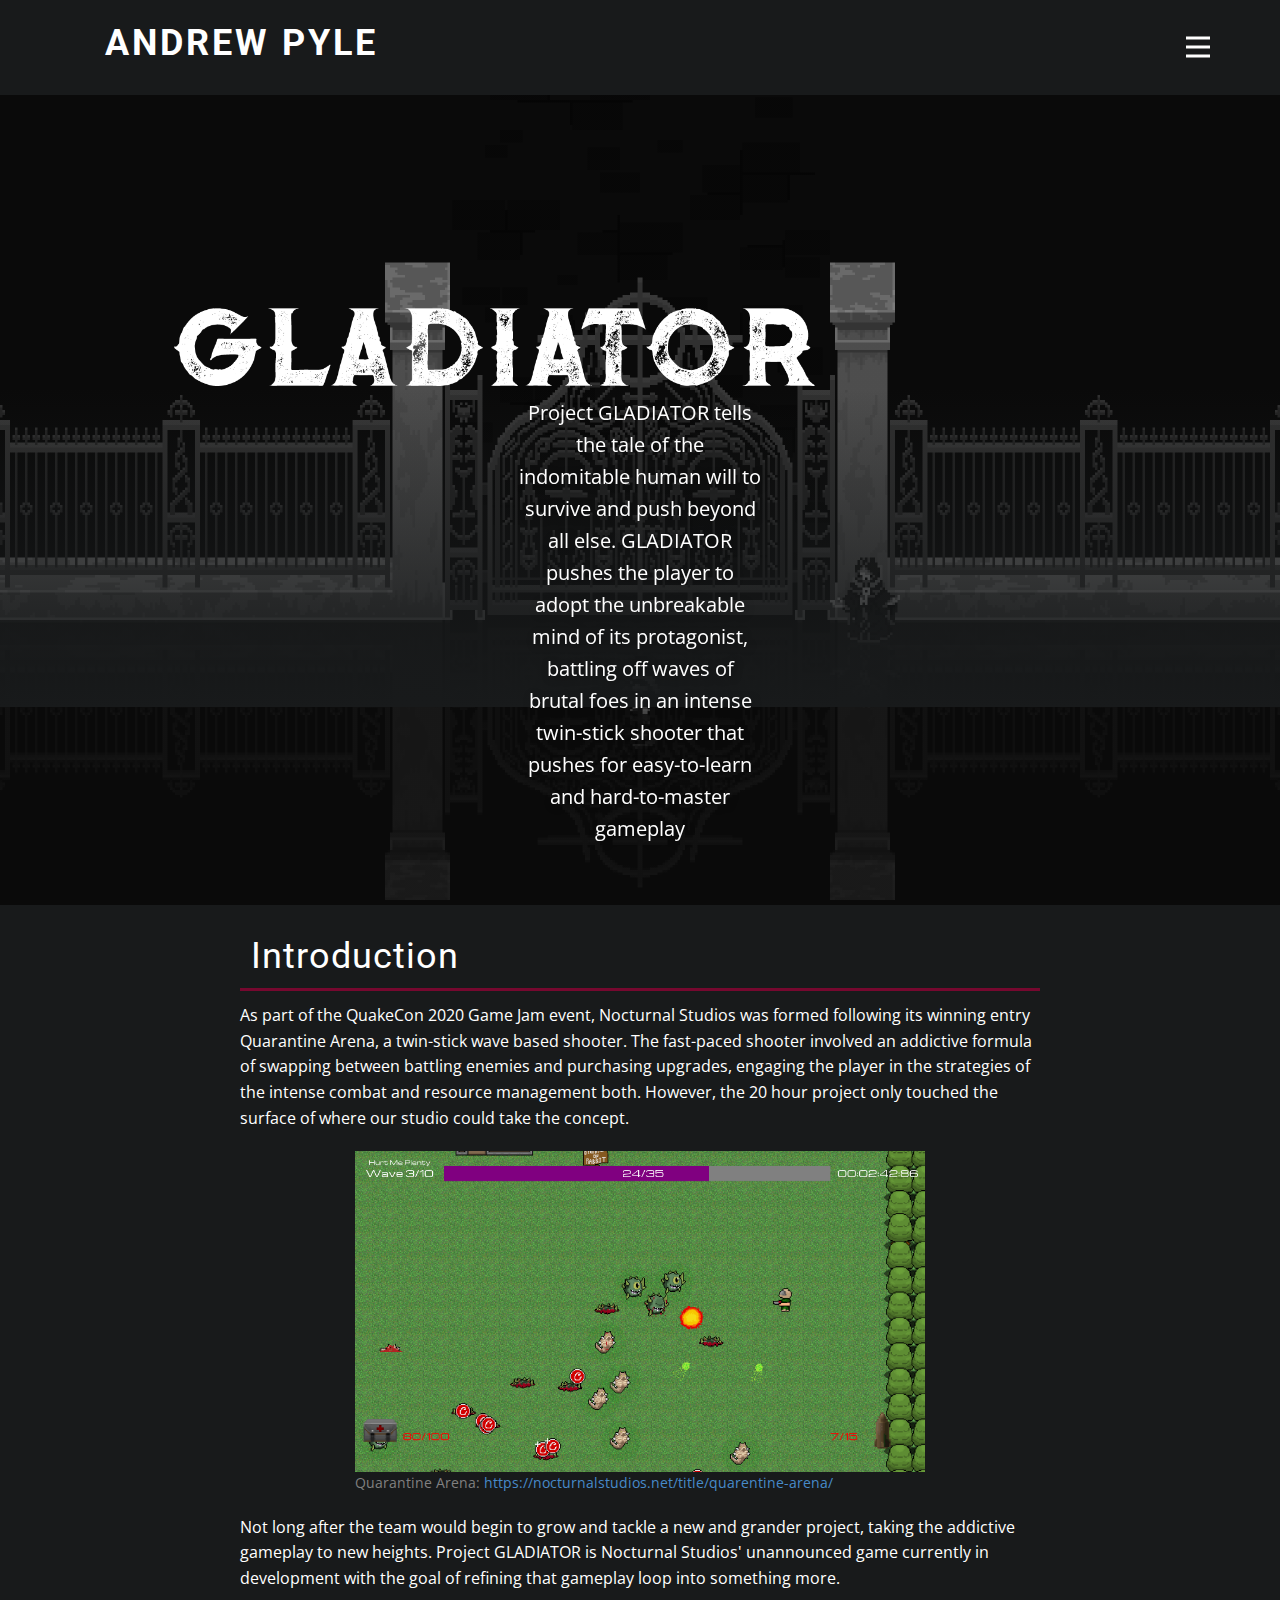
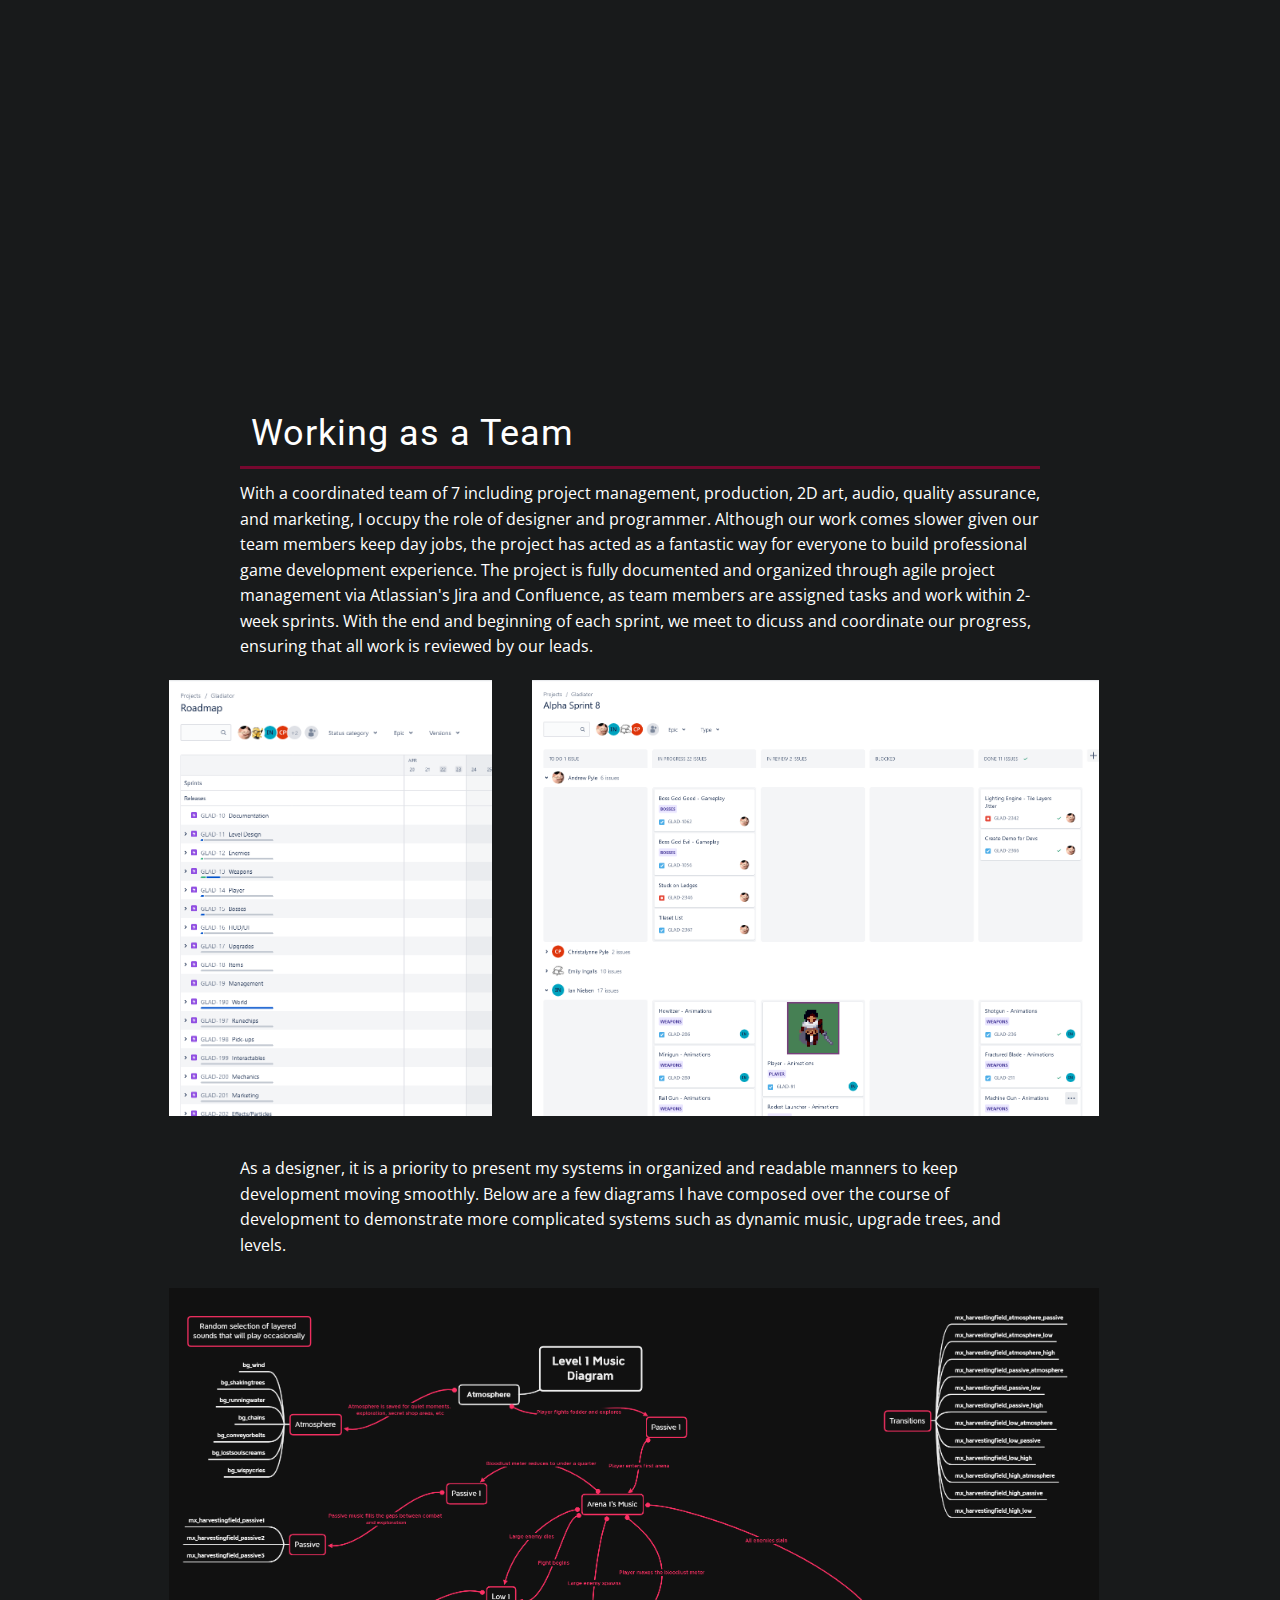
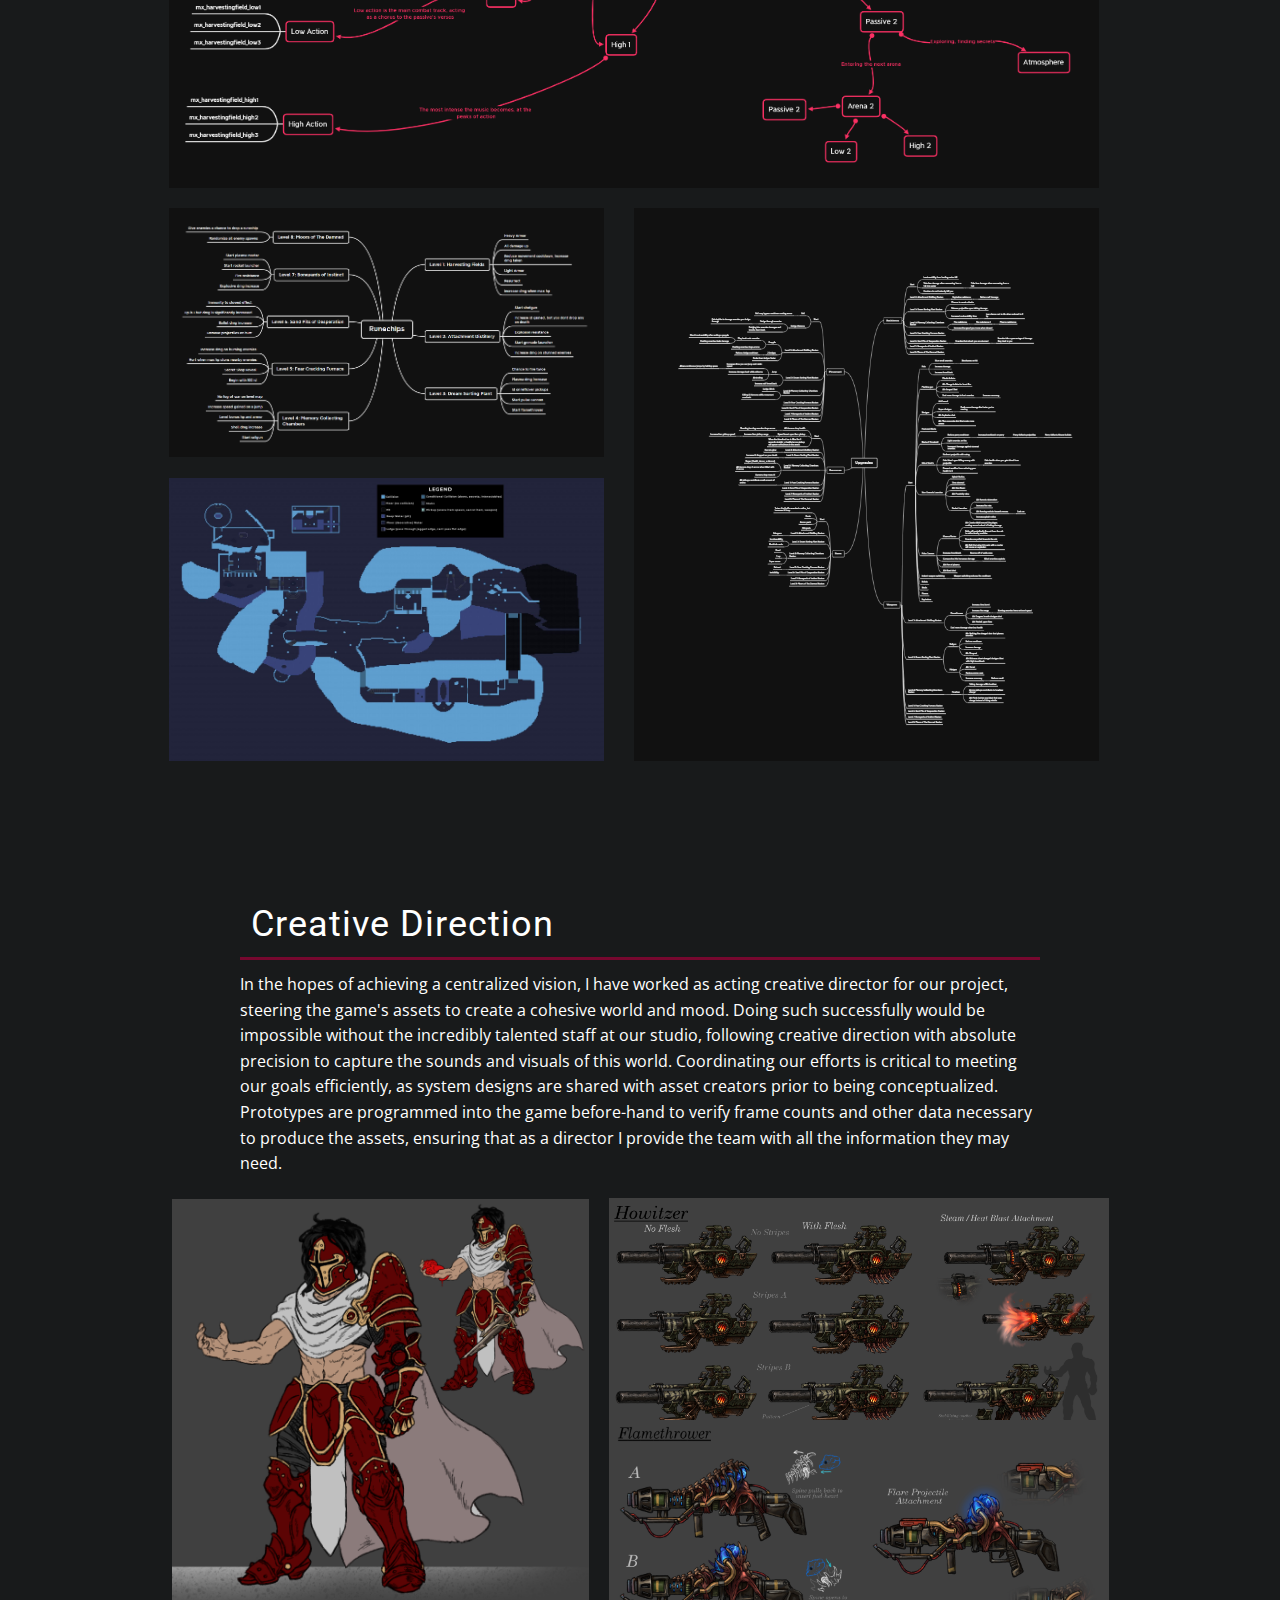
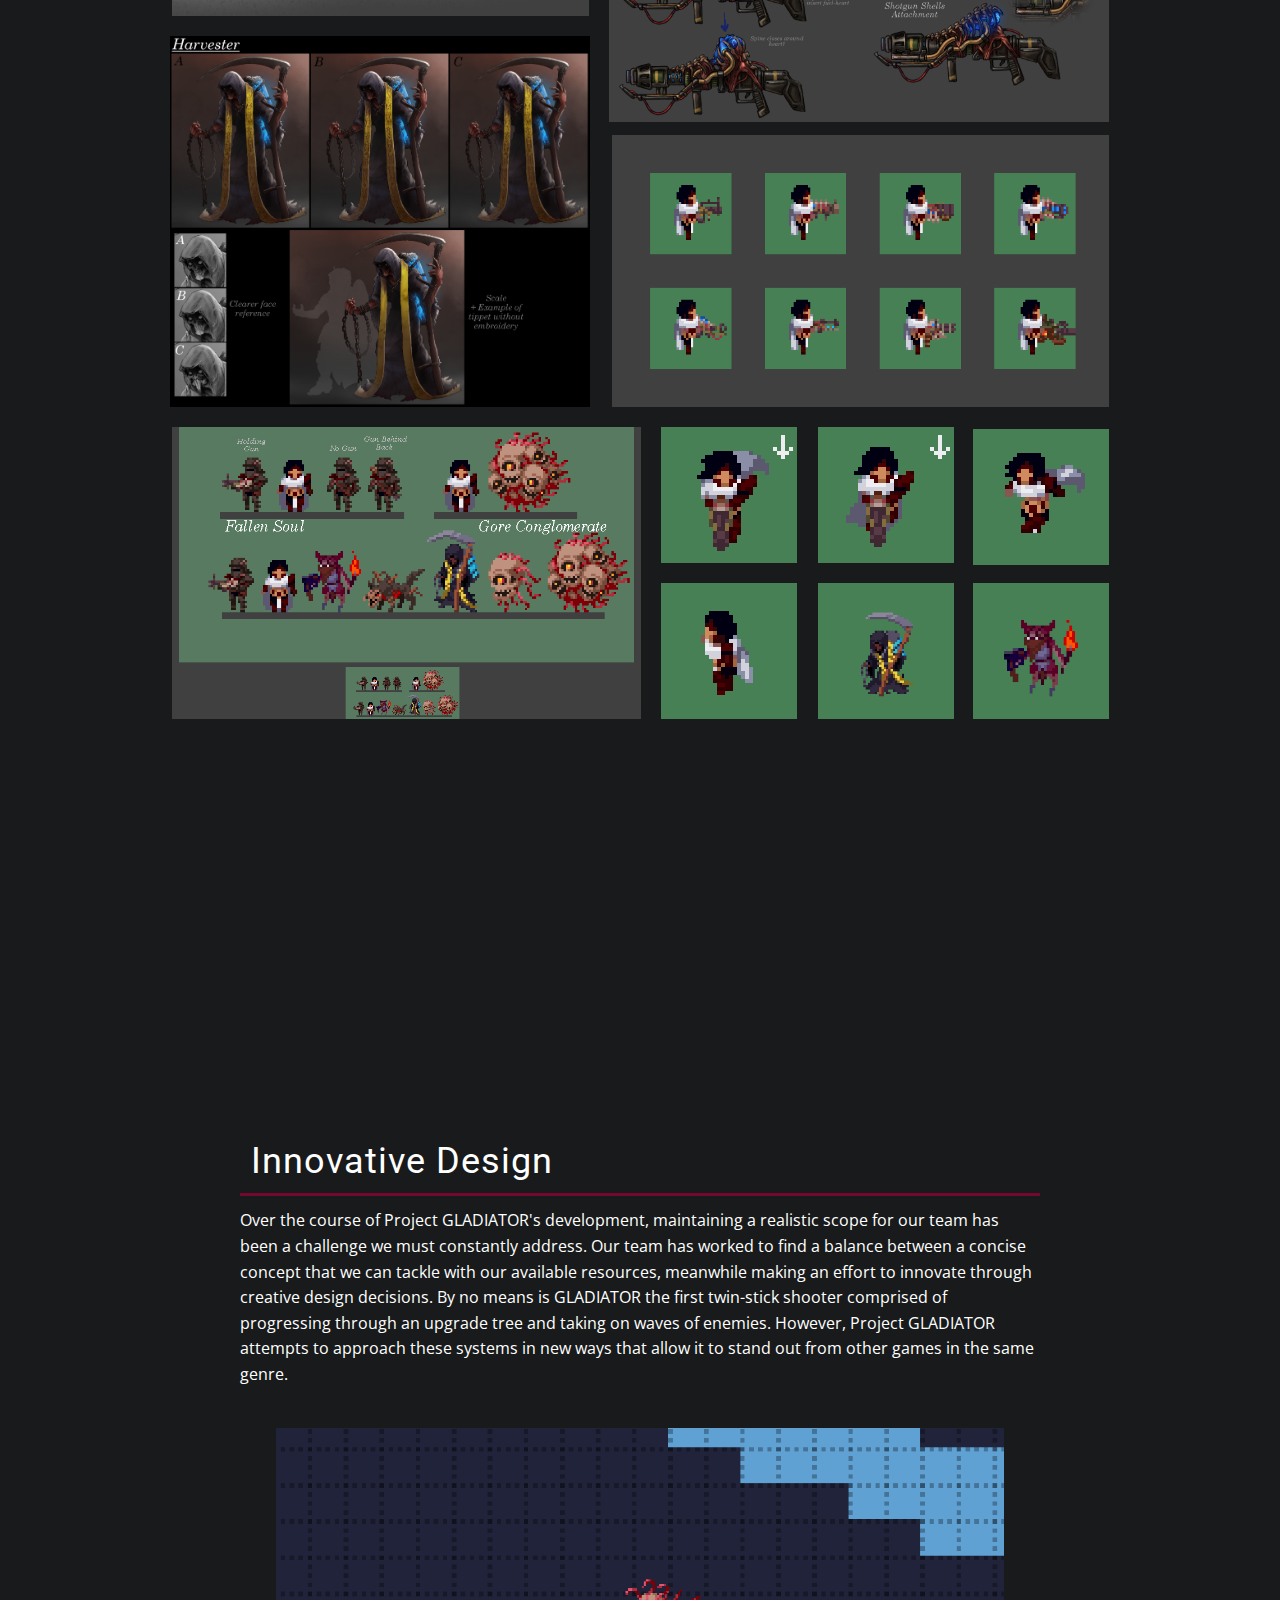
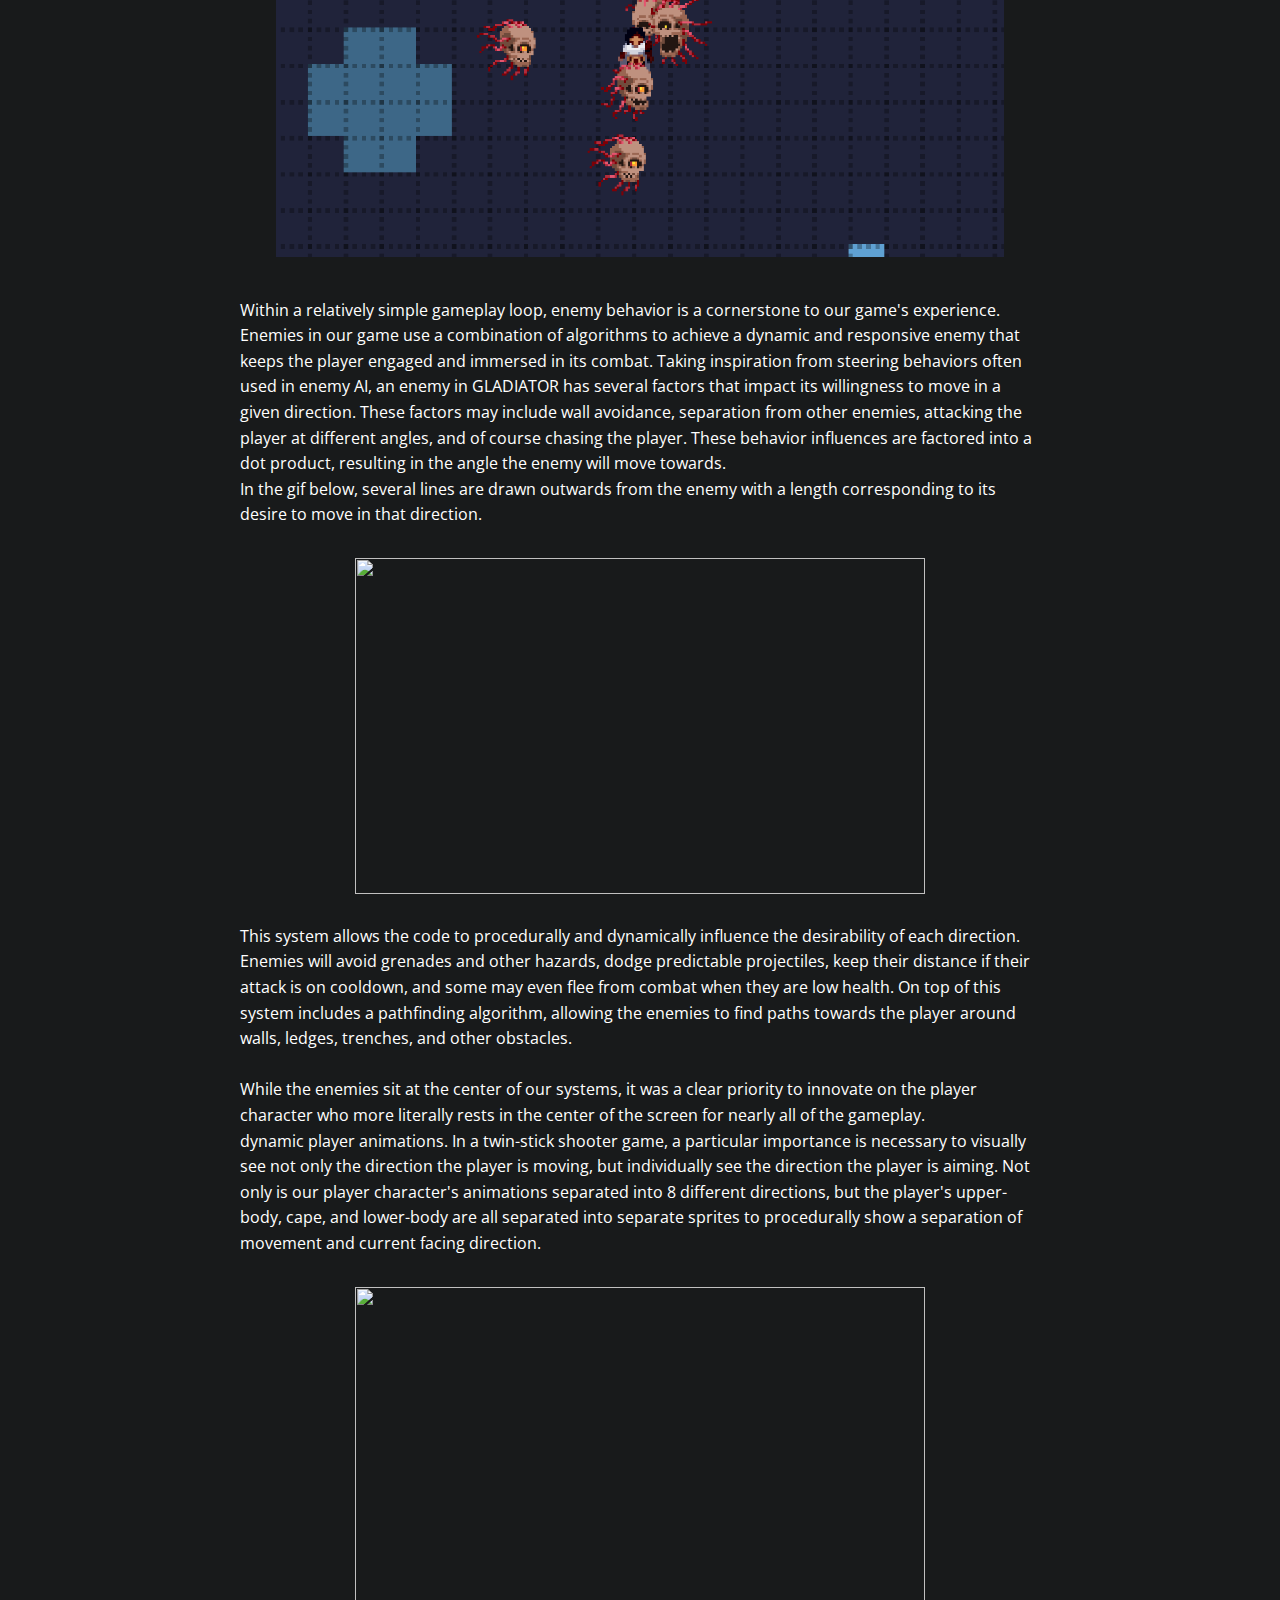
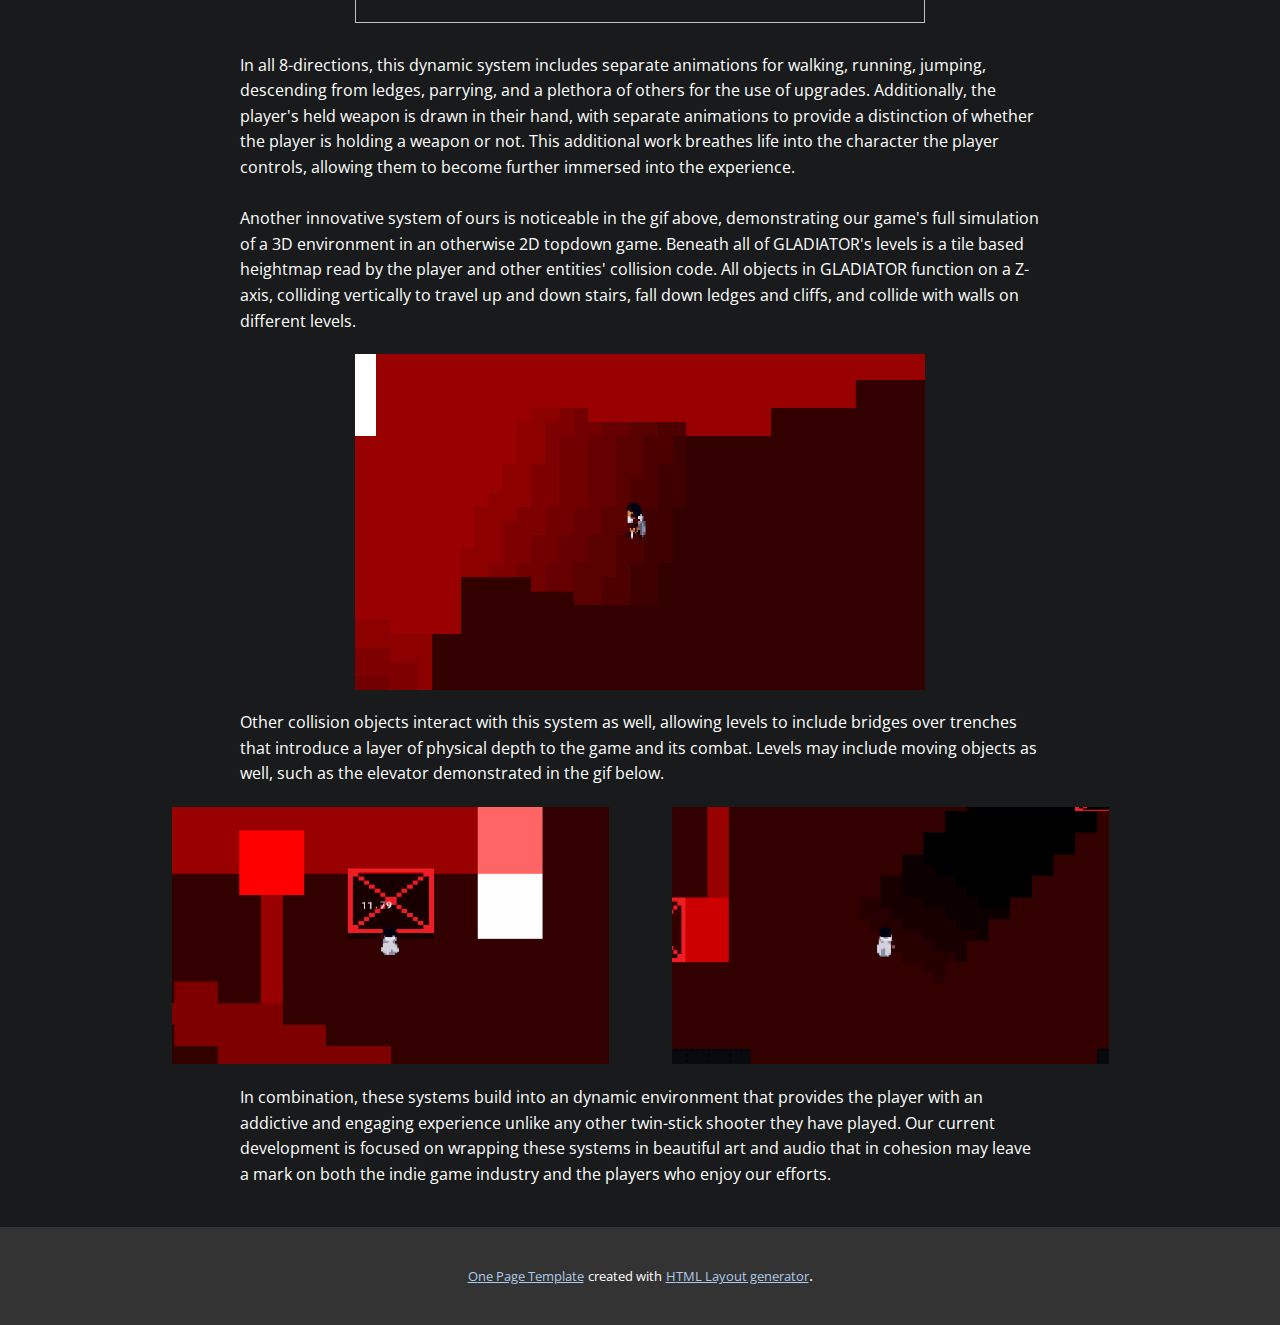
==== commit 96d7e163: "song of time article" ====
--- a/GLADIATOR.html
+++ b/GLADIATOR.html
@@ -39,9 +39,9 @@
           <div class="u-nav-container">
             <ul class="u-custom-font u-heading-font u-nav u-spacing-20 u-unstyled u-nav-1"><li class="u-nav-item"><a class="u-border-no-bottom u-border-no-left u-border-no-right u-border-no-top u-button-style u-nav-link u-text-active-custom-color-3 u-text-grey-25 u-text-hover-white" href="Home.html" style="padding: 10px;">Home</a>
 </li><li class="u-nav-item"><a class="u-border-no-bottom u-border-no-left u-border-no-right u-border-no-top u-button-style u-nav-link u-text-active-custom-color-3 u-text-grey-25 u-text-hover-white" href="Resolut10ns.html" style="padding: 10px;">Resolut10ns</a>
+</li><li class="u-nav-item"><a class="u-border-no-bottom u-border-no-left u-border-no-right u-border-no-top u-button-style u-nav-link u-text-active-custom-color-3 u-text-grey-25 u-text-hover-white" href="GLADIATOR.html" style="padding: 10px;">GLADIATOR</a>
 </li><li class="u-nav-item"><a class="u-border-no-bottom u-border-no-left u-border-no-right u-border-no-top u-button-style u-nav-link u-text-active-custom-color-3 u-text-grey-25 u-text-hover-white" href="Song-of-Time.html" style="padding: 10px;">Song of Time</a>
 </li><li class="u-nav-item"><a class="u-border-no-bottom u-border-no-left u-border-no-right u-border-no-top u-button-style u-nav-link u-text-active-custom-color-3 u-text-grey-25 u-text-hover-white" href="Other-Projects.html" style="padding: 10px;">Other Projects</a>
-</li><li class="u-nav-item"><a class="u-border-no-bottom u-border-no-left u-border-no-right u-border-no-top u-button-style u-nav-link u-text-active-custom-color-3 u-text-grey-25 u-text-hover-white" href="GLADIATOR.html" style="padding: 10px;">GLADIATOR</a>
 </li></ul>
           </div>
           <div class="u-nav-container-collapse">
@@ -50,16 +50,18 @@
                 <div class="u-menu-close"></div>
                 <ul class="u-align-center u-custom-font u-heading-font u-nav u-popupmenu-items u-text-active-custom-color-3 u-text-grey-25 u-text-hover-white u-unstyled u-nav-2"><li class="u-nav-item"><a class="u-button-style u-nav-link" href="Home.html">Home</a>
 </li><li class="u-nav-item"><a class="u-button-style u-nav-link" href="Resolut10ns.html">Resolut10ns</a>
+</li><li class="u-nav-item"><a class="u-button-style u-nav-link" href="GLADIATOR.html">GLADIATOR</a>
 </li><li class="u-nav-item"><a class="u-button-style u-nav-link" href="Song-of-Time.html">Song of Time</a>
 </li><li class="u-nav-item"><a class="u-button-style u-nav-link" href="Other-Projects.html">Other Projects</a>
-</li><li class="u-nav-item"><a class="u-button-style u-nav-link" href="GLADIATOR.html">GLADIATOR</a>
 </li></ul>
               </div>
             </div>
             <div class="u-black u-menu-overlay u-opacity u-opacity-50"></div>
           </div>
         </nav>
-        <h2 class="u-text u-text-1" data-animation-name="" data-animation-duration="0" data-animation-delay="0" data-animation-direction="">ANDREW PYLE</h2>
+        <h2 class="u-text u-text-1" data-animation-name="" data-animation-duration="0" data-animation-delay="0" data-animation-direction="">
+          <a class="u-active-none u-border-none u-btn u-button-link u-button-style u-hover-none u-none u-text-body-alt-color u-text-hover-custom-color-3 u-btn-1" href="Home.html">ANDREW PYLE</a>
+        </h2>
       </div></header>
     <section class="skrollable u-align-center u-clearfix u-container-align-left-xxl u-image u-shading u-section-1" id="carousel_52a2" data-image-width="3352" data-image-height="1296">
       <style data-mode="XXL">@media (max-width: 0px) {
@@ -147,19 +149,19 @@
       </div>
     </section>
     <section class="u-align-center u-clearfix u-custom-color-1 u-section-3" id="sec-a931">
-      <div class="u-clearfix u-sheet u-valign-middle u-sheet-1">
+      <div class="u-clearfix u-sheet u-valign-middle-xl u-sheet-1">
         <h2 class="u-align-left u-text u-text-1" data-animation-name="" data-animation-duration="0" data-animation-delay="0" data-animation-direction="">Working as a Team</h2>
         <div class="u-border-3 u-border-custom-color-3 u-line u-line-horizontal u-line-1"></div>
         <p class="u-align-left u-text u-text-2"> With a coordinated team of 7 including project management, production, 2D art, audio, quality assurance, and marketing, I occupy the role of designer and programmer. Although our work comes slower given our team members keep day jobs, the project has acted as a fantastic way for everyone to build professional game development experience. The project is fully documented and organized through agile project management via Atlassian's Jira and Confluence, as team members are assigned tasks and work within 2-week sprints. With the end and beginning of each sprint, we meet to dicuss and coordinate our progress, ensuring that all work is reviewed by our leads.<br>
         </p>
-        <div class="u-container-style u-group u-shape-rectangle u-group-1">
+        <div class="u-container-style u-expanded-width-md u-expanded-width-sm u-expanded-width-xs u-group u-shape-rectangle u-group-1">
           <div class="u-container-layout u-container-layout-1">
             <img class="u-image u-image-default u-image-1" src="images/jiraboard.png" alt="" data-image-width="1491" data-image-height="1132">
             <img class="u-image u-image-default u-image-2" src="images/roadmap.png" alt="" data-image-width="764" data-image-height="1029">
           </div>
         </div>
         <p class="u-align-left u-text u-text-3" data-animation-name="" data-animation-duration="0" data-animation-delay="0" data-animation-direction="">As a designer, it is a priority to present my systems in organized and readable manners to keep development moving smoothly. Below are a few diagrams I have composed over the course of development to demonstrate more complicated systems such as dynamic music, upgrade trees, and levels.</p>
-        <div class="u-container-style u-group u-shape-rectangle u-group-2">
+        <div class="u-container-style u-expanded-width-md u-expanded-width-sm u-expanded-width-xs u-group u-shape-rectangle u-group-2">
           <div class="u-container-layout u-container-layout-2">
             <img class="u-expanded-width u-image u-image-default u-image-3" src="images/MusicDiagram.png" alt="" data-image-width="2401" data-image-height="1253">
             <img class="u-image u-image-default u-image-4" src="images/runechips-diagram.png" alt="" data-image-width="1794" data-image-height="1026">
@@ -170,12 +172,12 @@
       </div>
     </section>
     <section class="u-align-center u-clearfix u-custom-color-1 u-section-4" id="sec-73c0">
-      <div class="u-clearfix u-sheet u-sheet-1">
+      <div class="u-clearfix u-sheet u-valign-middle-lg u-valign-middle-md u-valign-middle-xs u-sheet-1">
         <h2 class="u-align-left u-text u-text-1" data-animation-name="" data-animation-duration="0" data-animation-delay="0" data-animation-direction="">Creative Direction<br>
         </h2>
         <div class="u-border-3 u-border-custom-color-3 u-line u-line-horizontal u-line-1"></div>
         <p class="u-align-left u-text u-text-2">In the hopes of achieving a centralized vision, I have worked as acting creative director for our project, steering the game's assets to create a cohesive world and mood. Doing such successfully would be impossible without the incredibly talented staff at our studio, following creative direction with absolute precision to capture the sounds and visuals of this world. Coordinating our efforts is critical to meeting our goals efficiently, as system designs are shared with asset creators prior to being conceptualized. Prototypes are programmed into the game before-hand to verify frame counts and other data necessary to produce the assets, ensuring that as a director I provide the team with all the information they may need.</p>
-        <div class="u-container-style u-group u-shape-rectangle u-group-1">
+        <div class="u-container-style u-expanded-width-xs u-group u-shape-rectangle u-group-1">
           <div class="u-container-layout u-container-layout-1">
             <img class="u-image u-image-default u-image-1" src="images/Howitzer_Concept_E1.png" alt="" data-image-width="1804" data-image-height="905">
             <img class="u-image u-image-default u-image-2" src="images/Flamethrower_E1.png" alt="" data-image-width="1497" data-image-height="905">
@@ -199,7 +201,7 @@
       </div>
     </section>
     <section class="u-align-center u-clearfix u-custom-color-1 u-section-5" id="sec-6be1">
-      <div class="u-clearfix u-sheet u-sheet-1">
+      <div class="u-clearfix u-sheet u-valign-middle-sm u-valign-middle-xs u-sheet-1">
         <h2 class="u-align-left u-text u-text-1" data-animation-name="" data-animation-duration="0" data-animation-delay="0" data-animation-direction="">Innovative Design<br>
         </h2>
         <div class="u-border-3 u-border-custom-color-3 u-line u-line-horizontal u-line-1"></div>
--- a/nicepage.css
+++ b/nicepage.css
@@ -39884,6 +39884,11 @@
   font-size: 2.25rem;
   margin: -39px 823px 31px 35px;
 }
+
+.u-header .u-btn-1 {
+  background-image: none;
+  padding: 0;
+}
 @media (max-width: 1199px) {
   .u-header .u-menu-1 {
     width: auto;
--- a/GLADIATOR.css
+++ b/GLADIATOR.css
@@ -86,7 +86,7 @@
   }
 
   .u-section-1 .u-text-1 {
-    margin-top: -193px;
+    margin-top: -200px;
     margin-left: 25px;
     margin-right: 25px;
   }
@@ -355,6 +355,10 @@
 }
 
 @media (max-width: 1199px) {
+  .u-section-3 .u-sheet-1 {
+    min-height: 1783px;
+  }
+
   .u-section-3 .u-text-1 {
     margin-right: 179px;
     margin-left: 81px;
@@ -375,7 +379,10 @@
   }
 
   .u-section-3 .u-group-2 {
-    margin-left: 10px;
+    min-height: 871px;
+    margin-right: 0;
+    margin-bottom: 30px;
+    margin-left: auto;
     height: auto;
   }
 
@@ -385,6 +392,10 @@
 }
 
 @media (max-width: 991px) {
+  .u-section-3 .u-sheet-1 {
+    min-height: 2503px;
+  }
+
   .u-section-3 .u-text-1 {
     margin-right: 40px;
     margin-left: 0;
@@ -399,21 +410,72 @@
   }
 
   .u-section-3 .u-group-1 {
-    width: 720px;
+    min-height: 401px;
+    margin-right: initial;
+    margin-left: initial;
+    width: auto;
+  }
+
+  .u-section-3 .u-container-layout-1 {
+    padding-bottom: 0;
+  }
+
+  .u-section-3 .u-image-1 {
+    width: 385px;
+    height: 295px;
+    margin-top: 51px;
+  }
+
+  .u-section-3 .u-image-2 {
+    width: 295px;
+    height: 398px;
+    margin-top: -346px;
+    margin-bottom: 0;
+  }
+
+  .u-section-3 .u-text-3 {
+    width: auto;
+    margin-top: 33px;
     margin-left: 0;
-  }
-
-  .u-section-3 .u-text-3 {
-    width: 720px;
+    margin-right: 0;
   }
 
   .u-section-3 .u-group-2 {
-    width: 720px;
-    margin-left: 0;
+    min-height: 1583px;
+    margin-right: initial;
+    margin-left: initial;
+    width: auto;
+  }
+
+  .u-section-3 .u-container-layout-2 {
+    padding-bottom: 30px;
+  }
+
+  .u-section-3 .u-image-4 {
+    width: 515px;
+    height: 295px;
+    margin-left: auto;
+  }
+
+  .u-section-3 .u-image-5 {
+    margin-top: 20px;
+    margin-right: auto;
+  }
+
+  .u-section-3 .u-image-6 {
+    width: 538px;
+    height: 350px;
+    margin-top: 30px;
+    margin-left: auto;
+    margin-bottom: -9px;
   }
 }
 
 @media (max-width: 767px) {
+  .u-section-3 .u-sheet-1 {
+    min-height: 2787px;
+  }
+
   .u-section-3 .u-text-1 {
     margin-right: 0;
   }
@@ -427,32 +489,46 @@
   }
 
   .u-section-3 .u-group-1 {
-    width: 540px;
+    min-height: 707px;
+    width: auto;
+    margin-right: initial;
+    margin-left: initial;
   }
 
   .u-section-3 .u-image-1 {
-    width: 540px;
-    height: 414px;
+    margin-top: 410px;
   }
 
   .u-section-3 .u-image-2 {
-    margin-top: -414px;
+    height: 397px;
+    margin-top: -705px;
   }
 
   .u-section-3 .u-text-3 {
-    width: 540px;
+    margin-top: 30px;
   }
 
   .u-section-3 .u-group-2 {
-    width: 540px;
+    min-height: 1489px;
+    width: auto;
+    margin-right: initial;
+    margin-left: initial;
+  }
+
+  .u-section-3 .u-container-layout-2 {
+    padding-bottom: 3px;
   }
 
   .u-section-3 .u-image-3 {
-    height: 282px;
+    height: 218px;
   }
 }
 
 @media (max-width: 575px) {
+  .u-section-3 .u-sheet-1 {
+    min-height: 2537px;
+  }
+
   .u-section-3 .u-text-1 {
     font-size: 1.5rem;
   }
@@ -465,29 +541,28 @@
     width: 340px;
   }
 
-  .u-section-3 .u-group-1 {
-    width: 340px;
-  }
-
   .u-section-3 .u-image-1 {
     width: 340px;
     height: 261px;
   }
 
   .u-section-3 .u-image-2 {
-    margin-top: -261px;
-  }
-
-  .u-section-3 .u-text-3 {
-    width: 340px;
+    margin-top: -671px;
   }
 
   .u-section-3 .u-group-2 {
-    width: 340px;
+    min-height: 1027px;
+    width: auto;
+    margin-right: initial;
+    margin-left: initial;
+  }
+
+  .u-section-3 .u-container-layout-2 {
+    padding-bottom: 0;
   }
 
   .u-section-3 .u-image-3 {
-    height: 178px;
+    height: 137px;
   }
 
   .u-section-3 .u-image-4 {
@@ -499,13 +574,11 @@
   .u-section-3 .u-image-5 {
     width: 340px;
     height: 404px;
-    margin-top: -195px;
   }
 
   .u-section-3 .u-image-6 {
     width: 340px;
     height: 221px;
-    margin-top: -134px;
   }
 } .u-section-4 {
   background-image: none;
@@ -625,7 +698,13 @@
 }
 
 @media (max-width: 1199px) {
+  .u-section-4 .u-sheet-1 {
+    min-height: 1787px;
+  }
+
   .u-section-4 .u-text-1 {
+    width: auto;
+    margin-top: 31px;
     margin-right: 179px;
     margin-left: 81px;
   }
@@ -640,6 +719,10 @@
 
   .u-section-4 .u-image-5 {
     margin-top: -273px;
+  }
+
+  .u-section-4 .u-video-1 {
+    margin-bottom: 31px;
   }
 }
 
@@ -660,11 +743,23 @@
   .u-section-4 .u-group-1 {
     width: 720px;
   }
+
+  .u-section-4 .u-image-3 {
+    margin-top: 20px;
+  }
+
+  .u-section-4 .u-image-5 {
+    margin-top: 20px;
+  }
+
+  .u-section-4 .u-image-7 {
+    margin-top: 20px;
+  }
 }
 
 @media (max-width: 767px) {
   .u-section-4 .u-sheet-1 {
-    min-height: 1851px;
+    min-height: 3018px;
   }
 
   .u-section-4 .u-text-1 {
@@ -691,7 +786,7 @@
 
 @media (max-width: 575px) {
   .u-section-4 .u-sheet-1 {
-    min-height: 1738px;
+    min-height: 2915px;
   }
 
   .u-section-4 .u-text-1 {
@@ -707,7 +802,10 @@
   }
 
   .u-section-4 .u-group-1 {
-    width: 340px;
+    min-height: 2144px;
+    margin-right: initial;
+    margin-left: initial;
+    width: auto;
   }
 
   .u-section-4 .u-image-1 {
@@ -718,26 +816,26 @@
   .u-section-4 .u-image-2 {
     width: 340px;
     height: 205px;
-    margin-top: 109px;
+    margin-top: 20px;
+    margin-left: 0;
   }
 
   .u-section-4 .u-image-3 {
     width: 340px;
     height: 340px;
-    margin-top: -464px;
+    margin-right: 0;
   }
 
   .u-section-4 .u-image-4 {
     width: 340px;
     height: 300px;
-    margin-top: 117px;
     margin-left: 0;
+    margin-right: 0;
   }
 
   .u-section-4 .u-image-5 {
     width: 340px;
     height: 186px;
-    margin-top: -120px;
   }
 
   .u-section-4 .u-image-6 {
@@ -746,17 +844,41 @@
   }
 
   .u-section-4 .u-image-7 {
-    margin-top: -212px;
-    margin-right: 204px;
+    margin-right: auto;
+  }
+
+  .u-section-4 .u-image-8 {
+    margin-top: 20px;
+    margin-right: auto;
+    margin-left: 25px;
+  }
+
+  .u-section-4 .u-image-9 {
+    margin-right: auto;
+    margin-left: 180px;
   }
 
   .u-section-4 .u-image-10 {
-    margin-right: 204px;
+    margin-right: auto;
+  }
+
+  .u-section-4 .u-image-11 {
+    margin-top: 20px;
+    margin-right: auto;
+    margin-left: 25px;
+  }
+
+  .u-section-4 .u-image-12 {
+    margin-right: auto;
+    margin-left: 180px;
   }
 
   .u-section-4 .u-video-1 {
     width: 340px;
     height: 191px;
+    margin-top: 20px;
+    margin-left: 0;
+    margin-right: 0;
   }
 } .u-section-5 {
   background-image: none;
@@ -805,10 +927,15 @@
 }
 
 @media (max-width: 1199px) {
+  .u-section-5 .u-sheet-1 {
+    min-height: 1748px;
+  }
+
   .u-section-5 .u-text-1 {
-    width: 680px;
+    width: auto;
+    margin-top: 31px;
+    margin-right: 179px;
     margin-left: 81px;
-    margin-right: 179px;
   }
 
   .u-section-5 .u-text-2 {
@@ -818,7 +945,7 @@
 
 @media (max-width: 991px) {
   .u-section-5 .u-sheet-1 {
-    min-height: 1727px;
+    min-height: 1743px;
   }
 
   .u-section-5 .u-text-1 {
@@ -846,11 +973,10 @@
 
 @media (max-width: 767px) {
   .u-section-5 .u-sheet-1 {
-    min-height: 3286px;
+    min-height: 2179px;
   }
 
   .u-section-5 .u-text-1 {
-    width: 540px;
     margin-right: 0;
   }
 
@@ -878,17 +1004,18 @@
 
   .u-section-5 .u-text-4 {
     width: 540px;
+    margin-bottom: 31px;
   }
 }
 
 @media (max-width: 575px) {
   .u-section-5 .u-sheet-1 {
-    min-height: 2814px;
+    min-height: 2442px;
   }
 
   .u-section-5 .u-text-1 {
-    width: 340px;
     font-size: 1.5rem;
+    margin-top: 30px;
   }
 
   .u-section-5 .u-line-1 {
@@ -915,6 +1042,7 @@
 
   .u-section-5 .u-text-4 {
     width: 340px;
+    margin-bottom: 30px;
   }
 } .u-section-6 {
   background-image: none;
@@ -1002,6 +1130,10 @@
     width: 720px;
   }
 
+  .u-section-6 .u-image-4 {
+    margin-top: 20px;
+  }
+
   .u-section-6 .u-text-3 {
     width: 720px;
   }
@@ -1009,12 +1141,15 @@
 
 @media (max-width: 767px) {
   .u-section-6 .u-sheet-1 {
-    min-height: 1504px;
+    min-height: 1947px;
   }
 
   .u-section-6 .u-image-1 {
     width: 540px;
     height: 318px;
+    margin-top: 0;
+    margin-left: 0;
+    margin-right: 0;
   }
 
   .u-section-6 .u-text-1 {
@@ -1041,7 +1176,7 @@
 
 @media (max-width: 575px) {
   .u-section-6 .u-sheet-1 {
-    min-height: 1268px;
+    min-height: 1711px;
   }
 
   .u-section-6 .u-image-1 {
@@ -1074,7 +1209,6 @@
   .u-section-6 .u-image-4 {
     width: 340px;
     height: 201px;
-    margin-top: -201px;
   }
 
   .u-section-6 .u-text-3 {
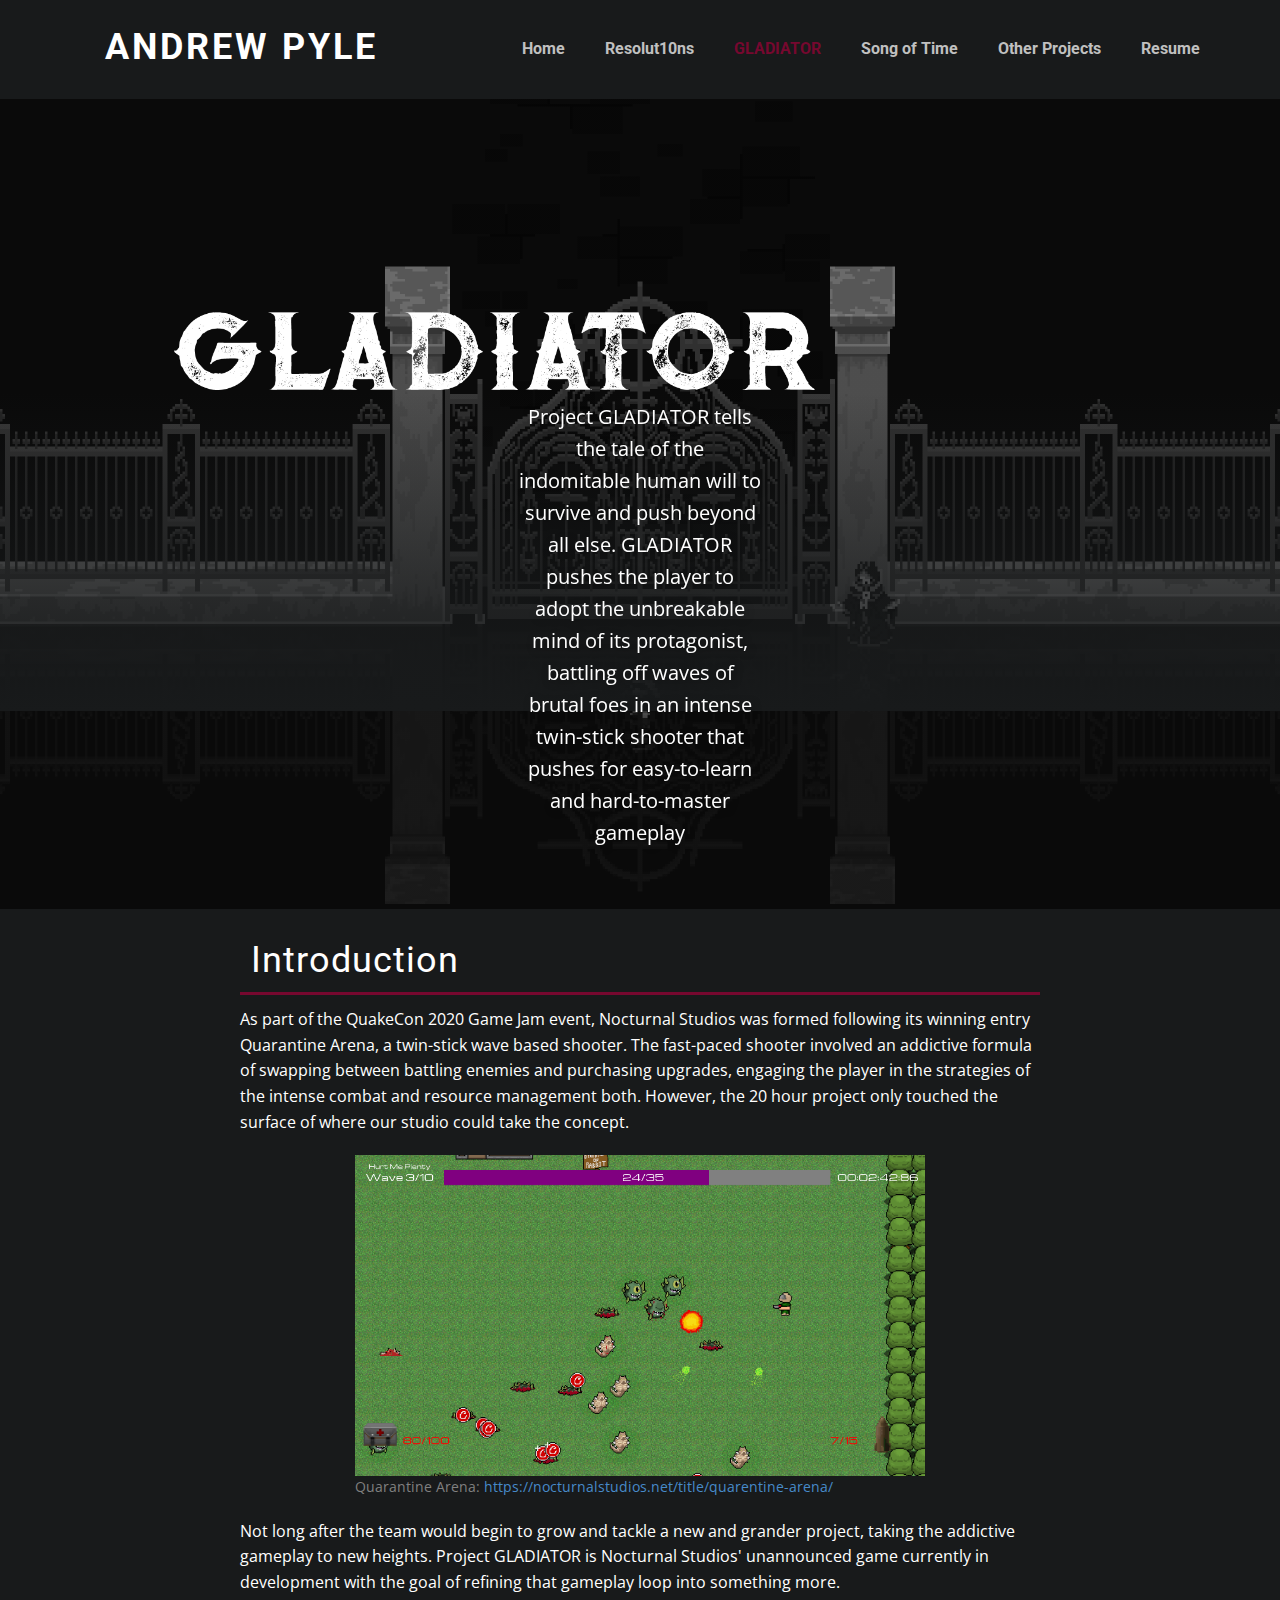
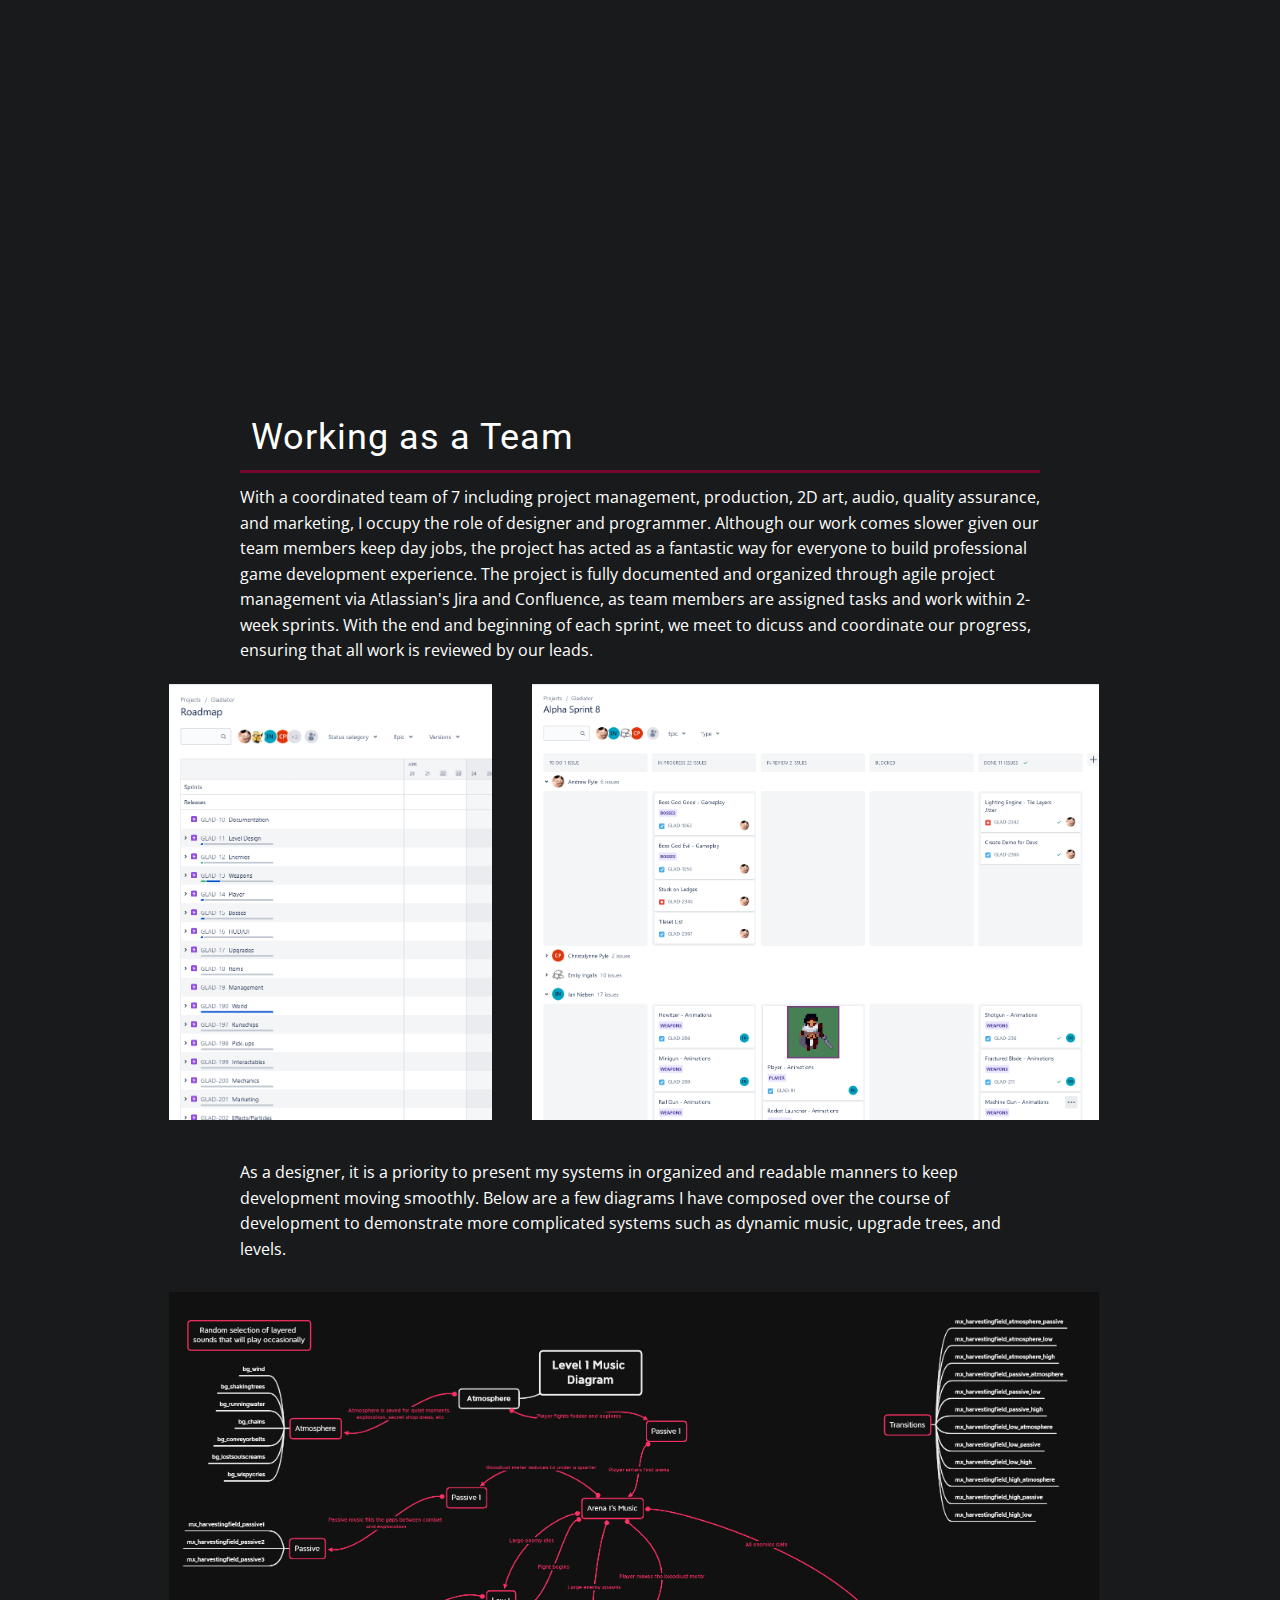
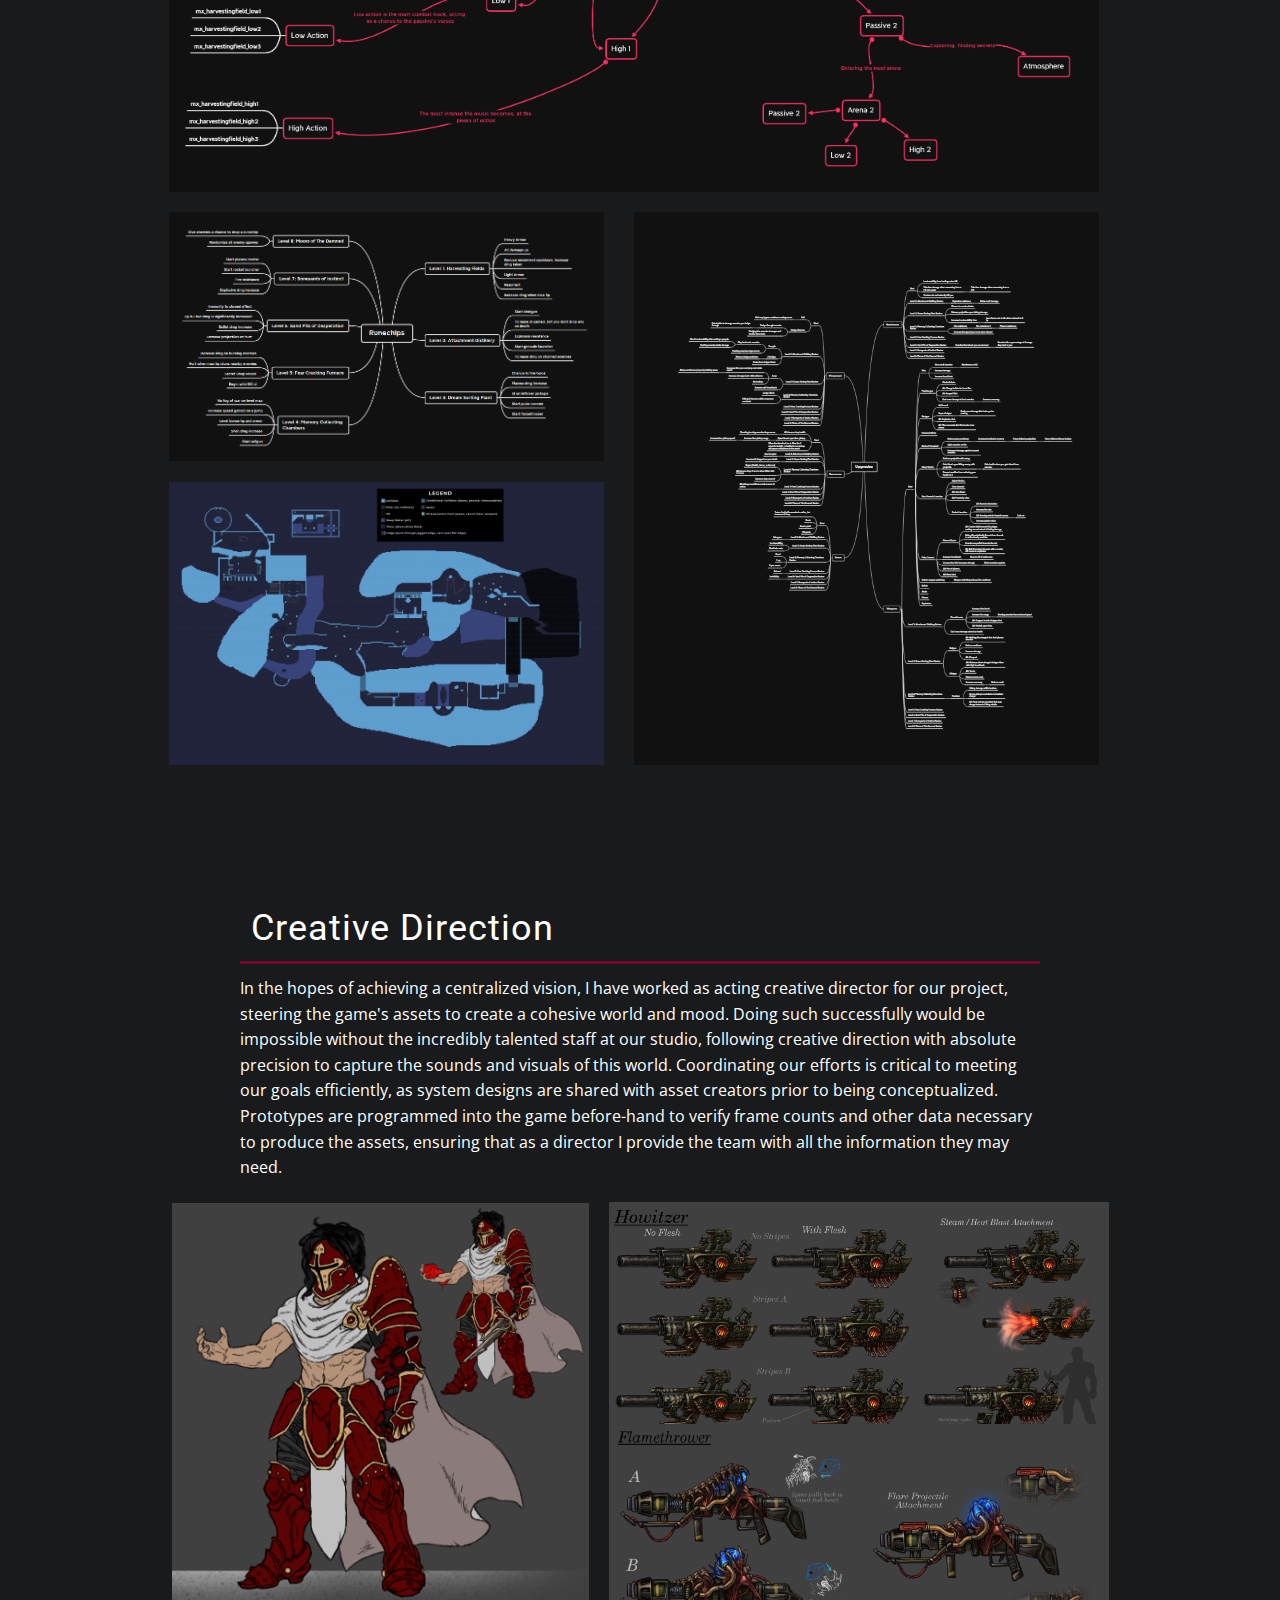
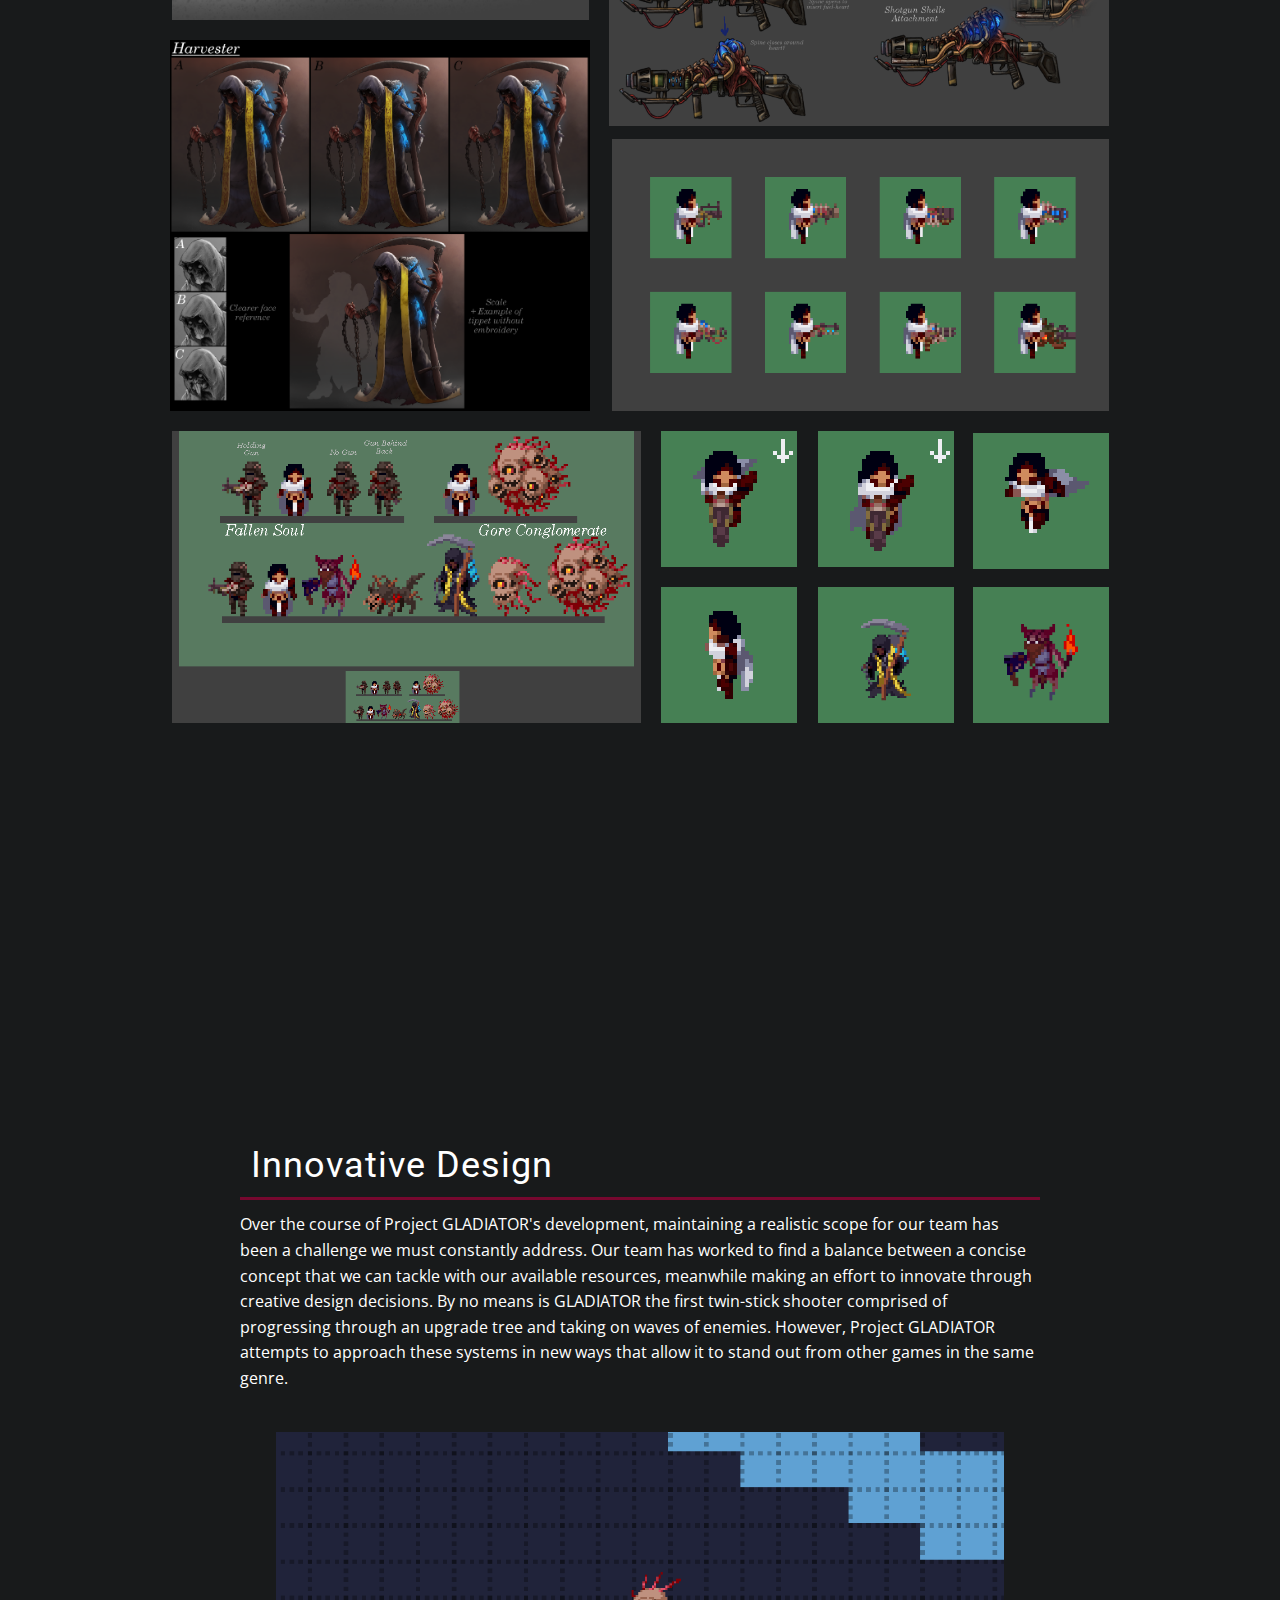
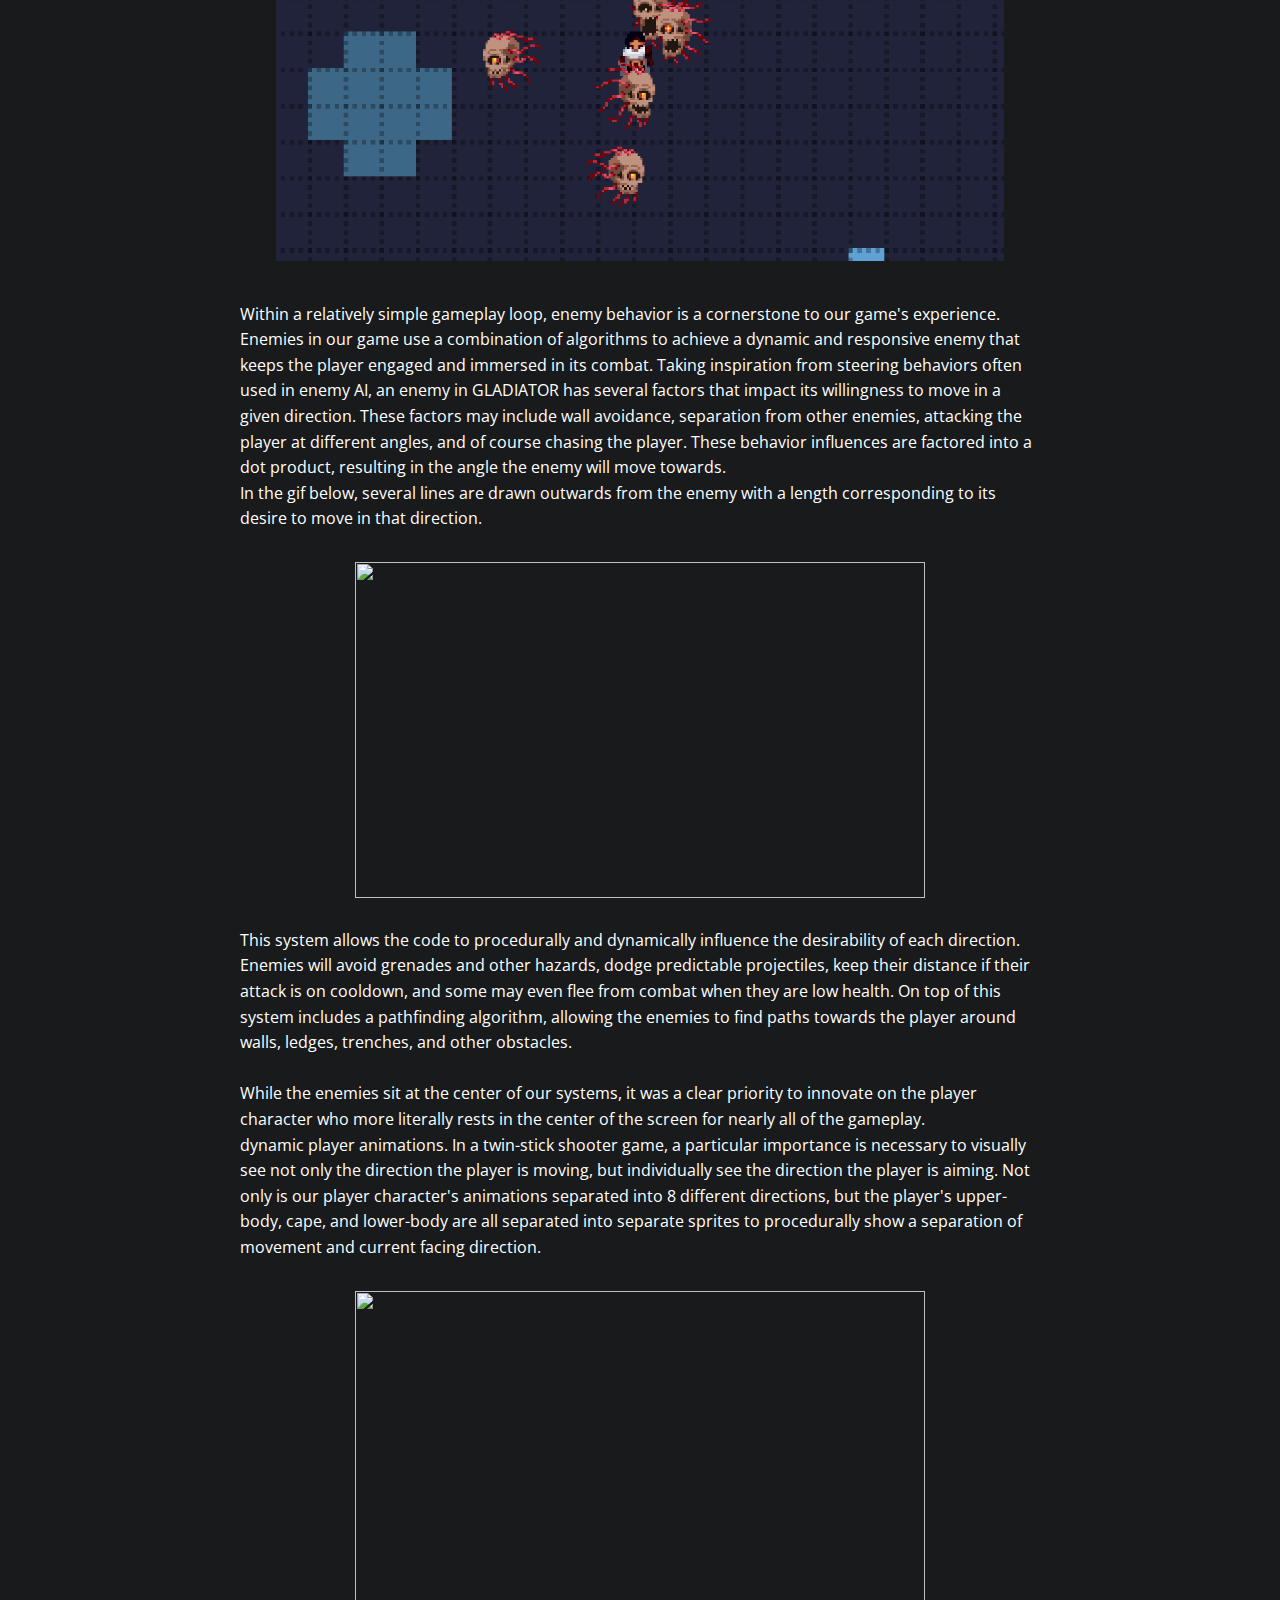
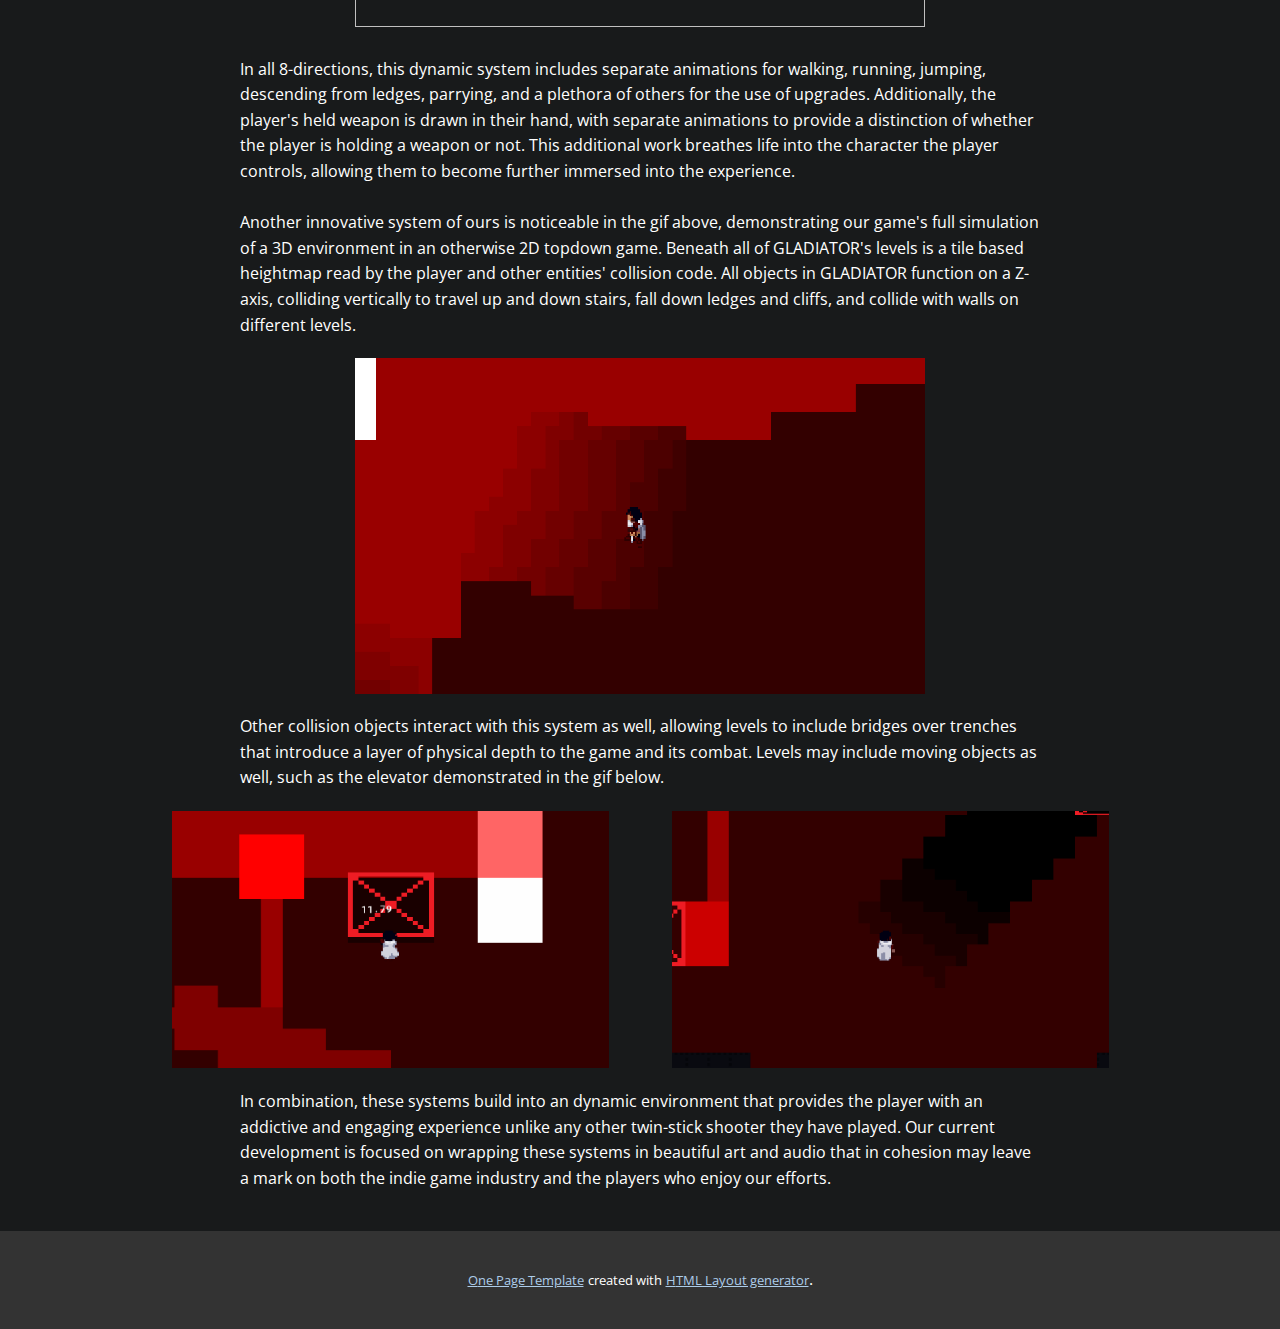
==== commit dce3ff2a: "Added resume" ====
--- a/GLADIATOR.html
+++ b/GLADIATOR.html
@@ -28,7 +28,7 @@
     <meta property="og:type" content="website">
   </head>
   <body class="u-body u-custom-color-1 u-xl-mode" data-lang="en"><header class="u-clearfix u-header u-header" id="sec-61e0"><div class="u-clearfix u-sheet u-sheet-1">
-        <nav class="u-menu u-menu-hamburger u-menu-open-right u-offcanvas u-menu-1" data-responsive-from="XL">
+        <nav class="u-menu u-menu-one-level u-menu-open-right u-offcanvas u-menu-1" data-responsive-from="LG">
           <div class="menu-collapse" style="font-size: 1rem; letter-spacing: 0px; font-weight: 700;">
             <a class="u-button-style u-custom-border u-custom-border-color u-custom-borders u-custom-left-right-menu-spacing u-custom-padding-bottom u-custom-text-active-color u-custom-text-color u-custom-text-hover-color u-custom-top-bottom-menu-spacing u-nav-link u-text-active-palette-1-base u-text-hover-palette-2-base u-text-white" href="#">
               <svg class="u-svg-link" viewBox="0 0 24 24"><use xmlns:xlink="http://www.w3.org/1999/xlink" xlink:href="#menu-hamburger"></use></svg>
@@ -36,15 +36,16 @@
 </g></svg>
             </a>
           </div>
-          <div class="u-nav-container">
-            <ul class="u-custom-font u-heading-font u-nav u-spacing-20 u-unstyled u-nav-1"><li class="u-nav-item"><a class="u-border-no-bottom u-border-no-left u-border-no-right u-border-no-top u-button-style u-nav-link u-text-active-custom-color-3 u-text-grey-25 u-text-hover-white" href="Home.html" style="padding: 10px;">Home</a>
-</li><li class="u-nav-item"><a class="u-border-no-bottom u-border-no-left u-border-no-right u-border-no-top u-button-style u-nav-link u-text-active-custom-color-3 u-text-grey-25 u-text-hover-white" href="Resolut10ns.html" style="padding: 10px;">Resolut10ns</a>
-</li><li class="u-nav-item"><a class="u-border-no-bottom u-border-no-left u-border-no-right u-border-no-top u-button-style u-nav-link u-text-active-custom-color-3 u-text-grey-25 u-text-hover-white" href="GLADIATOR.html" style="padding: 10px;">GLADIATOR</a>
-</li><li class="u-nav-item"><a class="u-border-no-bottom u-border-no-left u-border-no-right u-border-no-top u-button-style u-nav-link u-text-active-custom-color-3 u-text-grey-25 u-text-hover-white" href="Song-of-Time.html" style="padding: 10px;">Song of Time</a>
-</li><li class="u-nav-item"><a class="u-border-no-bottom u-border-no-left u-border-no-right u-border-no-top u-button-style u-nav-link u-text-active-custom-color-3 u-text-grey-25 u-text-hover-white" href="Other-Projects.html" style="padding: 10px;">Other Projects</a>
+          <div class="u-custom-menu u-nav-container">
+            <ul class="u-custom-font u-heading-font u-nav u-spacing-20 u-unstyled u-nav-1"><li class="u-nav-item"><a class="u-button-style u-nav-link u-text-active-custom-color-3 u-text-grey-25 u-text-hover-white" href="Home.html" style="padding: 10px;">Home</a>
+</li><li class="u-nav-item"><a class="u-button-style u-nav-link u-text-active-custom-color-3 u-text-grey-25 u-text-hover-white" href="Resolut10ns.html" style="padding: 10px;">Resolut10ns</a>
+</li><li class="u-nav-item"><a class="u-button-style u-nav-link u-text-active-custom-color-3 u-text-grey-25 u-text-hover-white" href="GLADIATOR.html" style="padding: 10px;">GLADIATOR</a>
+</li><li class="u-nav-item"><a class="u-button-style u-nav-link u-text-active-custom-color-3 u-text-grey-25 u-text-hover-white" href="Song-of-Time.html" style="padding: 10px;">Song of Time</a>
+</li><li class="u-nav-item"><a class="u-button-style u-nav-link u-text-active-custom-color-3 u-text-grey-25 u-text-hover-white" href="Other-Projects.html" style="padding: 10px;">Other Projects</a>
+</li><li class="u-nav-item"><a class="u-button-style u-file-link u-nav-link u-text-active-custom-color-3 u-text-grey-25 u-text-hover-white" href="files/Resume_AndrewPyle_2023.pdf" target="_blank" style="padding: 10px;">Resume</a>
 </li></ul>
           </div>
-          <div class="u-nav-container-collapse">
+          <div class="u-custom-menu u-nav-container-collapse">
             <div class="u-black u-container-style u-inner-container-layout u-opacity u-opacity-95 u-sidenav">
               <div class="u-inner-container-layout u-sidenav-overflow">
                 <div class="u-menu-close"></div>
@@ -53,6 +54,7 @@
 </li><li class="u-nav-item"><a class="u-button-style u-nav-link" href="GLADIATOR.html">GLADIATOR</a>
 </li><li class="u-nav-item"><a class="u-button-style u-nav-link" href="Song-of-Time.html">Song of Time</a>
 </li><li class="u-nav-item"><a class="u-button-style u-nav-link" href="Other-Projects.html">Other Projects</a>
+</li><li class="u-nav-item"><a class="u-button-style u-nav-link" href="files/Resume_AndrewPyle_2023.pdf" target="_blank">Resume</a>
 </li></ul>
               </div>
             </div>
--- a/nicepage.css
+++ b/nicepage.css
@@ -39866,9 +39866,9 @@
 }
 
 .u-header .u-nav-1 {
+  font-weight: 700;
   font-size: 1rem;
-  letter-spacing: 0px;
-  font-weight: 700;
+  letter-spacing: normal;
 }
 
 .u-header .u-nav-2 {
@@ -39890,18 +39890,23 @@
   padding: 0;
 }
 @media (max-width: 1199px) {
+  .u-header .u-sheet-1 {
+    min-height: 97px;
+  }
+
   .u-header .u-menu-1 {
     width: auto;
+    margin-top: 33px;
   }
 
   .u-header .u-text-1 {
-    margin-top: -39px;
-    margin-right: 658px;
-    margin-left: 0;
+    width: auto;
+    margin: -35px 658px 29px 0;
   }
 }
 @media (max-width: 991px) {
   .u-header .u-text-1 {
+    margin-top: -35px;
     margin-right: 438px;
   }
 }
@@ -39913,7 +39918,9 @@
 @media (max-width: 575px) {
   .u-header .u-text-1 {
     font-size: 1.5rem;
+    margin-top: -29px;
     margin-right: 58px;
+    margin-bottom: 36px;
   }
 }
  .u-footer {
